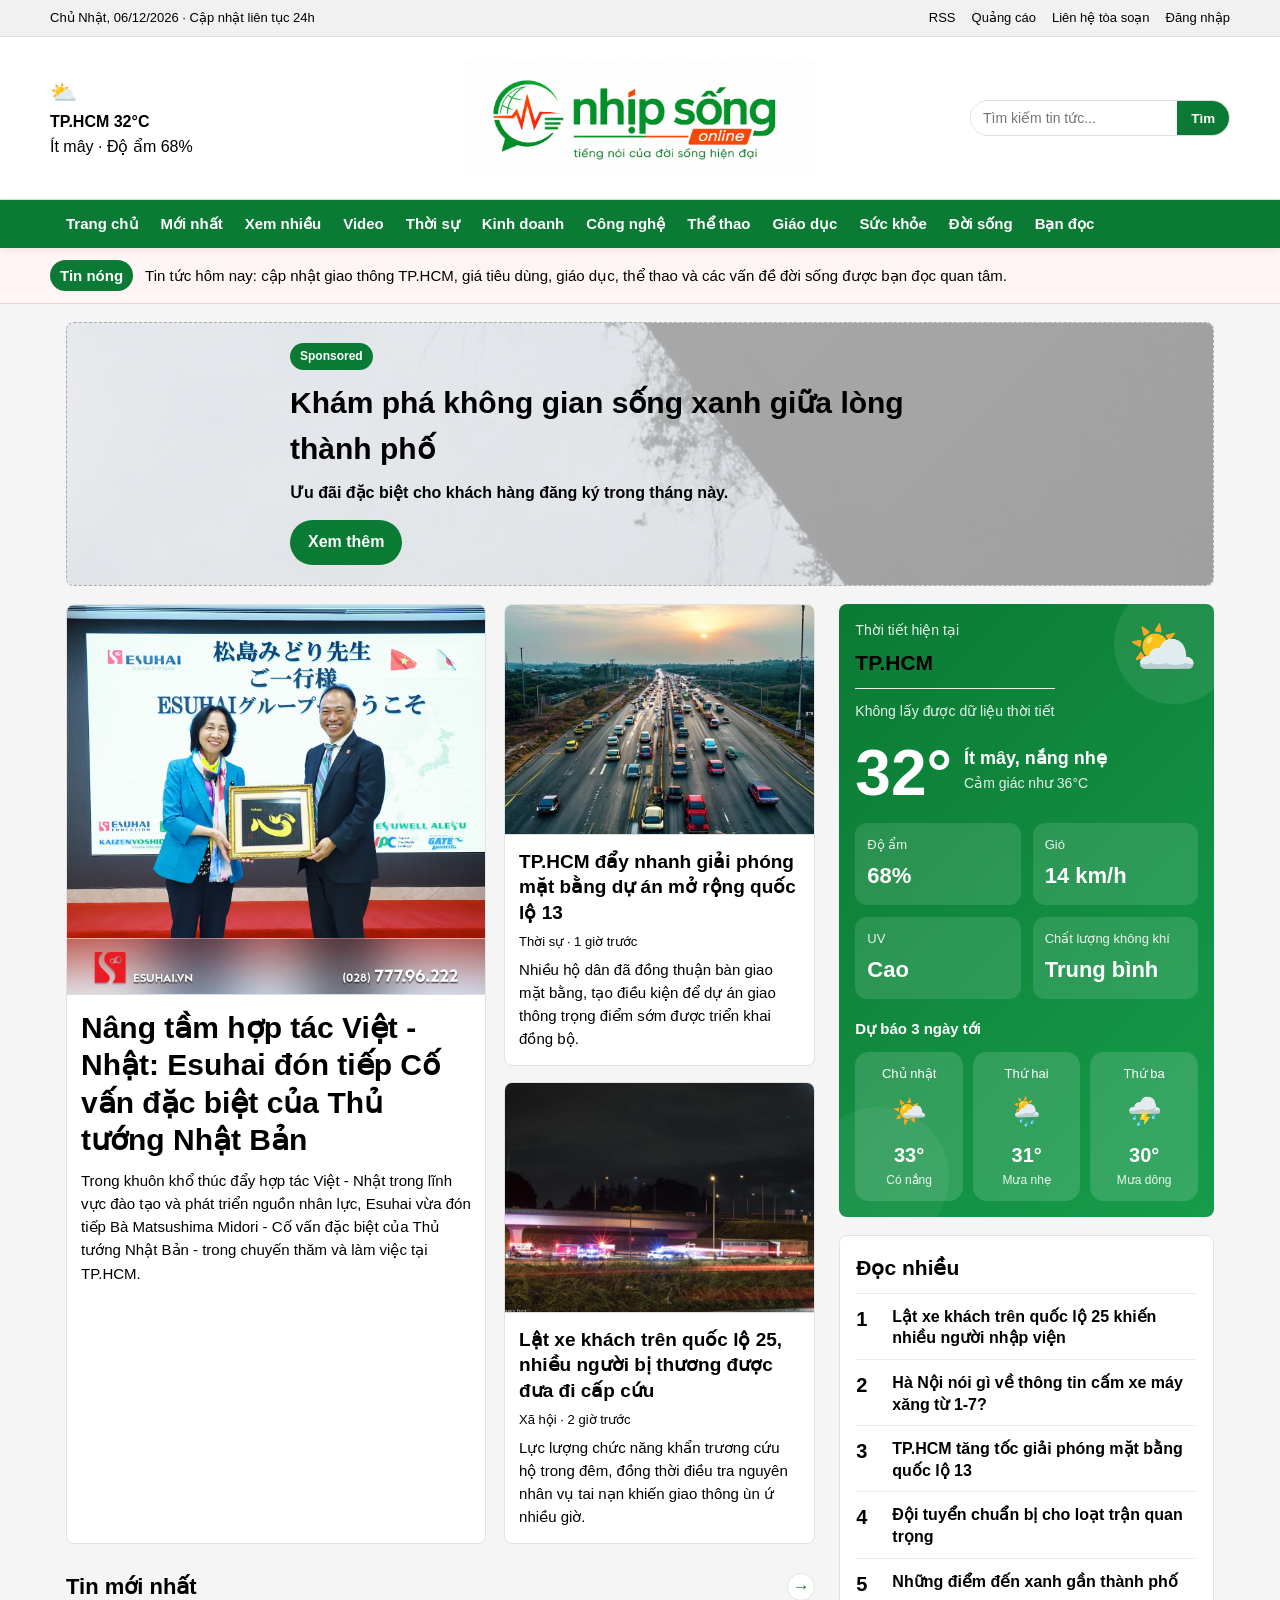
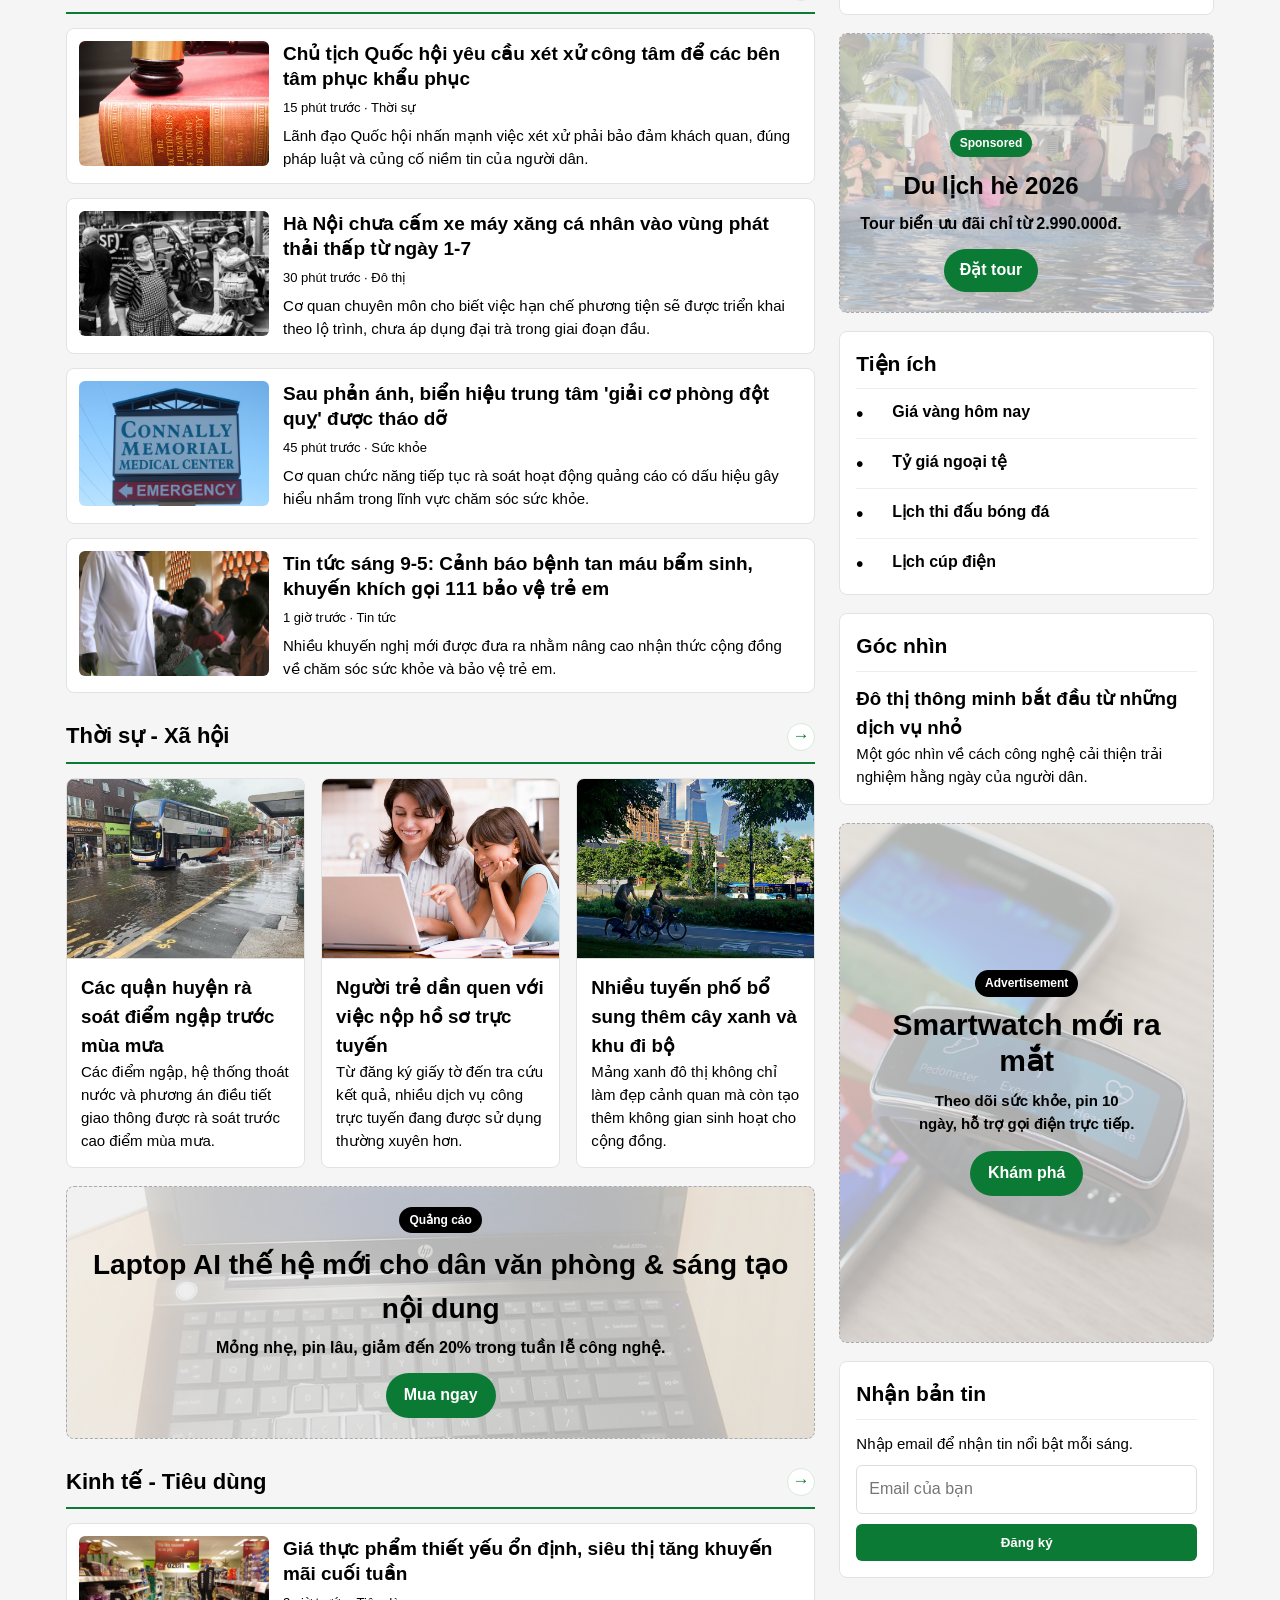
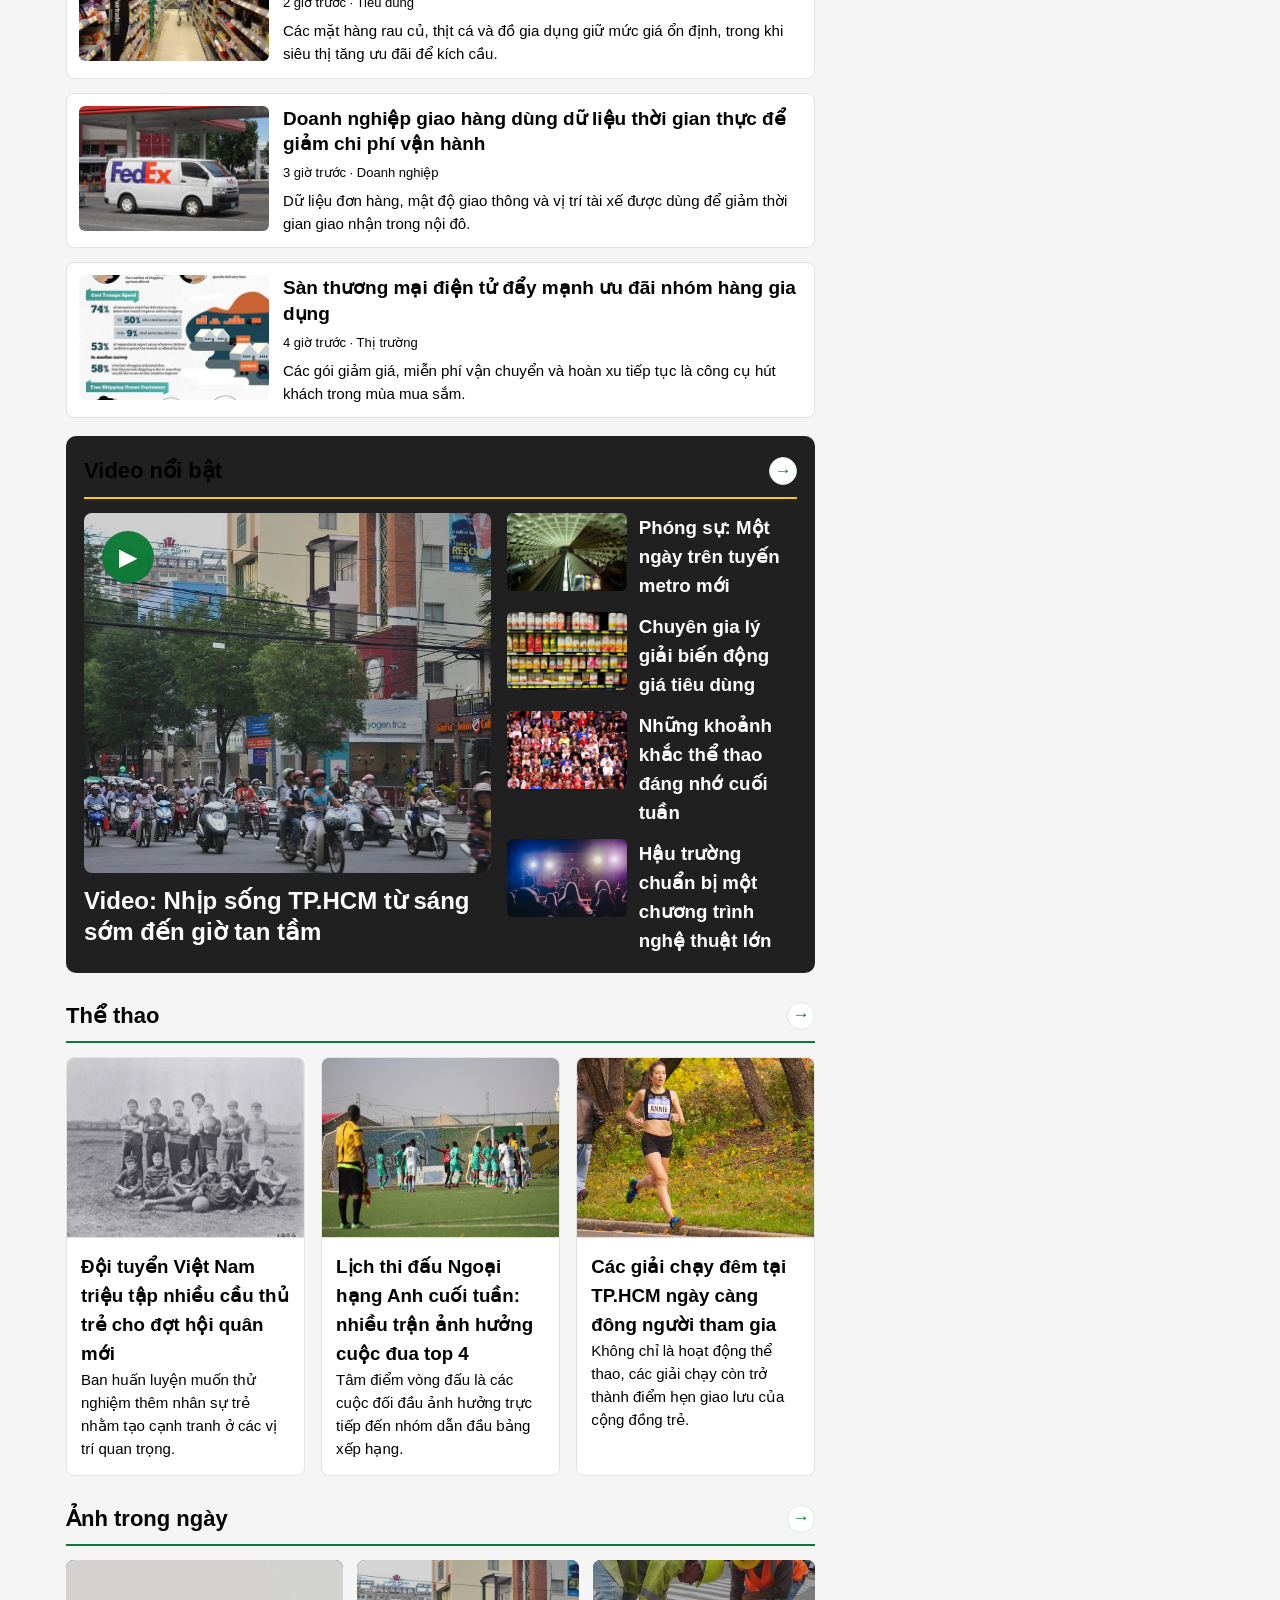
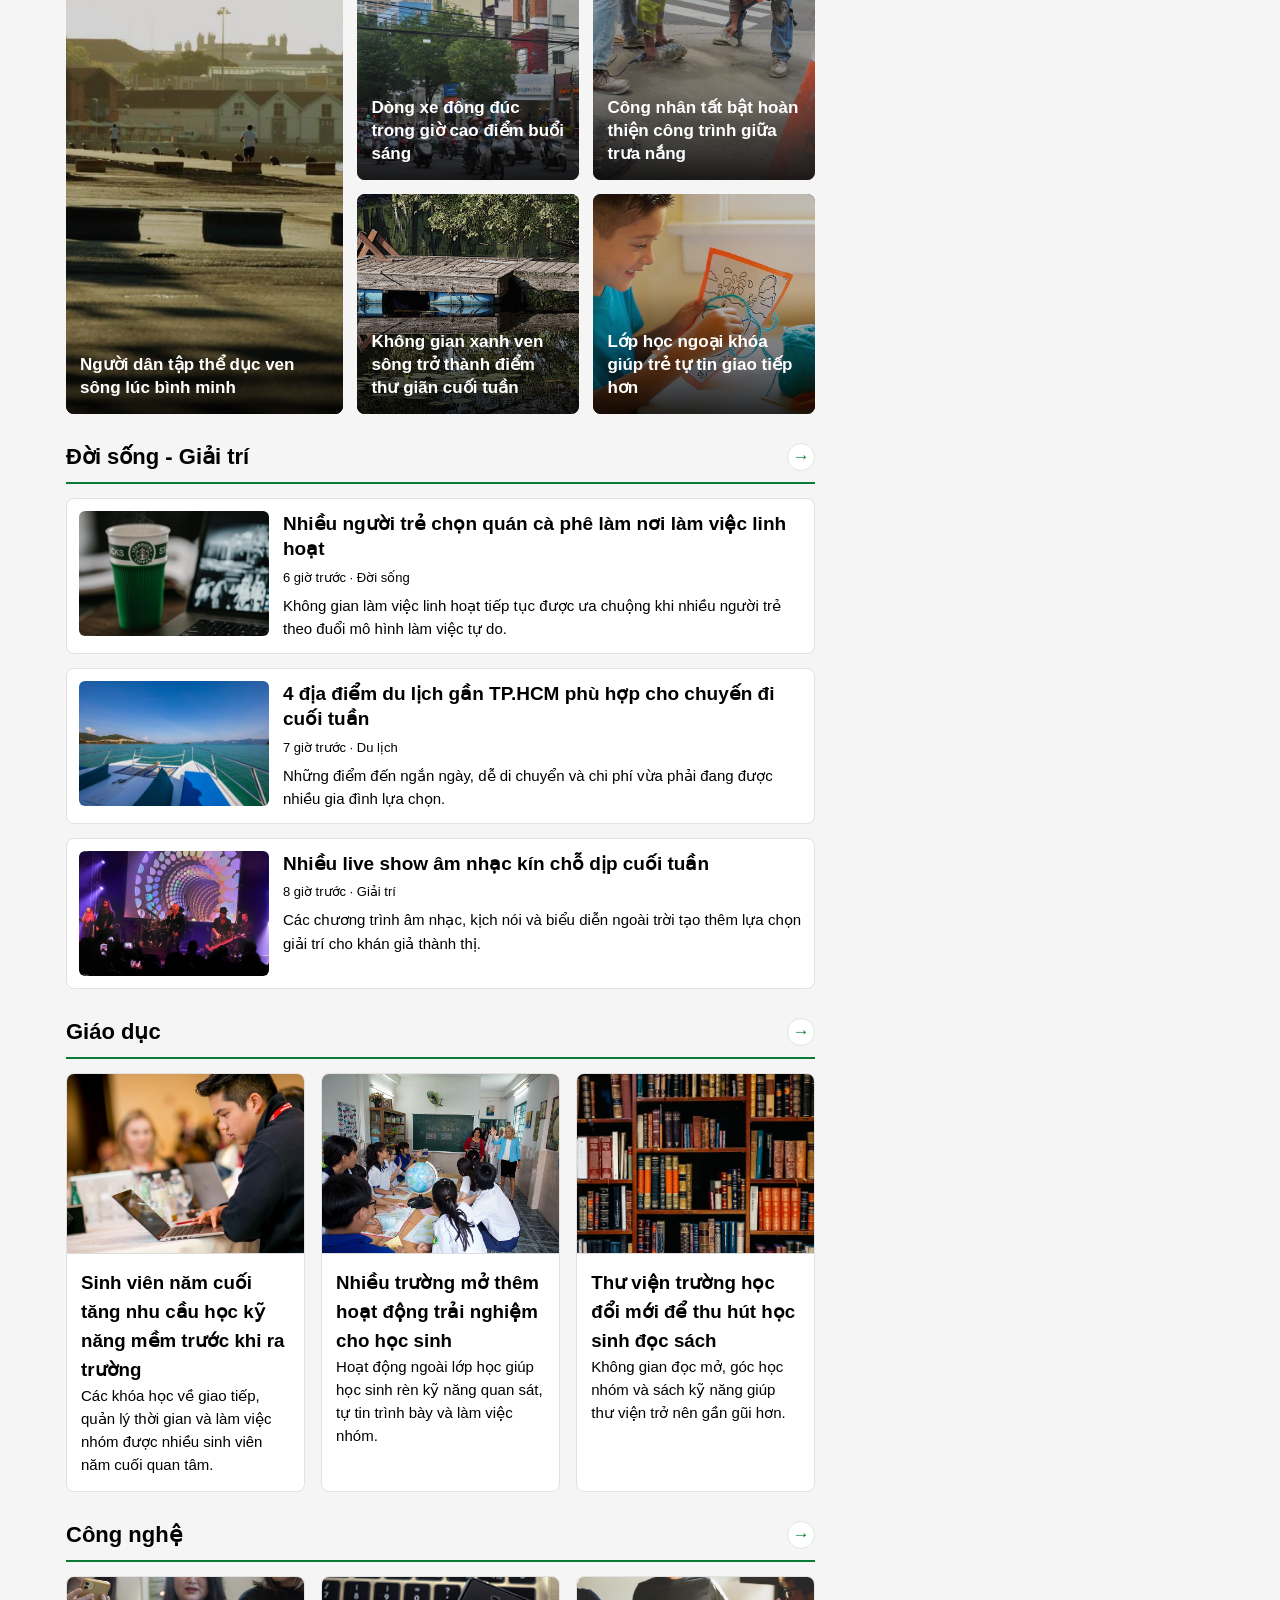
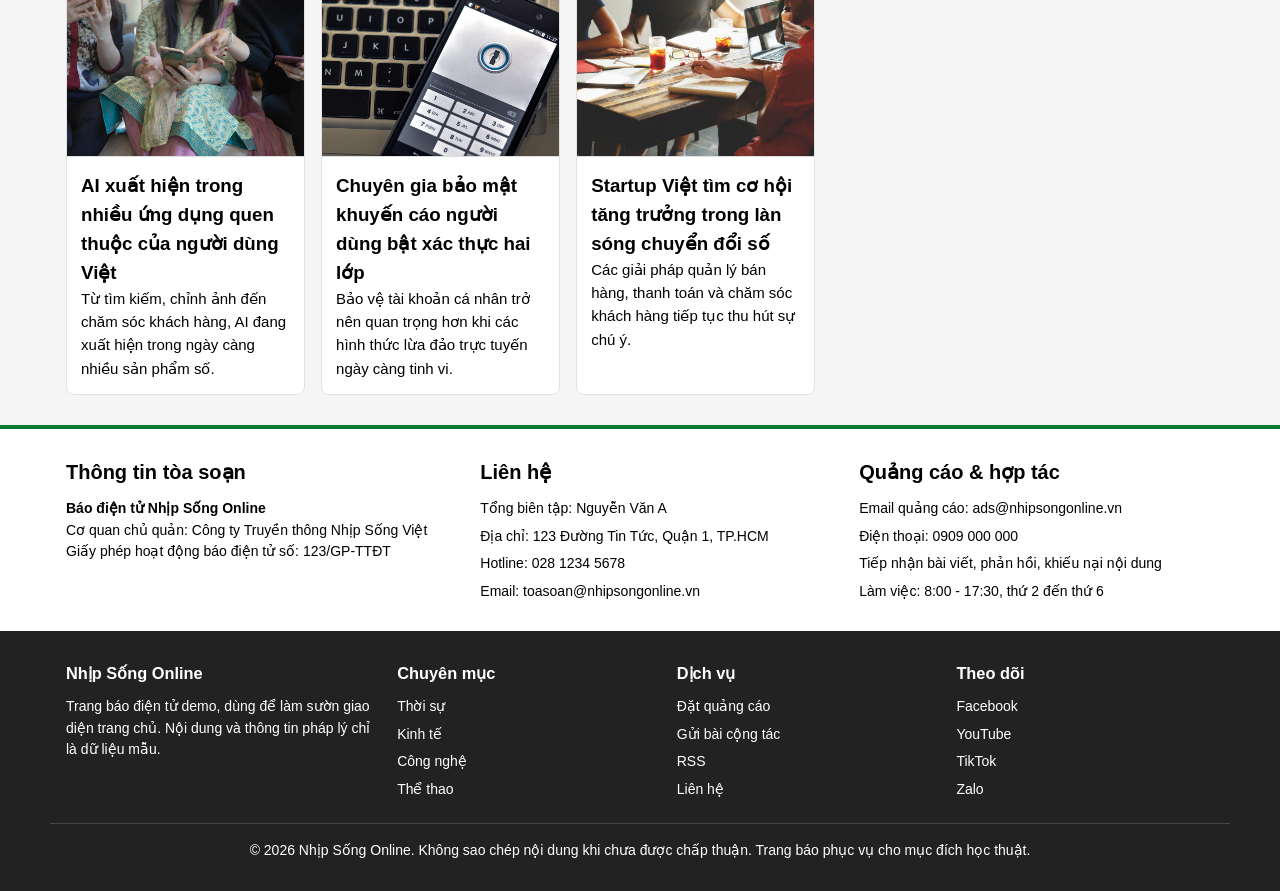
==== index.html @ 5fc679d7 "Publish static news site" ====
<!DOCTYPE html>
<html lang="vi">
<head>
  <meta charset="UTF-8" />
  <meta name="viewport" content="width=device-width, initial-scale=1.0" />
  <title>Nhịp Sống Online - Tin tức mới nhất, thời sự, kinh tế, thể thao 24h</title>
  <meta name="description" content="Nhịp Sống Online cập nhật tin tức mới nhất trong ngày về thời sự, kinh doanh, giáo dục, công nghệ, thể thao, sức khỏe, đời sống và giải trí." />
  <meta name="keywords" content="tin tức mới nhất, báo điện tử, thời sự hôm nay, kinh tế, thể thao, giáo dục, công nghệ, đời sống" />
  <meta name="author" content="Nhịp Sống Online" />
  <meta property="og:title" content="Nhịp Sống Online - Tin tức mới nhất 24h" />
  <meta property="og:description" content="Cập nhật nhanh tin tức trong ngày, video, thời tiết, đọc nhiều và các chuyên mục nổi bật." />
  <meta property="og:type" content="website" />
  <meta property="og:image" content="images/free-green-living.jpg" />
  <link rel="stylesheet" href="css/index.css" />
  <script src="js/main.js" defer></script>
</head>
<body data-base="">
  <div class="include-shell is-loading" data-include="components/header.html">
    <div class="skeleton header-skeleton" aria-hidden="true">
      <div class="top-bar">
        <div class="container top-bar-inner">
          <div class="skeleton-line skeleton-line--lg"></div>
          <div class="skeleton-inline">
            <span class="skeleton-pill"></span>
            <span class="skeleton-pill"></span>
            <span class="skeleton-pill"></span>
          </div>
        </div>
      </div>

      <header class="masthead">
        <div class="container masthead-inner">
          <div class="skeleton-pill skeleton-pill--wide"></div>
          <div class="skeleton-logo"></div>
          <div class="skeleton-search"></div>
        </div>
      </header>

      <nav class="nav">
        <div class="container">
          <div class="skeleton-nav"></div>
        </div>
      </nav>

      <section class="breaking">
        <div class="container breaking-inner">
          <span class="skeleton-chip"></span>
          <div class="skeleton-line skeleton-line--md"></div>
        </div>
      </section>
    </div>
  </div>

  <div class="container">
    <div class="ad-banner ad-real">
      <img class="ad-media ad-media--soft" src="images/free-green-living.jpg" alt="Không gian sống xanh giữa lòng thành phố" />
      <div class="ad-content ad-content--left">
        <span class="ad-badge ad-badge--green">Sponsored</span>
        <h2 class="ad-title ad-title--lg">Khám phá không gian sống xanh giữa lòng thành phố</h2>
        <p class="ad-text ad-text--md">Ưu đãi đặc biệt cho khách hàng đăng ký trong tháng này.</p>
        <a href="#" class="ad-cta ad-cta--green">Xem thêm</a>
      </div>
    </div>
  </div>

  <main class="container">
    <div class="main-layout">
      <section>
        <div class="hero-news">
          <article class="card main-card featured-esuhai">
            <img class="home-main-image" src="images/hop-tac-viet-nhat-esuhai-matsushima-midori-1.jpg" alt="Hợp tác Việt - Nhật: Esuhai đón tiếp Bà Matsushima Midori" />
            <div class="card-body">
              <h1 class="main-title"><a href="pages/hop-tac-viet-nhat-esuhai.html">Nâng tầm hợp tác Việt - Nhật: Esuhai đón tiếp Cố vấn đặc biệt của Thủ tướng Nhật Bản</a></h1>
              <p class="summary">Trong khuôn khổ thúc đẩy hợp tác Việt - Nhật trong lĩnh vực đào tạo và phát triển nguồn nhân lực, Esuhai vừa đón tiếp Bà Matsushima Midori - Cố vấn đặc biệt của Thủ tướng Nhật Bản - trong chuyến thăm và làm việc tại TP.HCM.

              </p>
            </div>
          </article>

          <div class="side-hero">
            <article class="card">
              <img src="images/pollination-2.jpg" alt="Công trường mở rộng quốc lộ 13" />
              <div class="card-body">
                <h2 class="sub-title"><a href="#">TP.HCM đẩy nhanh giải phóng mặt bằng dự án mở rộng quốc lộ 13</a></h2>
                <p class="meta">Thời sự · 1 giờ trước</p>
                <p class="summary">Nhiều hộ dân đã đồng thuận bàn giao mặt bằng, tạo điều kiện để dự án giao thông trọng điểm sớm được triển khai đồng bộ.</p>
              </div>
            </article>
            <article class="card">
              <img src="images/free-tai-nan-xe-khach.jpg" alt="Cứu hộ tai nạn xe khách trên quốc lộ" />
              <div class="card-body">
                <h2 class="sub-title"><a href="#">Lật xe khách trên quốc lộ 25, nhiều người bị thương được đưa đi cấp cứu</a></h2>
                <p class="meta">Xã hội · 2 giờ trước</p>
                <p class="summary">Lực lượng chức năng khẩn trương cứu hộ trong đêm, đồng thời điều tra nguyên nhân vụ tai nạn khiến giao thông ùn ứ nhiều giờ.</p>
              </div>
            </article>
          </div>
        </div>

        <h2 class="section-title"><span>Tin mới nhất</span><a class="section-arrow" href="#" aria-label="Xem thêm tin mới">→</a></h2>
        <div class="news-list">
          <article class="news-item">
            <img src="images/free-quoc-hoi-xet-xu.jpg" alt="Phiên họp về công tác xét xử" />
            <div>
              <h3><a href="#">Chủ tịch Quốc hội yêu cầu xét xử công tâm để các bên tâm phục khẩu phục</a></h3>
              <p class="meta">15 phút trước · Thời sự</p>
              <p class="summary">Lãnh đạo Quốc hội nhấn mạnh việc xét xử phải bảo đảm khách quan, đúng pháp luật và củng cố niềm tin của người dân.</p>
            </div>
          </article>
          <article class="news-item">
            <img src="images/free-xe-may-do-thi.jpg" alt="Xe máy lưu thông trong đô thị" />
            <div>
              <h3><a href="#">Hà Nội chưa cấm xe máy xăng cá nhân vào vùng phát thải thấp từ ngày 1-7</a></h3>
              <p class="meta">30 phút trước · Đô thị</p>
              <p class="summary">Cơ quan chuyên môn cho biết việc hạn chế phương tiện sẽ được triển khai theo lộ trình, chưa áp dụng đại trà trong giai đoạn đầu.</p>
            </div>
          </article>
          <article class="news-item">
            <img src="images/free-cham-soc-suc-khoe.jpg" alt="Bác sĩ tư vấn chăm sóc sức khỏe" />
            <div>
              <h3><a href="#">Sau phản ánh, biển hiệu trung tâm 'giải cơ phòng đột quỵ' được tháo dỡ</a></h3>
              <p class="meta">45 phút trước · Sức khỏe</p>
              <p class="summary">Cơ quan chức năng tiếp tục rà soát hoạt động quảng cáo có dấu hiệu gây hiểu nhầm trong lĩnh vực chăm sóc sức khỏe.</p>
            </div>
          </article>
          <article class="news-item">
            <img src="images/free-suc-khoe-tre-em.jpg" alt="Bác sĩ thăm khám cho trẻ em" />
            <div>
              <h3><a href="#">Tin tức sáng 9-5: Cảnh báo bệnh tan máu bẩm sinh, khuyến khích gọi 111 bảo vệ trẻ em</a></h3>
              <p class="meta">1 giờ trước · Tin tức</p>
              <p class="summary">Nhiều khuyến nghị mới được đưa ra nhằm nâng cao nhận thức cộng đồng về chăm sóc sức khỏe và bảo vệ trẻ em.</p>
            </div>
          </article>
        </div>

        <h2 class="section-title"><span>Thời sự - Xã hội</span><a class="section-arrow" href="#" aria-label="Xem thêm thời sự xã hội">→</a></h2>
        <div class="category-grid">
          <article class="card">
            <img src="images/free-duong-ngap-mua.jpg" alt="Đường phố ngập nước sau mưa lớn" />
            <div class="card-body">
              <h3><a href="#">Các quận huyện rà soát điểm ngập trước mùa mưa</a></h3>
              <p class="summary">Các điểm ngập, hệ thống thoát nước và phương án điều tiết giao thông được rà soát trước cao điểm mùa mưa.</p>
            </div>
          </article>
          <article class="card">
            <img src="images/free-ho-so-truc-tuyen.jpg" alt="Người dùng nộp hồ sơ trực tuyến" />
            <div class="card-body">
              <h3><a href="#">Người trẻ dần quen với việc nộp hồ sơ trực tuyến</a></h3>
              <p class="summary">Từ đăng ký giấy tờ đến tra cứu kết quả, nhiều dịch vụ công trực tuyến đang được sử dụng thường xuyên hơn.</p>
            </div>
          </article>
          <article class="card">
            <img src="images/free-khu-di-bo-cay-xanh.jpg" alt="Khu đi bộ nhiều cây xanh trong đô thị" />
            <div class="card-body">
              <h3><a href="#">Nhiều tuyến phố bổ sung thêm cây xanh và khu đi bộ</a></h3>
              <p class="summary">Mảng xanh đô thị không chỉ làm đẹp cảnh quan mà còn tạo thêm không gian sinh hoạt cho cộng đồng.</p>
            </div>
          </article>
        </div>

        <div class="ad-banner ad-mid">
          <img class="ad-media ad-media--light" src="images/free-laptop-ai.jpg" alt="Laptop AI thế hệ mới" />
          <div class="ad-content ad-content--center">
            <span class="ad-badge ad-badge--dark">Quảng cáo</span>
            <h2 class="ad-title ad-title--md">Laptop AI thế hệ mới cho dân văn phòng & sáng tạo nội dung</h2>
            <p class="ad-text ad-text--sm">Mỏng nhẹ, pin lâu, giảm đến 20% trong tuần lễ công nghệ.</p>
            <a href="#" class="ad-cta ad-cta--green">Mua ngay</a>
          </div>
        </div>

        <h2 class="section-title"><span>Kinh tế - Tiêu dùng</span><a class="section-arrow" href="#" aria-label="Xem thêm kinh tế tiêu dùng">→</a></h2>
        <div class="news-list">
          <article class="news-item">
            <img src="images/free-gia-thuc-pham.jpg" alt="Quầy thực phẩm thiết yếu trong siêu thị" />
            <div>
              <h3><a href="#">Giá thực phẩm thiết yếu ổn định, siêu thị tăng khuyến mãi cuối tuần</a></h3>
              <p class="meta">2 giờ trước · Tiêu dùng</p>
              <p class="summary">Các mặt hàng rau củ, thịt cá và đồ gia dụng giữ mức giá ổn định, trong khi siêu thị tăng ưu đãi để kích cầu.</p>
            </div>
          </article>
          <article class="news-item">
            <img src="images/free-giao-hang-du-lieu.jpg" alt="Dịch vụ giao hàng trong đô thị" />
            <div>
              <h3><a href="#">Doanh nghiệp giao hàng dùng dữ liệu thời gian thực để giảm chi phí vận hành</a></h3>
              <p class="meta">3 giờ trước · Doanh nghiệp</p>
              <p class="summary">Dữ liệu đơn hàng, mật độ giao thông và vị trí tài xế được dùng để giảm thời gian giao nhận trong nội đô.</p>
            </div>
          </article>
          <article class="news-item">
            <img src="images/free-thuong-mai-dien-tu.jpg" alt="Đơn hàng thương mại điện tử được giao nhận" />
            <div>
              <h3><a href="#">Sàn thương mại điện tử đẩy mạnh ưu đãi nhóm hàng gia dụng</a></h3>
              <p class="meta">4 giờ trước · Thị trường</p>
              <p class="summary">Các gói giảm giá, miễn phí vận chuyển và hoàn xu tiếp tục là công cụ hút khách trong mùa mua sắm.</p>
            </div>
          </article>
        </div>

        <section class="media-section">
          <h2 class="section-title"><span>Video nổi bật</span><a class="section-arrow" href="#" aria-label="Xem thêm video">→</a></h2>
          <div class="media-grid">
            <article class="video-main">
              <img src="images/free-nhip-song-tphcm.jpg" alt="Nhịp sống đô thị trong giờ tan tầm" />
              <div class="play">▶</div>
              <h3><a href="#">Video: Nhịp sống TP.HCM từ sáng sớm đến giờ tan tầm</a></h3>
            </article>
            <div class="video-list">
              <article><img src="images/free-metro-moi.jpg" alt="Hành khách tại ga metro mới" /><h3><a href="#">Phóng sự: Một ngày trên tuyến metro mới</a></h3></article>
              <article><img src="images/free-gia-tieu-dung.jpg" alt="Giá tiêu dùng tại siêu thị" /><h3><a href="#">Chuyên gia lý giải biến động giá tiêu dùng</a></h3></article>
              <article><img src="images/free-the-thao-cuoi-tuan.jpg" alt="Khoảnh khắc thể thao cuối tuần" /><h3><a href="#">Những khoảnh khắc thể thao đáng nhớ cuối tuần</a></h3></article>
              <article><img src="images/free-hau-truong-nghe-thuat.jpg" alt="Hậu trường chuẩn bị chương trình nghệ thuật" /><h3><a href="#">Hậu trường chuẩn bị một chương trình nghệ thuật lớn</a></h3></article>
            </div>
          </div>
        </section>

        <h2 class="section-title"><span>Thể thao</span><a class="section-arrow" href="#" aria-label="Xem thêm thể thao">→</a></h2>
        <div class="category-grid">
          <article class="card">
            <img src="images/free-doi-tuyen-bong-da.jpg" alt="Cầu thủ bóng đá tập luyện trên sân" />
            <div class="card-body">
              <h3><a href="#">Đội tuyển Việt Nam triệu tập nhiều cầu thủ trẻ cho đợt hội quân mới</a></h3>
              <p class="summary">Ban huấn luyện muốn thử nghiệm thêm nhân sự trẻ nhằm tạo cạnh tranh ở các vị trí quan trọng.</p>
            </div>
          </article>
          <article class="card">
            <img src="images/free-ngoai-hang-anh.jpg" alt="Trận đấu bóng đá trên sân vận động" />
            <div class="card-body">
              <h3><a href="#">Lịch thi đấu Ngoại hạng Anh cuối tuần: nhiều trận ảnh hưởng cuộc đua top 4</a></h3>
              <p class="summary">Tâm điểm vòng đấu là các cuộc đối đầu ảnh hưởng trực tiếp đến nhóm dẫn đầu bảng xếp hạng.</p>
            </div>
          </article>
          <article class="card">
            <img src="images/free-giai-chay-dem.jpg" alt="Vận động viên tham gia giải chạy đêm" />
            <div class="card-body">
              <h3><a href="#">Các giải chạy đêm tại TP.HCM ngày càng đông người tham gia</a></h3>
              <p class="summary">Không chỉ là hoạt động thể thao, các giải chạy còn trở thành điểm hẹn giao lưu của cộng đồng trẻ.</p>
            </div>
          </article>
        </div>

        <h2 class="section-title"><span>Ảnh trong ngày</span><a class="section-arrow" href="#" aria-label="Xem thêm ảnh trong ngày">→</a></h2>
        <div class="photo-layout">
          <article class="big-photo"><img src="images/free-tap-the-duc-ven-song.jpg" alt="Người dân tập thể dục ven sông lúc bình minh" /><h3><a href="#">Người dân tập thể dục ven sông lúc bình minh</a></h3></article>
          <article><img src="images/free-gio-cao-diem.jpg" alt="Dòng xe đông đúc trong giờ cao điểm" /><h3><a href="#">Dòng xe đông đúc trong giờ cao điểm buổi sáng</a></h3></article>
          <article><img src="images/free-cong-nhan-cong-trinh.jpg" alt="Công nhân làm việc tại công trình" /><h3><a href="#">Công nhân tất bật hoàn thiện công trình giữa trưa nắng</a></h3></article>
          <article><img src="images/free-khong-gian-xanh-cuoi-tuan.jpg" alt="Không gian xanh ven sông cuối tuần" /><h3><a href="#">Không gian xanh ven sông trở thành điểm thư giãn cuối tuần</a></h3></article>
          <article><img src="images/free-lop-hoc-ngoai-khoa.jpg" alt="Học sinh tham gia lớp học ngoại khóa" /><h3><a href="#">Lớp học ngoại khóa giúp trẻ tự tin giao tiếp hơn</a></h3></article>
        </div>

        <h2 class="section-title"><span>Đời sống - Giải trí</span><a class="section-arrow" href="#" aria-label="Xem thêm đời sống giải trí">→</a></h2>
        <div class="news-list">
          <article class="news-item">
            <img src="images/free-lam-viec-ca-phe.jpg" alt="Người trẻ làm việc trong quán cà phê" />
            <div>
              <h3><a href="#">Nhiều người trẻ chọn quán cà phê làm nơi làm việc linh hoạt</a></h3>
              <p class="meta">6 giờ trước · Đời sống</p>
              <p class="summary">Không gian làm việc linh hoạt tiếp tục được ưa chuộng khi nhiều người trẻ theo đuổi mô hình làm việc tự do.</p>
            </div>
          </article>
          <article class="news-item">
            <img src="images/free-du-lich-gan-tphcm.jpg" alt="Điểm du lịch nghỉ dưỡng cuối tuần" />
            <div>
              <h3><a href="#">4 địa điểm du lịch gần TP.HCM phù hợp cho chuyến đi cuối tuần</a></h3>
              <p class="meta">7 giờ trước · Du lịch</p>
              <p class="summary">Những điểm đến ngắn ngày, dễ di chuyển và chi phí vừa phải đang được nhiều gia đình lựa chọn.</p>
            </div>
          </article>
          <article class="news-item">
            <img src="images/free-live-show-am-nhac.jpg" alt="Live show âm nhạc ngoài trời" />
            <div>
              <h3><a href="#">Nhiều live show âm nhạc kín chỗ dịp cuối tuần</a></h3>
              <p class="meta">8 giờ trước · Giải trí</p>
              <p class="summary">Các chương trình âm nhạc, kịch nói và biểu diễn ngoài trời tạo thêm lựa chọn giải trí cho khán giả thành thị.</p>
            </div>
          </article>
        </div>

        <h2 class="section-title"><span>Giáo dục</span><a class="section-arrow" href="#" aria-label="Xem thêm giáo dục">→</a></h2>
        <div class="category-grid">
          <article class="card">
            <img src="images/free-ky-nang-mem-sinh-vien.jpg" alt="Sinh viên thảo luận nhóm về kỹ năng mềm" />
            <div class="card-body">
              <h3><a href="#">Sinh viên năm cuối tăng nhu cầu học kỹ năng mềm trước khi ra trường</a></h3>
              <p class="summary">Các khóa học về giao tiếp, quản lý thời gian và làm việc nhóm được nhiều sinh viên năm cuối quan tâm.</p>
            </div>
          </article>
          <article class="card">
            <img src="images/free-hoat-dong-trai-nghiem.jpg" alt="Học sinh tham gia hoạt động trải nghiệm" />
            <div class="card-body">
              <h3><a href="#">Nhiều trường mở thêm hoạt động trải nghiệm cho học sinh</a></h3>
              <p class="summary">Hoạt động ngoài lớp học giúp học sinh rèn kỹ năng quan sát, tự tin trình bày và làm việc nhóm.</p>
            </div>
          </article>
          <article class="card">
            <img src="images/photo-1521587760476-6c12a4b040da.jpg" alt="Học sinh đọc sách trong thư viện trường học" />
            <div class="card-body">
              <h3><a href="#">Thư viện trường học đổi mới để thu hút học sinh đọc sách</a></h3>
              <p class="summary">Không gian đọc mở, góc học nhóm và sách kỹ năng giúp thư viện trở nên gần gũi hơn.</p>
            </div>
          </article>
        </div>

        <h2 class="section-title"><span>Công nghệ</span><a class="section-arrow" href="#" aria-label="Xem thêm công nghệ">→</a></h2>
        <div class="category-grid">
          <article class="card">
            <img src="images/free-ai-ung-dung.jpg" alt="Ứng dụng AI trên thiết bị di động" />
            <div class="card-body">
              <h3><a href="#">AI xuất hiện trong nhiều ứng dụng quen thuộc của người dùng Việt</a></h3>
              <p class="summary">Từ tìm kiếm, chỉnh ảnh đến chăm sóc khách hàng, AI đang xuất hiện trong ngày càng nhiều sản phẩm số.</p>
            </div>
          </article>
          <article class="card">
            <img src="images/free-xac-thuc-hai-lop.jpg" alt="Bảo mật xác thực hai lớp trên điện thoại" />
            <div class="card-body">
              <h3><a href="#">Chuyên gia bảo mật khuyến cáo người dùng bật xác thực hai lớp</a></h3>
              <p class="summary">Bảo vệ tài khoản cá nhân trở nên quan trọng hơn khi các hình thức lừa đảo trực tuyến ngày càng tinh vi.</p>
            </div>
          </article>
          <article class="card">
            <img src="images/free-startup-chuyen-doi-so.jpg" alt="Nhóm startup họp về chuyển đổi số" />
            <div class="card-body">
              <h3><a href="#">Startup Việt tìm cơ hội tăng trưởng trong làn sóng chuyển đổi số</a></h3>
              <p class="summary">Các giải pháp quản lý bán hàng, thanh toán và chăm sóc khách hàng tiếp tục thu hút sự chú ý.</p>
            </div>
          </article>
        </div>
      </section>

      <aside class="sidebar">
        <section class="box weather-box weather-box--highlight">
          <div class="weather-orb weather-orb--right"></div>
          <div class="weather-orb weather-orb--left"></div>

          <div class="weather-highlight">
            <div class="weather-highlight__header">
              <div class="weather-highlight__header-info">
                <div class="weather-highlight__label">Thời tiết hiện tại</div>
                <h2 class="weather-highlight__city">TP.HCM</h2>
                <p class="weather-highlight__time" id="weather-highlight-time">Cập nhật lúc 08:30 sáng</p>
              </div>
              <div class="weather-highlight__icon" id="weather-highlight-icon">⛅</div>
            </div>

            <div class="weather-highlight__temp-row">
              <div class="weather-highlight__temp" id="weather-highlight-temp">32°</div>
              <div class="weather-highlight__meta">
                <div class="weather-highlight__desc" id="weather-highlight-desc">Ít mây, nắng nhẹ</div>
                <div class="weather-highlight__feel" id="weather-highlight-feel">Cảm giác như 36°C</div>
              </div>
            </div>

            <div class="weather-highlight__stats-grid">
              <div class="weather-highlight__stat">
                <div class="weather-highlight__stat-label">Độ ẩm</div>
                <strong class="weather-highlight__stat-value" id="weather-highlight-humidity">68%</strong>
              </div>
              <div class="weather-highlight__stat">
                <div class="weather-highlight__stat-label">Gió</div>
                <strong class="weather-highlight__stat-value" id="weather-highlight-wind">14 km/h</strong>
              </div>
              <div class="weather-highlight__stat">
                <div class="weather-highlight__stat-label">UV</div>
                <strong class="weather-highlight__stat-value" id="weather-highlight-uv">Cao</strong>
              </div>
              <div class="weather-highlight__stat">
                <div class="weather-highlight__stat-label">Chất lượng không khí</div>
                <strong class="weather-highlight__stat-value" id="weather-highlight-aqi">Trung bình</strong>
              </div>
            </div>

            <div class="weather-highlight__forecast-title">Dự báo 3 ngày tới</div>

            <div class="weather-highlight__forecast-grid">
              <div class="weather-highlight__forecast-item">
                <div class="weather-highlight__forecast-day">Chủ nhật</div>
                <div class="weather-highlight__forecast-icon">🌤️</div>
                <strong class="weather-highlight__forecast-temp">33°</strong>
                <div class="weather-highlight__forecast-desc">Có nắng</div>
              </div>
              <div class="weather-highlight__forecast-item">
                <div class="weather-highlight__forecast-day">Thứ hai</div>
                <div class="weather-highlight__forecast-icon">🌦️</div>
                <strong class="weather-highlight__forecast-temp">31°</strong>
                <div class="weather-highlight__forecast-desc">Mưa nhẹ</div>
              </div>
              <div class="weather-highlight__forecast-item">
                <div class="weather-highlight__forecast-day">Thứ ba</div>
                <div class="weather-highlight__forecast-icon">⛈️</div>
                <strong class="weather-highlight__forecast-temp">30°</strong>
                <div class="weather-highlight__forecast-desc">Mưa dông</div>
              </div>
            </div>
          </div>
        </section>

        <section class="box">
          <h2>Đọc nhiều</h2>
          <ul class="trending-list">
            <li><span>1</span><a href="#">Lật xe khách trên quốc lộ 25 khiến nhiều người nhập viện</a></li>
            <li><span>2</span><a href="#">Hà Nội nói gì về thông tin cấm xe máy xăng từ 1-7?</a></li>
            <li><span>3</span><a href="#">TP.HCM tăng tốc giải phóng mặt bằng quốc lộ 13</a></li>
            <li><span>4</span><a href="#">Đội tuyển chuẩn bị cho loạt trận quan trọng</a></li>
            <li><span>5</span><a href="#">Những điểm đến xanh gần thành phố</a></li>
          </ul>
        </section>

        <div class="ad-vertical ad-vertical--left ad-vertical--compact">
          <img class="ad-vertical__media ad-vertical__media--soft" src="images/free-du-lich-he.jpg" alt="Du lịch biển hè 2026" />
          <div class="ad-vertical__content">
            <span class="ad-badge ad-badge--green">Sponsored</span>
            <h3 class="ad-vertical__title">Du lịch hè 2026</h3>
            <p class="ad-vertical__text">Tour biển ưu đãi chỉ từ 2.990.000đ.</p>
            <a href="#" class="ad-cta ad-cta--green ad-cta--sm">Đặt tour</a>
          </div>
        </div>

        <section class="box">
          <h2>Tiện ích</h2>
          <ul class="trending-list">
            <li><span>•</span><a href="#">Giá vàng hôm nay</a></li>
            <li><span>•</span><a href="#">Tỷ giá ngoại tệ</a></li>
            <li><span>•</span><a href="#">Lịch thi đấu bóng đá</a></li>
            <li><span>•</span><a href="#">Lịch cúp điện</a></li>
          </ul>
        </section>

        <section class="box">
          <h2>Góc nhìn</h2>
          <article>
            <h3><a href="#">Đô thị thông minh bắt đầu từ những dịch vụ nhỏ</a></h3>
            <p class="summary">Một góc nhìn về cách công nghệ cải thiện trải nghiệm hằng ngày của người dân.</p>
          </article>
        </section>

        <div class="ad-vertical ad-vertical--center ad-vertical--tall">
          <img class="ad-vertical__media ad-vertical__media--lighter" src="images/free-smartwatch-moi.jpg" alt="Smartwatch mới theo dõi sức khỏe" />
          <div class="ad-vertical__content">
            <span class="ad-badge ad-badge--dark">Advertisement</span>
            <h3 class="ad-vertical__title ad-vertical__title--lg">Smartwatch mới ra mắt</h3>
            <p class="ad-vertical__text ad-vertical__text--narrow">Theo dõi sức khỏe, pin 10 ngày, hỗ trợ gọi điện trực tiếp.</p>
            <a href="#" class="ad-cta ad-cta--green">Khám phá</a>
          </div>
        </div>

        <section class="box">
          <h2>Nhận bản tin</h2>
          <p class="summary newsletter-summary">Nhập email để nhận tin nổi bật mỗi sáng.</p>
          <form class="newsletter-form">
            <input type="email" placeholder="Email của bạn" />
            <button type="submit">Đăng ký</button>
          </form>
        </section>
      </aside>
    </div>
  </main>

  <div class="include-shell is-loading" data-include="components/footer.html">
    <div class="skeleton footer-skeleton" aria-hidden="true">
      <div class="container">
        <div class="skeleton-footer-grid">
          <div class="skeleton-block"></div>
          <div class="skeleton-block"></div>
          <div class="skeleton-block"></div>
          <div class="skeleton-block"></div>
        </div>
        <div class="skeleton-line skeleton-line--md"></div>
      </div>
    </div>
  </div>
</body>
</html>
---- css/index.css ----
:root {
  --green: #0b7a34;
  --black: #000;
  --border: #e2e2e2;
  --soft-bg: #f5f5f5;
}
* {
  box-sizing: border-box;
  margin: 0;
  padding: 0;
}

body {
  font-family: Arial, Helvetica, sans-serif;
  color: #000;
  background: #f5f5f5;
  line-height: 1.55;
}

a {
  color: inherit;
  text-decoration: none;
}

img {
  width: 100%;
  display: block;
  object-fit: cover;
  background: #ddd;
}

.include-shell {
  position: relative;
}

.include-shell .skeleton {
  display: none;
}

.include-shell.is-loading .skeleton {
  display: block;
}

.skeleton-line,
.skeleton-pill,
.skeleton-logo,
.skeleton-search,
.skeleton-nav,
.skeleton-chip,
.skeleton-block {
  position: relative;
  overflow: hidden;
  background: #e6e6e6;
  border-radius: 999px;
}

.skeleton-line::after,
.skeleton-pill::after,
.skeleton-logo::after,
.skeleton-search::after,
.skeleton-nav::after,
.skeleton-chip::after,
.skeleton-block::after {
  content: "";
  position: absolute;
  inset: 0;
  transform: translateX(-100%);
  background: linear-gradient(90deg, transparent, rgba(255,255,255,0.7), transparent);
  animation: skeleton-shimmer 1.4s infinite;
}

@keyframes skeleton-shimmer {
  100% {
    transform: translateX(100%);
  }
}

.skeleton-line {
  height: 12px;
}

.skeleton-line--lg {
  width: 260px;
}

.skeleton-line--md {
  width: 100%;
  max-width: 620px;
}

.skeleton-inline {
  display: flex;
  gap: 12px;
}

.skeleton-pill {
  height: 26px;
  width: 96px;
}

.skeleton-pill--wide {
  width: 170px;
}

.skeleton-logo {
  height: 118px;
  width: 420px;
  border-radius: 14px;
  justify-self: center;
}

.skeleton-search {
  height: 38px;
  width: 240px;
  justify-self: end;
}

.skeleton-nav {
  height: 18px;
  width: 100%;
  max-width: 820px;
  margin: 10px 0;
}

.skeleton-chip {
  height: 22px;
  width: 72px;
  border-radius: 12px;
}

.skeleton-block {
  height: 90px;
  border-radius: 14px;
}

.footer-skeleton .container {
  padding-top: 32px;
  padding-bottom: 20px;
}

.skeleton-footer-grid {
  display: grid;
  grid-template-columns: repeat(auto-fit, minmax(180px, 1fr));
  gap: 16px;
  margin-bottom: 18px;
}

.header-skeleton .top-bar,
.top-bar {
  min-height: 37px;
}

.header-skeleton .masthead,
.masthead {
  min-height: 154px;
}

.header-skeleton .nav,
.nav {
  min-height: 48px;
}

.header-skeleton .breaking,
.breaking {
  min-height: 48px;
}

.header-skeleton .skeleton-pill--wide {
  height: 38px;
}

.container {
  max-width: 1180px;
  margin: 0 auto;
  padding: 0 16px;
}

.top-bar {
  background: #f1f1f1;
  border-bottom: 1px solid #ddd;
  font-size: 13px;
  color: #000;
}

.top-bar-inner {
  display: flex;
  justify-content: space-between;
  align-items: center;
  gap: 16px;
  padding: 8px 0;
}

.top-links {
  display: flex;
  gap: 16px;
  white-space: nowrap;
}

.masthead {
  background: #fff;
  border-bottom: 1px solid #ddd;
}

.masthead-inner {
  display: grid;
  grid-template-columns: 1fr auto 1fr;
  align-items: center;
  gap: 20px;
  padding: 18px 0;
}

.logo {
  justify-self: center;
  display: flex;
  align-items: center;
  justify-content: center;
  text-decoration: none;
  padding: 4px 0;
}

.site-logo {
  display: block !important;
  width: 520px;
  max-width: 100%;
  height: auto;
  max-height: 118px;
  object-fit: contain;
  background: transparent !important;
  border: none !important;
  border-radius: 0 !important;
  filter: none !important;
}

.home-main-image {
  display: block !important;
  width: 100%;
  height: 390px;
  object-fit: cover;
  background: transparent;
}

.weather-icon {
  font-size: 22px;
}

.search-area {
  justify-self: end;
  display: flex;
  align-items: center;
  gap: 10px;
}

.search-box {
  display: flex;
  width: 260px;
  border: 1px solid #ddd;
  border-radius: 999px;
  overflow: hidden;
  background: #fff;
}

.search-box input {
  flex: 1;
  border: none;
  outline: none;
  padding: 9px 12px;
  font-size: 14px;
}

.search-box button {
  border: none;
  background: #0b7a34;
  color: #fff;
  padding: 0 14px;
  cursor: pointer;
  font-weight: 700;
}

.nav {
  background: #0b7a34;
  color: #fff;
  position: sticky;
  top: 0;
  z-index: 20;
  box-shadow: 0 2px 8px rgba(0,0,0,0.08);
}

.nav ul {
  display: flex;
  gap: 22px;
  list-style: none;
  overflow-x: auto;
  white-space: nowrap;
  padding: 12px 0;
  font-size: 15px;
  font-weight: 700;
}

.breaking {
  background: #fff5f5;
  border-bottom: 1px solid #ead4d4;
}

.breaking-inner {
  display: flex;
  gap: 12px;
  align-items: center;
  padding: 12px 0;
  font-size: 15px;
}

.breaking-label {
  background: #0b7a34;
  color: #fff;
  border-radius: 999px;
  padding: 4px 10px;
  font-weight: 800;
  flex-shrink: 0;
}

.ad-banner {
  position: relative;
  overflow: hidden;
  margin: 18px 0;
  min-height: 110px;
  background: linear-gradient(135deg, #eee, #ddd);
  border: 1px dashed #aaa;
  border-radius: 8px;
  display: flex;
  align-items: center;
  justify-content: center;
  color: #000;
  font-weight: 800;
  text-align: center;
  padding: 20px;
}

.ad-media {
  position: absolute;
  inset: 0;
  width: 100%;
  height: 100%;
  object-fit: cover;
}

.ad-media--soft {
  opacity: 0.28;
}

.ad-media--light {
  opacity: 0.22;
}

.ad-content {
  position: relative;
  z-index: 2;
}

.ad-content--left {
  text-align: left;
  max-width: 700px;
}

.ad-content--center {
  text-align: center;
}

.ad-badge {
  display: inline-block;
  color: #fff;
  padding: 4px 10px;
  border-radius: 999px;
  font-size: 12px;
  font-weight: 700;
  margin-bottom: 10px;
}

.ad-badge--green {
  background: #0b7a34;
}

.ad-badge--dark {
  background: #000;
}

.ad-title--lg {
  font-size: 30px;
  margin-bottom: 8px;
}

.ad-title--md {
  font-size: 28px;
  margin-bottom: 6px;
}

.ad-text--md {
  font-size: 16px;
  margin-bottom: 14px;
}

.ad-text--sm {
  margin-bottom: 12px;
}

.ad-cta {
  display: inline-block;
  background: #0b7a34;
  color: #fff;
  border-radius: 999px;
  font-weight: 700;
}

.ad-cta--green {
  padding: 10px 18px;
}

.ad-cta--sm {
  padding: 9px 16px;
}

main {
  padding-bottom: 40px;
}

.main-layout {
  display: grid;
  grid-template-columns: 2fr 1fr;
  gap: 24px;
  align-items: start;
}

.hero-news {
  display: grid;
  grid-template-columns: 1.35fr 1fr;
  gap: 18px;
  margin-bottom: 22px;
}

.card {
  background: #fff;
  border: 1px solid #e2e2e2;
  border-radius: 8px;
  overflow: hidden;
}

.card img {
  background: #e9ecef;
  border-bottom: 1px solid #ddd;
  height: 230px;
}

.main-card img {
  background: #e9ecef;
  border-bottom: 1px solid #ddd;
  height: 390px;
}

.card-body {
  padding: 14px;
}

.main-title {
  font-size: 30px;
  line-height: 1.25;
  margin-bottom: 10px;
}

.sub-title {
  font-size: 19px;
  line-height: 1.35;
  margin-bottom: 6px;
}

.summary {
  color: #000;
  font-size: 15px;
}

.meta {
  color: #000;
  font-size: 13px;
  margin: 6px 0;
}

.side-hero {
  display: grid;
  gap: 16px;
}

.section-title {
  border-bottom: 2px solid #0b7a34;
  margin: 26px 0 14px;
  padding-bottom: 8px;
  color: #000;
  font-size: 22px;
  display: flex;
  align-items: center;
  justify-content: space-between;
  gap: 12px;
}

.section-title span {
  color: #000;
}

.news-list {
  display: grid;
  gap: 14px;
}

.news-item {
  display: grid;
  grid-template-columns: 190px 1fr;
  gap: 14px;
  background: #fff;
  border: 1px solid #e2e2e2;
  border-radius: 8px;
  padding: 12px;
}

.news-item img {
  background: #e9ecef;
  height: 125px;
  border-radius: 6px;
}

.news-item h3 {
  font-size: 19px;
  line-height: 1.35;
}

.category-grid {
  display: grid;
  grid-template-columns: repeat(3, 1fr);
  gap: 16px;
}

.section-arrow {
  width: 28px;
  height: 28px;
  border-radius: 50%;
  border: 1px solid #d8eadc;
  display: inline-flex;
  align-items: center;
  justify-content: center;
  font-size: 17px;
  color: #0b7a34;
  background: #fff;
  transition: 0.2s ease;
  flex-shrink: 0;
}

.section-arrow:hover {
  background: #0b7a34;
  color: #fff;
  transform: translateX(2px);
}

.category-grid .card img {
  background: #e9ecef;
  height: 180px;
}

.media-section {
  background: #202020;
  color: #fff;
  border-radius: 10px;
  padding: 18px;
  margin-top: 18px;
}

.media-section .section-title {
  color: #fff;
  border-color: #ffcc00;
  margin-top: 0;
}

.media-grid {
  display: grid;
  grid-template-columns: 1.4fr 1fr;
  gap: 16px;
}

.video-main {
  position: relative;
}

.video-main img {
  background: #dfe4e8;
  height: 360px;
  border-radius: 8px;
  opacity: 0.78;
}

.play {
  position: absolute;
  left: 18px;
  top: 18px;
  width: 52px;
  height: 52px;
  border-radius: 50%;
  background: rgba(11,122,52,0.95);
  display: flex;
  align-items: center;
  justify-content: center;
  font-size: 24px;
  color: #fff;
}

.video-main h3 {
  font-size: 24px;
  line-height: 1.3;
  margin-top: 12px;
}

.video-list {
  display: grid;
  gap: 12px;
}

.video-list article {
  display: grid;
  grid-template-columns: 120px 1fr;
  gap: 12px;
  align-items: start;
}

.video-list img {
  background: #e9ecef;
  height: 78px;
  border-radius: 6px;
}

.photo-layout {
  display: grid;
  grid-template-columns: 1.25fr 1fr 1fr;
  gap: 14px;
}

.photo-layout article {
  position: relative;
  min-height: 220px;
  border-radius: 8px;
  overflow: hidden;
  background: #111;
}

.photo-layout img {
  background: #e9ecef;
  height: 100%;
  opacity: 0.82;
}

.photo-layout .big-photo {
  grid-row: span 2;
}

.photo-layout h3 {
  position: absolute;
  left: 0;
  bottom: 0;
  right: 0;
  color: #fff;
  font-size: 17px;
  line-height: 1.35;
  background: linear-gradient(transparent, rgba(0,0,0,0.82));
  padding: 40px 14px 14px;
}

.sidebar {
  display: grid;
  gap: 18px;
  position: sticky;
  top: 58px;
}

.box {
  background: #fff;
  border: 1px solid #e2e2e2;
  border-radius: 8px;
  padding: 16px;
}

.box h2 {
  color: #000;
  font-size: 21px;
  margin-bottom: 12px;
  border-bottom: 1px solid #eee;
  padding-bottom: 8px;
}

.trending-list {
  list-style: none;
  display: grid;
  gap: 12px;
}

.trending-list li {
  display: grid;
  grid-template-columns: 28px 1fr;
  gap: 8px;
  border-bottom: 1px solid #eee;
  padding-bottom: 10px;
  font-weight: 700;
  line-height: 1.35;
}

.trending-list li:last-child {
  border-bottom: none;
  padding-bottom: 0;
}

.trending-list span {
  color: #000;
  font-size: 20px;
  font-weight: 900;
}

.weather-box {
  background: linear-gradient(135deg, #fff, #eef7ff);
}

.weather-box--highlight {
  background: linear-gradient(135deg, #0b7a34, #169c4b);
  color: #fff;
  border: none;
  overflow: hidden;
  position: relative;
}

.weather-orb {
  position: absolute;
  border-radius: 50%;
  background: rgba(255, 255, 255, 0.08);
}

.weather-orb--right {
  right: -20px;
  top: -20px;
  width: 120px;
  height: 120px;
}

.weather-orb--left {
  left: -30px;
  bottom: -30px;
  width: 140px;
  height: 140px;
  background: rgba(255, 255, 255, 0.05);
}

.weather-highlight {
  position: relative;
  z-index: 2;
}

.weather-highlight__header {
  display: flex;
  justify-content: space-between;
  align-items: flex-start;
  margin-bottom: 18px;
}

.weather-highlight__label {
  font-size: 14px;
  opacity: 0.9;
  margin-bottom: 6px;
}

.weather-highlight__city {
  font-size: 28px;
  margin-bottom: 4px;
  color: #fff;
  border: none;
  padding: 0;
}

.weather-highlight__time {
  font-size: 14px;
  opacity: 0.9;
}

.weather-highlight__icon {
  font-size: 56px;
  line-height: 1;
}

.weather-highlight__temp-row {
  display: flex;
  align-items: flex-end;
  gap: 12px;
  margin-bottom: 18px;
}

.weather-highlight__temp {
  font-size: 64px;
  font-weight: 900;
  line-height: 1;
}

.weather-highlight__meta {
  padding-bottom: 10px;
}

.weather-highlight__desc {
  font-size: 18px;
  font-weight: 700;
}

.weather-highlight__feel {
  font-size: 14px;
  opacity: 0.9;
}

.weather-highlight__stats-grid {
  display: grid;
  grid-template-columns: 1fr 1fr;
  gap: 12px;
  margin-bottom: 18px;
}

.weather-highlight__stat {
  background: rgba(255, 255, 255, 0.12);
  border-radius: 12px;
  padding: 12px;
  backdrop-filter: blur(4px);
}

.weather-highlight__stat-label {
  font-size: 13px;
  opacity: 0.9;
  margin-bottom: 4px;
}

.weather-highlight__stat-value {
  font-size: 22px;
}

.weather-highlight__forecast-title {
  margin-bottom: 12px;
  font-size: 15px;
  font-weight: 700;
}

.weather-highlight__forecast-grid {
  display: grid;
  grid-template-columns: repeat(3, 1fr);
  gap: 10px;
}

.weather-highlight__forecast-item {
  background: rgba(255, 255, 255, 0.14);
  border-radius: 14px;
  padding: 12px 8px;
  text-align: center;
}

.weather-highlight__forecast-day {
  font-size: 13px;
  margin-bottom: 6px;
}

.weather-highlight__forecast-icon {
  font-size: 28px;
  margin-bottom: 6px;
}

.weather-highlight__forecast-temp {
  font-size: 20px;
}

.weather-highlight__forecast-desc {
  font-size: 12px;
  opacity: 0.9;
}

.weather-main {
  display: flex;
  align-items: center;
  justify-content: space-between;
  margin-bottom: 12px;
}

.weather-temp {
  font-size: 36px;
  font-weight: 900;
  color: #000;
}

.weather-days {
  display: grid;
  grid-template-columns: repeat(3, 1fr);
  gap: 8px;
  font-size: 13px;
  text-align: center;
}

.weather-days div {
  background: #fff;
  border: 1px solid #e2e2e2;
  border-radius: 8px;
  padding: 8px 4px;
}

.ad-vertical {
  position: relative;
  overflow: hidden;
  height: 280px;
  background: linear-gradient(135deg, #eeeeee, #dddddd);
  border: 1px dashed #aaa;
  border-radius: 8px;
  display: flex;
  align-items: center;
  justify-content: center;
  text-align: center;
  color: #000;
  font-weight: 800;
  padding: 16px;
}

.ad-vertical--left {
  align-items: flex-end;
  justify-content: flex-start;
}

.ad-vertical--center {
  align-items: center;
  justify-content: center;
  text-align: center;
}

.ad-vertical--compact {
  padding: 20px;
}

.ad-vertical--tall {
  height: 520px;
  padding: 24px;
}

.ad-vertical__media {
  position: absolute;
  inset: 0;
  width: 100%;
  height: 100%;
  object-fit: cover;
}

.ad-vertical__media--soft {
  opacity: 0.3;
}

.ad-vertical__media--lighter {
  opacity: 0.24;
}

.ad-vertical__content {
  position: relative;
  z-index: 2;
  max-width: 100%;
}

.ad-vertical__title {
  font-size: 24px;
  margin-bottom: 8px;
}

.ad-vertical__title--lg {
  font-size: 30px;
  line-height: 1.2;
  margin-bottom: 10px;
}

.ad-vertical__text {
  margin-bottom: 12px;
}

.ad-vertical__text--narrow {
  font-size: 15px;
  margin-bottom: 16px;
  max-width: 220px;
  margin-left: auto;
  margin-right: auto;
}

.newsletter-form {
  display: grid;
  gap: 10px;
}

.newsletter-summary {
  margin-bottom: 10px;
}

.newsletter-form input {
  border: 1px solid #ddd;
  border-radius: 6px;
  padding: 11px 12px;
  outline: none;
  font: inherit;
}

.newsletter-form button {
  border: none;
  background: #0b7a34;
  color: #fff;
  border-radius: 6px;
  padding: 11px 12px;
  font-weight: 800;
  cursor: pointer;
}

.editorial-info {
  background: #fff;
  border-top: 4px solid #0b7a34;
  margin-top: 30px;
  padding: 28px 0;
}

.editorial-grid {
  display: grid;
  grid-template-columns: 1.1fr 1fr 1fr;
  gap: 24px;
}

.editorial-grid h3 {
  color: #000;
  margin-bottom: 10px;
  font-size: 20px;
}

.editorial-grid p,
.editorial-grid li {
  color: #000;
  font-size: 14px;
}

.editorial-grid ul {
  list-style: none;
  display: grid;
  gap: 6px;
}

footer {
  background: #222;
  color: #fff;
  padding: 30px 0;
  font-size: 14px;
}

.footer-grid {
  display: grid;
  grid-template-columns: 1.2fr 1fr 1fr 1fr;
  gap: 22px;
}

footer h3 {
  color: #fff;
  margin-bottom: 10px;
}

footer ul {
  list-style: none;
  display: grid;
  gap: 6px;
}

.copyright {
  border-top: 1px solid #444;
  margin-top: 22px;
  padding-top: 16px;
  color: #fff;
  text-align: center;
}

@media (max-width: 980px) {
  .masthead-inner,
  .main-layout,
  .hero-news,
  .media-grid,
  .editorial-grid,
  .footer-grid {
    grid-template-columns: 1fr;
  }

  .weather-widget,
  .search-area {
    justify-self: center;
  }

  .sidebar {
    position: static;
  }

  .category-grid,
  .photo-layout {
    grid-template-columns: 1fr 1fr;
  }
}

@media (max-width: 640px) {
  .site-logo {
    width: 320px;
    max-height: 86px;
  }

  .top-bar-inner {
    flex-direction: column;
    align-items: flex-start;
  }

  .logo {
    font-size: 30px;
  }

  .search-box {
    width: 100%;
  }

  .search-area {
    width: 100%;
  }

  .main-title {
    font-size: 24px;
  }

  .news-item,
  .category-grid,
  .photo-layout,
  .video-list article {
    grid-template-columns: 1fr;
  }

  .main-card img,
  .video-main img {
    height: 260px;
  }

  .card img,
  .news-item img {
    height: 200px;
  }
}
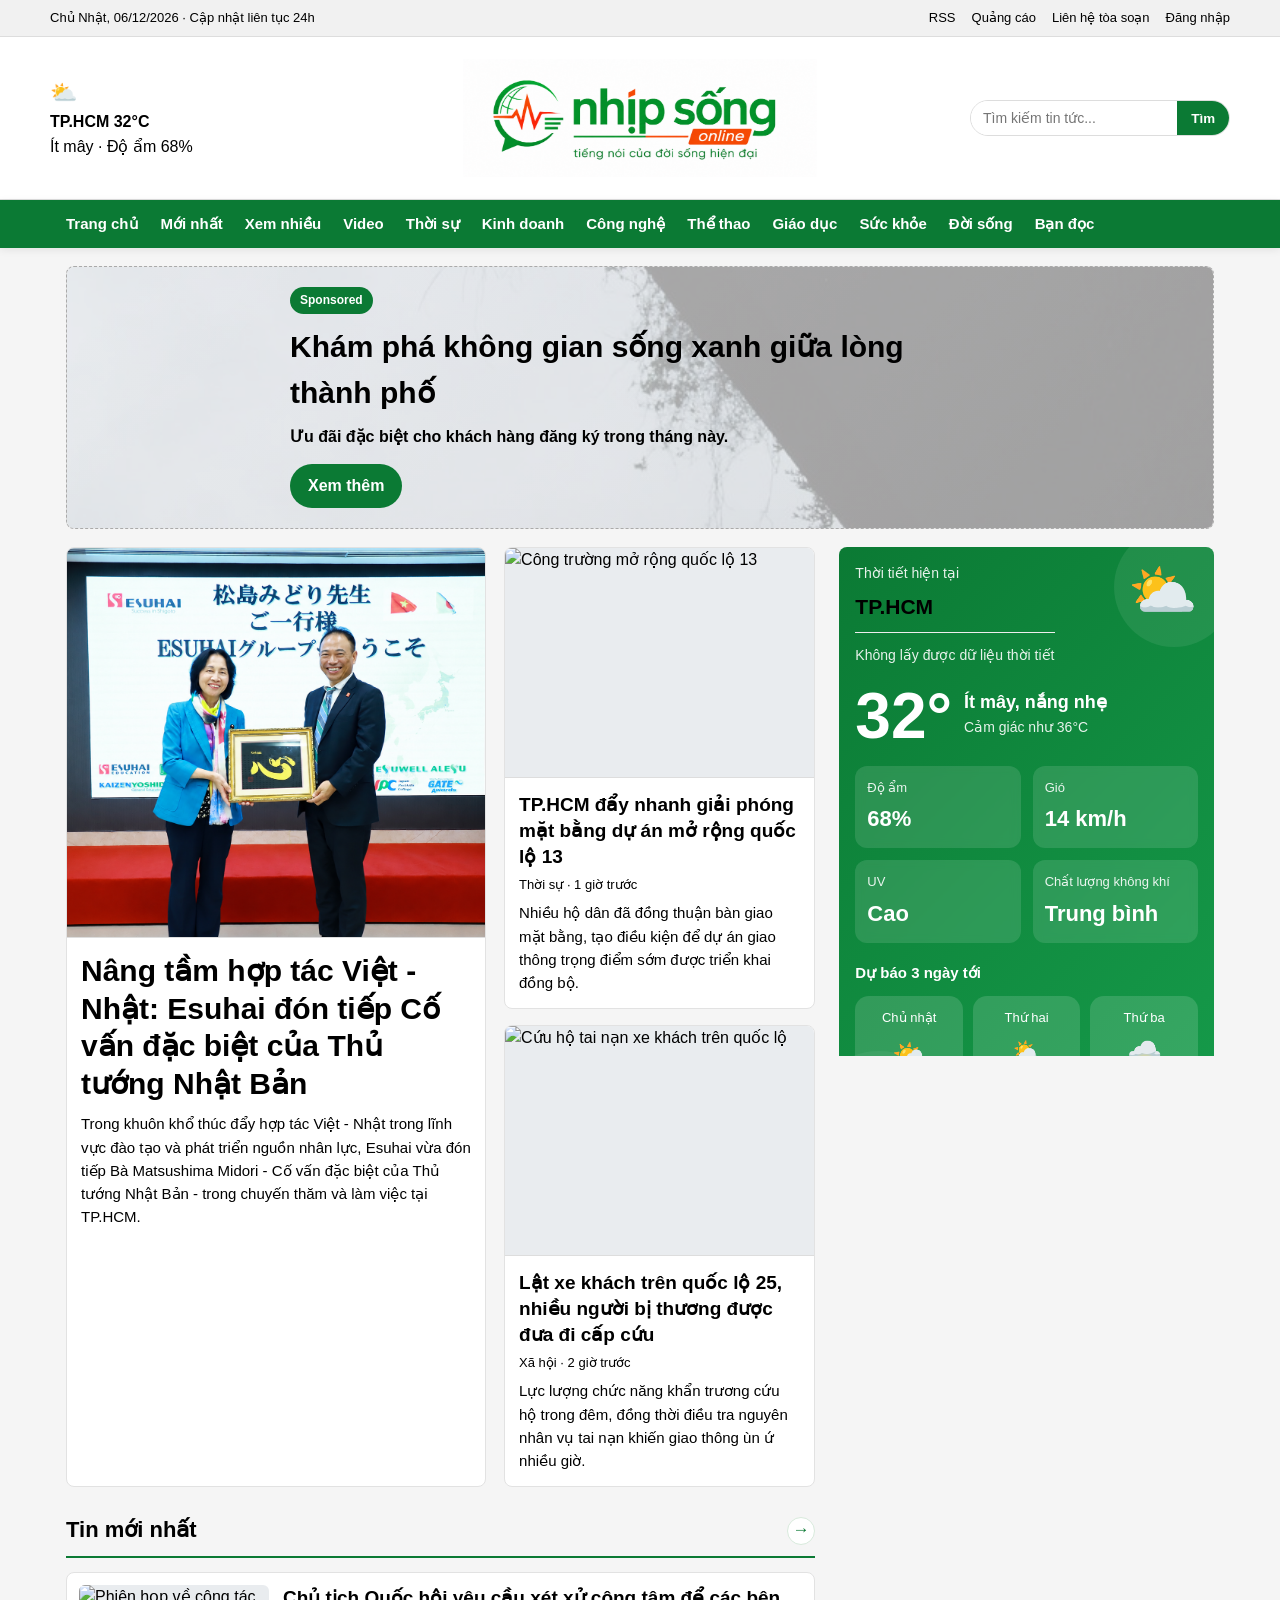
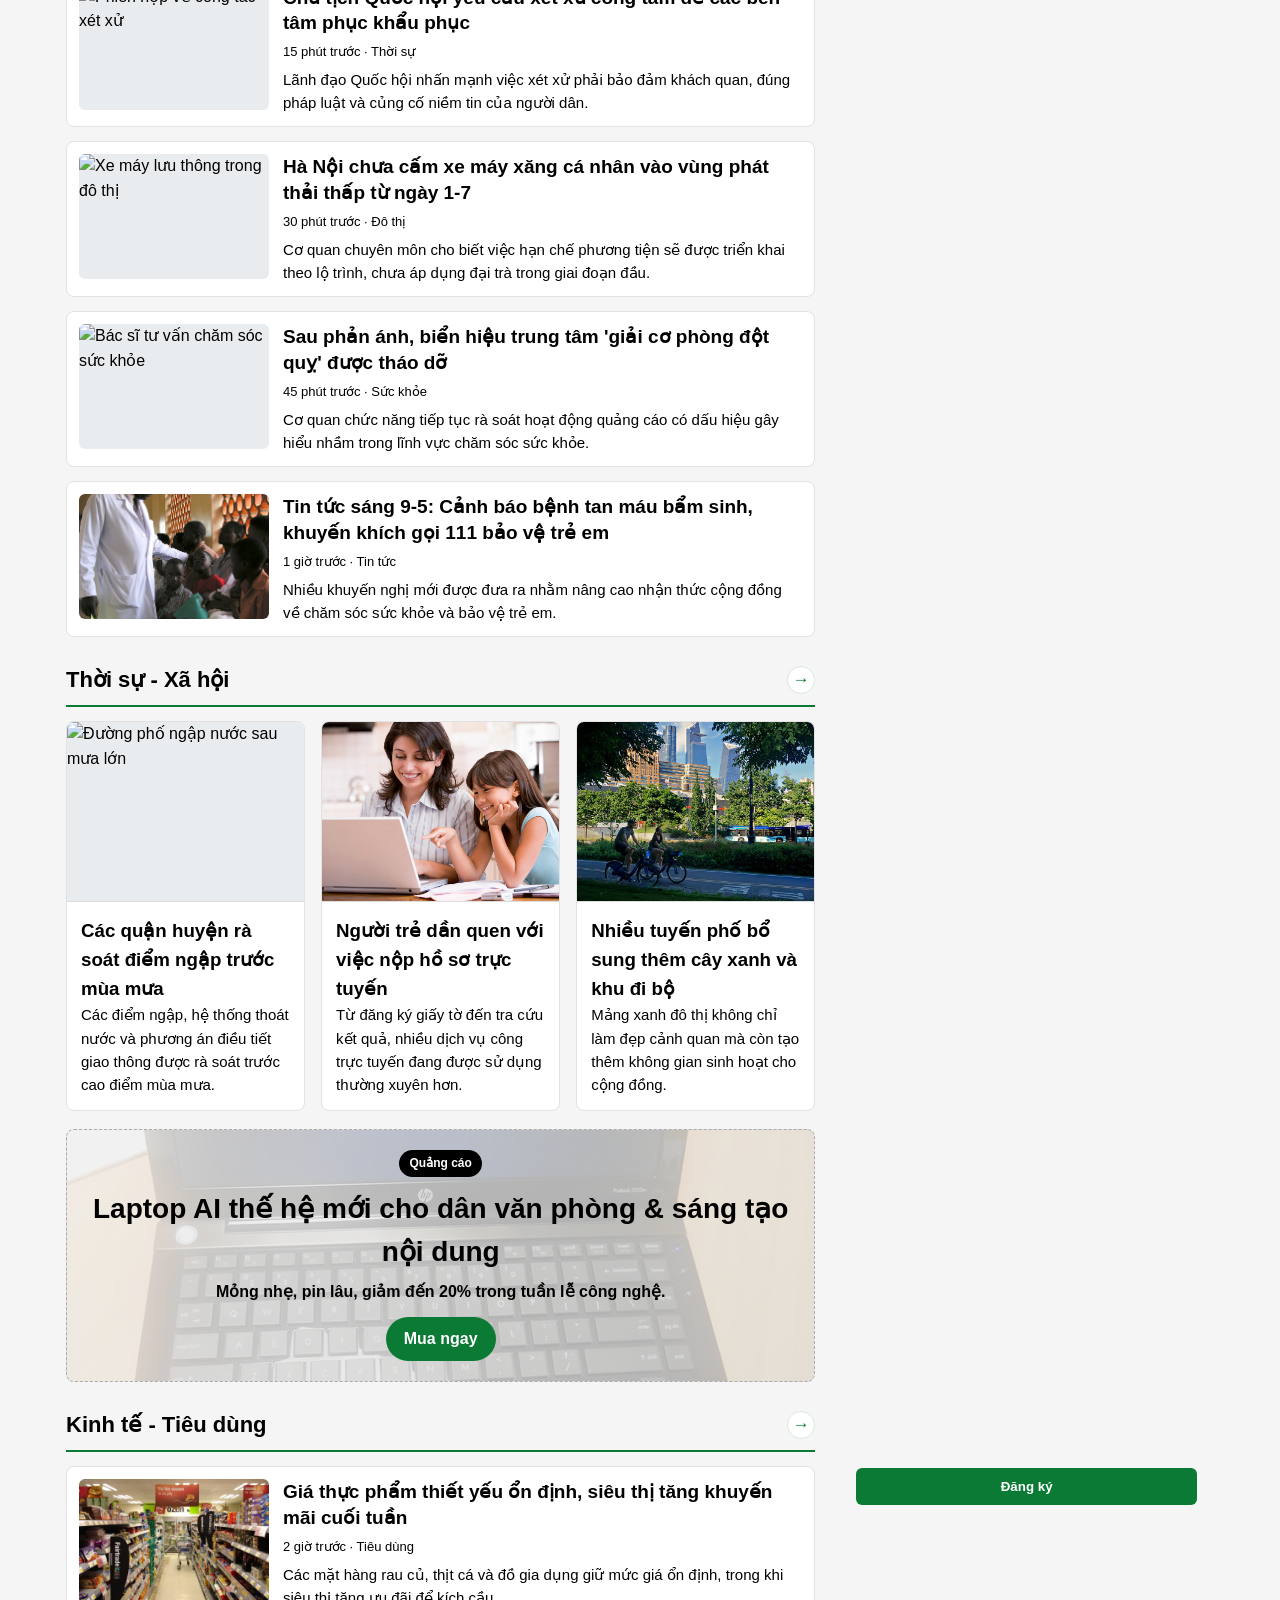
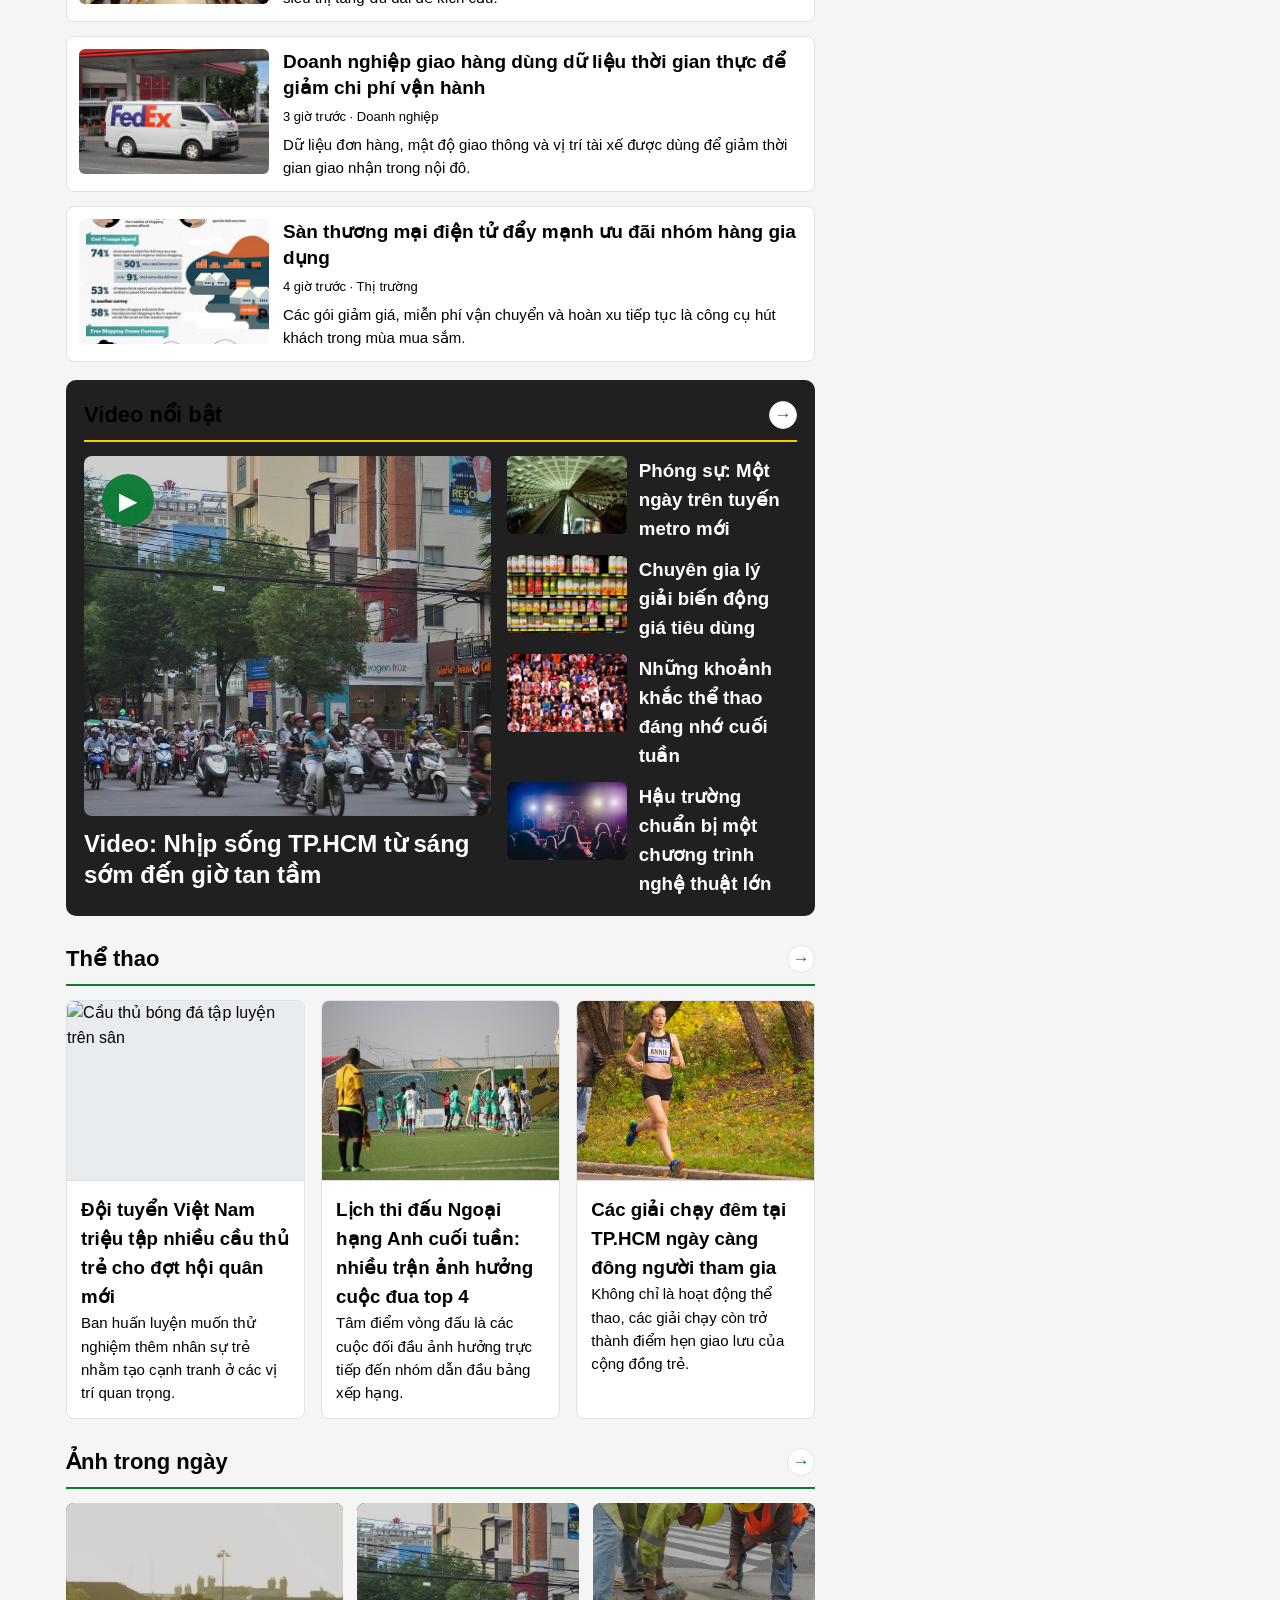
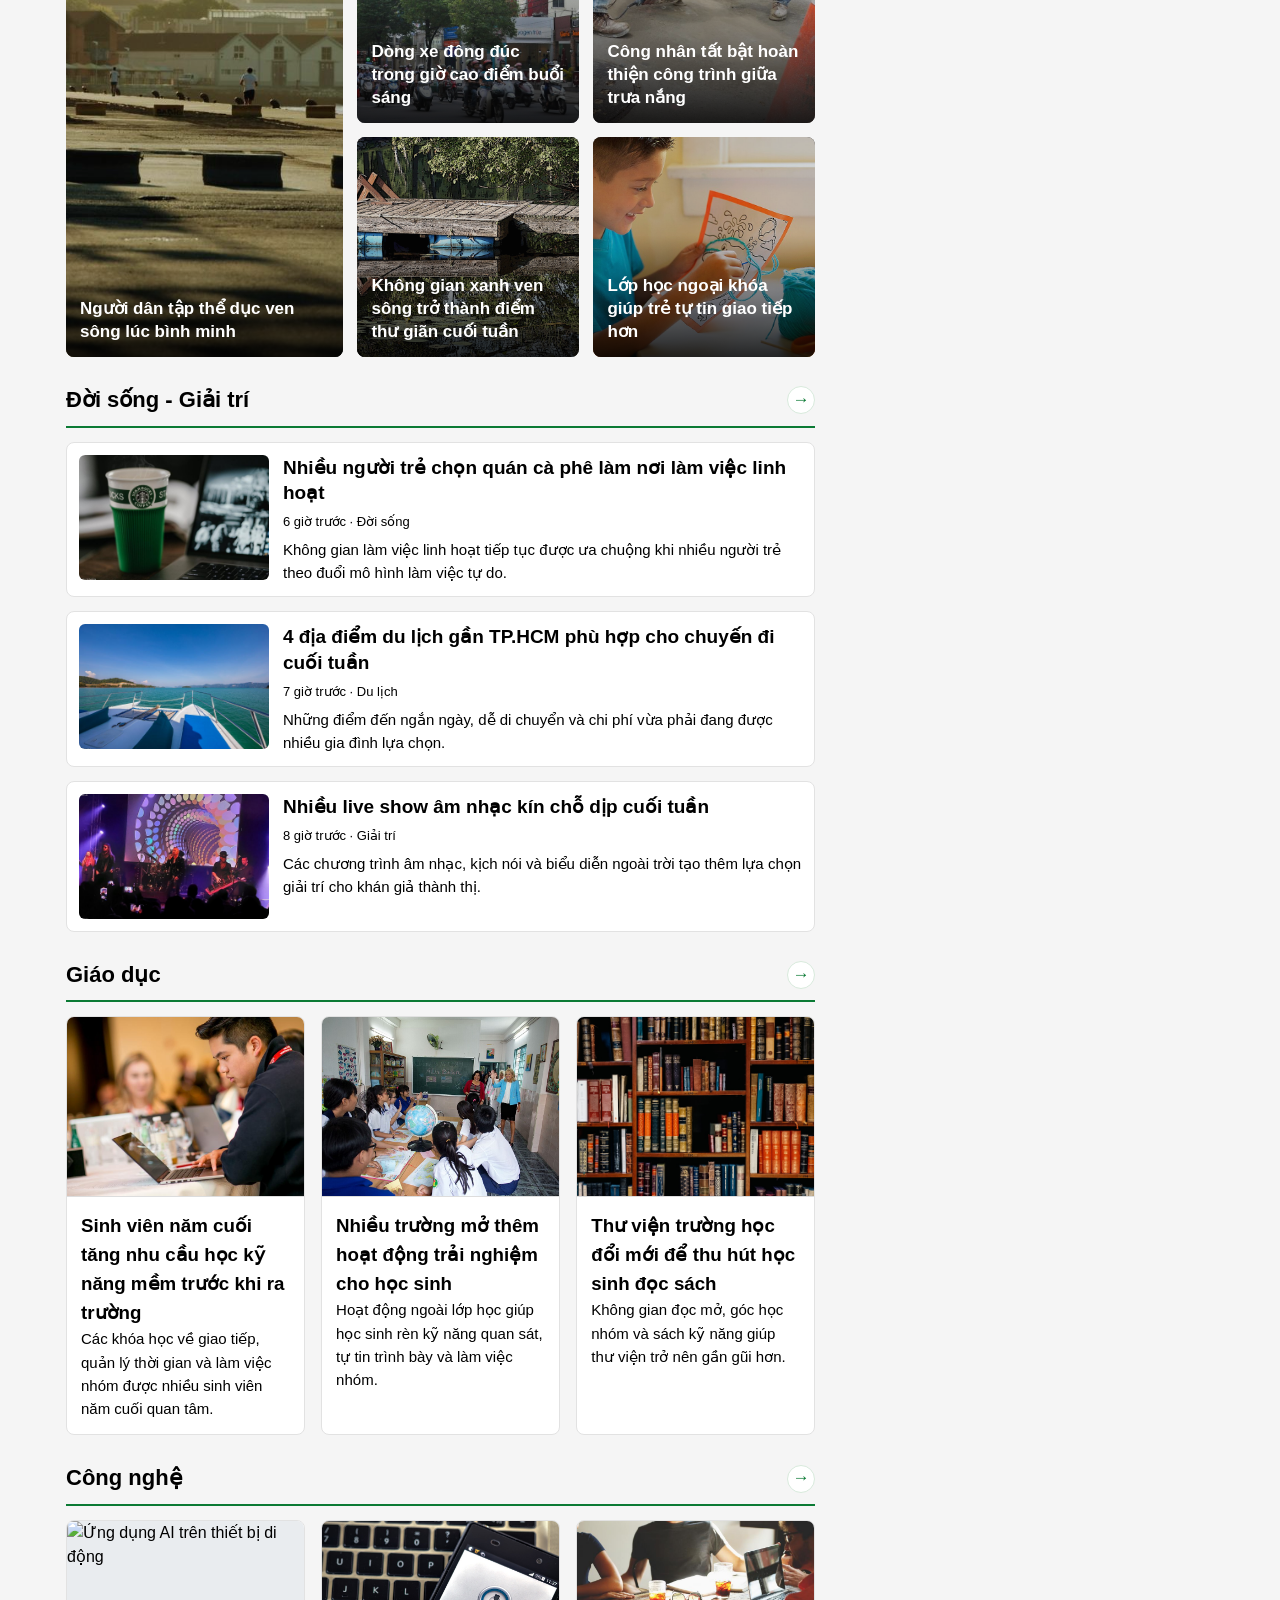
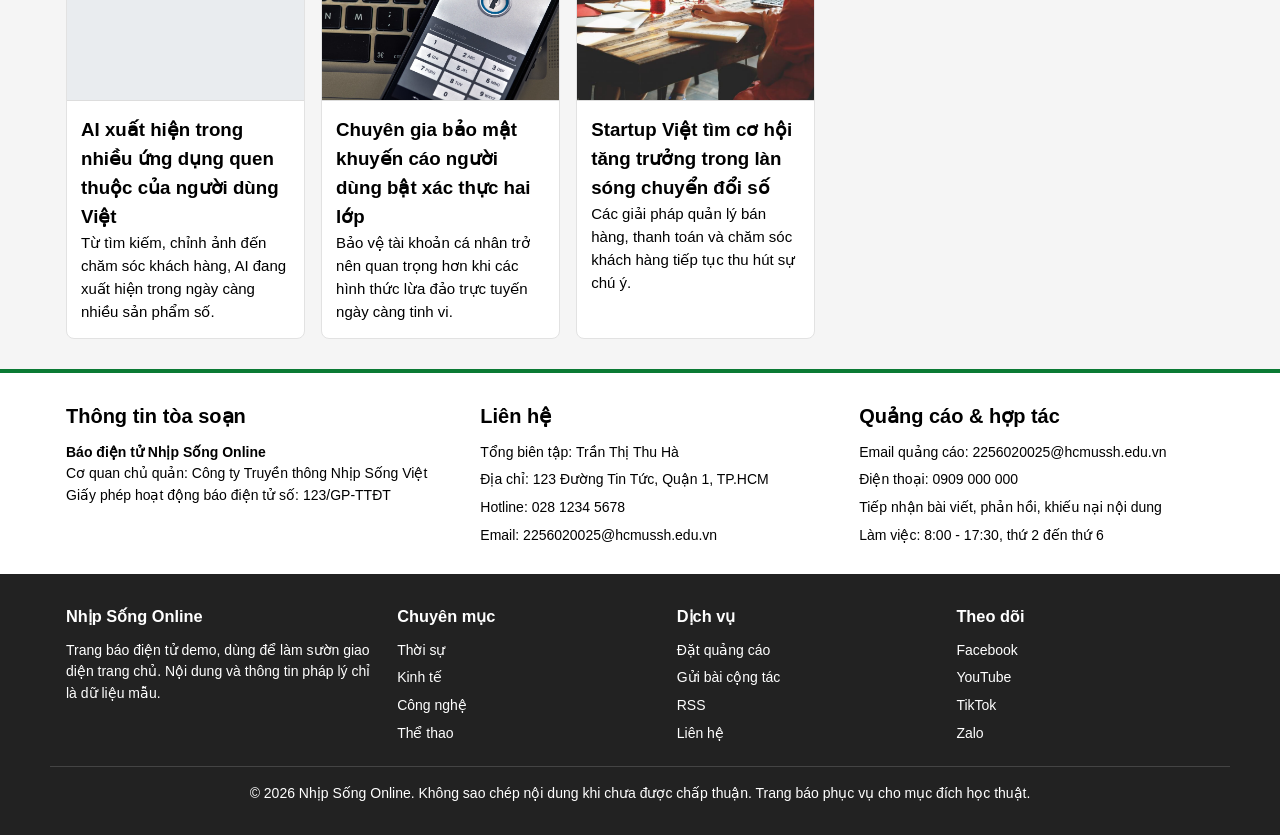
==== commit 31248216: "update" ====
--- a/index.html
+++ b/index.html
@@ -10,7 +10,7 @@
   <meta property="og:title" content="Nhịp Sống Online - Tin tức mới nhất 24h" />
   <meta property="og:description" content="Cập nhật nhanh tin tức trong ngày, video, thời tiết, đọc nhiều và các chuyên mục nổi bật." />
   <meta property="og:type" content="website" />
-  <meta property="og:image" content="images/free-green-living.jpg" />
+  <meta property="og:image" content="ảnh/hop-tac-viet-nhat-esuhai-matsushima-midori-1.png" />
   <link rel="stylesheet" href="css/index.css" />
   <script src="js/main.js" defer></script>
 </head>
@@ -68,7 +68,7 @@
       <section>
         <div class="hero-news">
           <article class="card main-card featured-esuhai">
-            <img class="home-main-image" src="images/hop-tac-viet-nhat-esuhai-matsushima-midori-1.jpg" alt="Hợp tác Việt - Nhật: Esuhai đón tiếp Bà Matsushima Midori" />
+            <img class="home-main-image" src="ảnh/hop-tac-viet-nhat-esuhai-matsushima-midori-1.png" alt="Hợp tác Việt - Nhật: Esuhai đón tiếp Bà Matsushima Midori" />
             <div class="card-body">
               <h1 class="main-title"><a href="pages/hop-tac-viet-nhat-esuhai.html">Nâng tầm hợp tác Việt - Nhật: Esuhai đón tiếp Cố vấn đặc biệt của Thủ tướng Nhật Bản</a></h1>
               <p class="summary">Trong khuôn khổ thúc đẩy hợp tác Việt - Nhật trong lĩnh vực đào tạo và phát triển nguồn nhân lực, Esuhai vừa đón tiếp Bà Matsushima Midori - Cố vấn đặc biệt của Thủ tướng Nhật Bản - trong chuyến thăm và làm việc tại TP.HCM.
@@ -79,7 +79,7 @@
 
           <div class="side-hero">
             <article class="card">
-              <img src="images/pollination-2.jpg" alt="Công trường mở rộng quốc lộ 13" />
+              <img src="ảnh/TP.HCM đẩy nhanh giải phóng mặt bằng dự án mở rộng quốc lộ 13.jpg" alt="Công trường mở rộng quốc lộ 13" />
               <div class="card-body">
                 <h2 class="sub-title"><a href="#">TP.HCM đẩy nhanh giải phóng mặt bằng dự án mở rộng quốc lộ 13</a></h2>
                 <p class="meta">Thời sự · 1 giờ trước</p>
@@ -87,7 +87,7 @@
               </div>
             </article>
             <article class="card">
-              <img src="images/free-tai-nan-xe-khach.jpg" alt="Cứu hộ tai nạn xe khách trên quốc lộ" />
+              <img src="ảnh/Lật xe khách trên quốc lộ 25, nhiều người bị thương được đưa đi cấp cứu.jpeg" alt="Cứu hộ tai nạn xe khách trên quốc lộ" />
               <div class="card-body">
                 <h2 class="sub-title"><a href="#">Lật xe khách trên quốc lộ 25, nhiều người bị thương được đưa đi cấp cứu</a></h2>
                 <p class="meta">Xã hội · 2 giờ trước</p>
@@ -100,7 +100,7 @@
         <h2 class="section-title"><span>Tin mới nhất</span><a class="section-arrow" href="#" aria-label="Xem thêm tin mới">→</a></h2>
         <div class="news-list">
           <article class="news-item">
-            <img src="images/free-quoc-hoi-xet-xu.jpg" alt="Phiên họp về công tác xét xử" />
+            <img src="ảnh/Chủ tịch Quốc hội yêu cầu xét xử công tâm để các bên tâm phục khẩu phục.webp" alt="Phiên họp về công tác xét xử" />
             <div>
               <h3><a href="#">Chủ tịch Quốc hội yêu cầu xét xử công tâm để các bên tâm phục khẩu phục</a></h3>
               <p class="meta">15 phút trước · Thời sự</p>
@@ -108,7 +108,7 @@
             </div>
           </article>
           <article class="news-item">
-            <img src="images/free-xe-may-do-thi.jpg" alt="Xe máy lưu thông trong đô thị" />
+            <img src="ảnh/Hà Nội chưa cấm xe máy xăng cá nhân vào vùng phát thải thấp từ ngày 1-7.webp" alt="Xe máy lưu thông trong đô thị" />
             <div>
               <h3><a href="#">Hà Nội chưa cấm xe máy xăng cá nhân vào vùng phát thải thấp từ ngày 1-7</a></h3>
               <p class="meta">30 phút trước · Đô thị</p>
@@ -116,7 +116,7 @@
             </div>
           </article>
           <article class="news-item">
-            <img src="images/free-cham-soc-suc-khoe.jpg" alt="Bác sĩ tư vấn chăm sóc sức khỏe" />
+            <img src="ảnh/Sau phản ánh, biển hiệu trung tâm 'giải cơ phòng đột quỵ' được tháo dỡ.webp" alt="Bác sĩ tư vấn chăm sóc sức khỏe" />
             <div>
               <h3><a href="#">Sau phản ánh, biển hiệu trung tâm 'giải cơ phòng đột quỵ' được tháo dỡ</a></h3>
               <p class="meta">45 phút trước · Sức khỏe</p>
@@ -136,7 +136,7 @@
         <h2 class="section-title"><span>Thời sự - Xã hội</span><a class="section-arrow" href="#" aria-label="Xem thêm thời sự xã hội">→</a></h2>
         <div class="category-grid">
           <article class="card">
-            <img src="images/free-duong-ngap-mua.jpg" alt="Đường phố ngập nước sau mưa lớn" />
+            <img src="ảnh/Các quận huyện rà soát điểm ngập trước mùa mưa.webp" alt="Đường phố ngập nước sau mưa lớn" />
             <div class="card-body">
               <h3><a href="#">Các quận huyện rà soát điểm ngập trước mùa mưa</a></h3>
               <p class="summary">Các điểm ngập, hệ thống thoát nước và phương án điều tiết giao thông được rà soát trước cao điểm mùa mưa.</p>
@@ -216,7 +216,7 @@
         <h2 class="section-title"><span>Thể thao</span><a class="section-arrow" href="#" aria-label="Xem thêm thể thao">→</a></h2>
         <div class="category-grid">
           <article class="card">
-            <img src="images/free-doi-tuyen-bong-da.jpg" alt="Cầu thủ bóng đá tập luyện trên sân" />
+            <img src="ảnh/Đội tuyển Việt Nam triệu tập nhiều cầu thủ trẻ cho đợt hội quân mới.jpg" alt="Cầu thủ bóng đá tập luyện trên sân" />
             <div class="card-body">
               <h3><a href="#">Đội tuyển Việt Nam triệu tập nhiều cầu thủ trẻ cho đợt hội quân mới</a></h3>
               <p class="summary">Ban huấn luyện muốn thử nghiệm thêm nhân sự trẻ nhằm tạo cạnh tranh ở các vị trí quan trọng.</p>
@@ -303,7 +303,7 @@
         <h2 class="section-title"><span>Công nghệ</span><a class="section-arrow" href="#" aria-label="Xem thêm công nghệ">→</a></h2>
         <div class="category-grid">
           <article class="card">
-            <img src="images/free-ai-ung-dung.jpg" alt="Ứng dụng AI trên thiết bị di động" />
+            <img src="ảnh/AI xuất hiện trong nhiều ứng dụng quen thuộc của người dùng Việt.webp" alt="Ứng dụng AI trên thiết bị di động" />
             <div class="card-body">
               <h3><a href="#">AI xuất hiện trong nhiều ứng dụng quen thuộc của người dùng Việt</a></h3>
               <p class="summary">Từ tìm kiếm, chỉnh ảnh đến chăm sóc khách hàng, AI đang xuất hiện trong ngày càng nhiều sản phẩm số.</p>
@@ -335,7 +335,7 @@
             <div class="weather-highlight__header">
               <div class="weather-highlight__header-info">
                 <div class="weather-highlight__label">Thời tiết hiện tại</div>
-                <h2 class="weather-highlight__city">TP.HCM</h2>
+                <h2 class="weather-highlight__city" id="weather-highlight-city">TP.HCM</h2>
                 <p class="weather-highlight__time" id="weather-highlight-time">Cập nhật lúc 08:30 sáng</p>
               </div>
               <div class="weather-highlight__icon" id="weather-highlight-icon">⛅</div>
@@ -404,7 +404,7 @@
           </ul>
         </section>
 
-        <div class="ad-vertical ad-vertical--left ad-vertical--compact">
+        <div class="ad-vertical ad-vertical--center ad-vertical--compact">
           <img class="ad-vertical__media ad-vertical__media--soft" src="images/free-du-lich-he.jpg" alt="Du lịch biển hè 2026" />
           <div class="ad-vertical__content">
             <span class="ad-badge ad-badge--green">Sponsored</span>
--- a/css/index.css
+++ b/css/index.css
@@ -921,6 +921,7 @@
 .ad-vertical--left {
   align-items: flex-end;
   justify-content: flex-start;
+  text-align: left;
 }
 
 .ad-vertical--center {
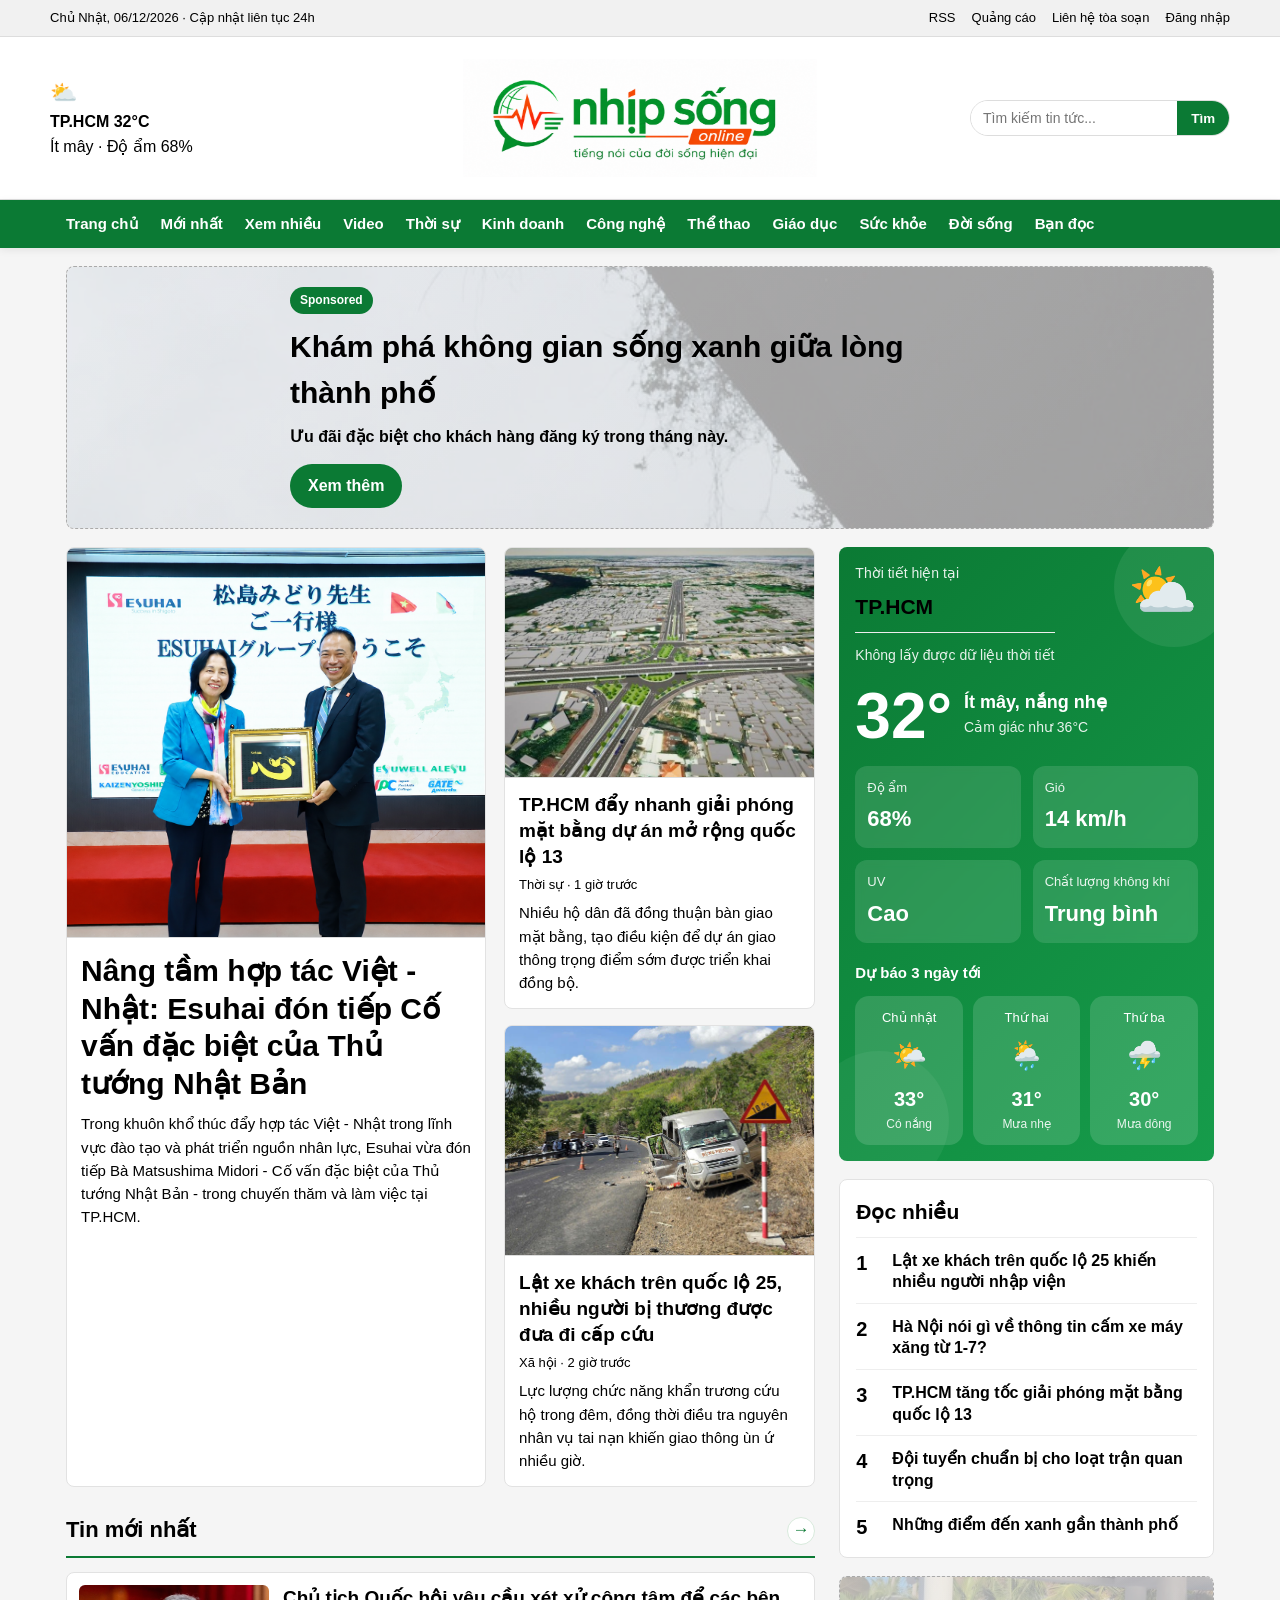
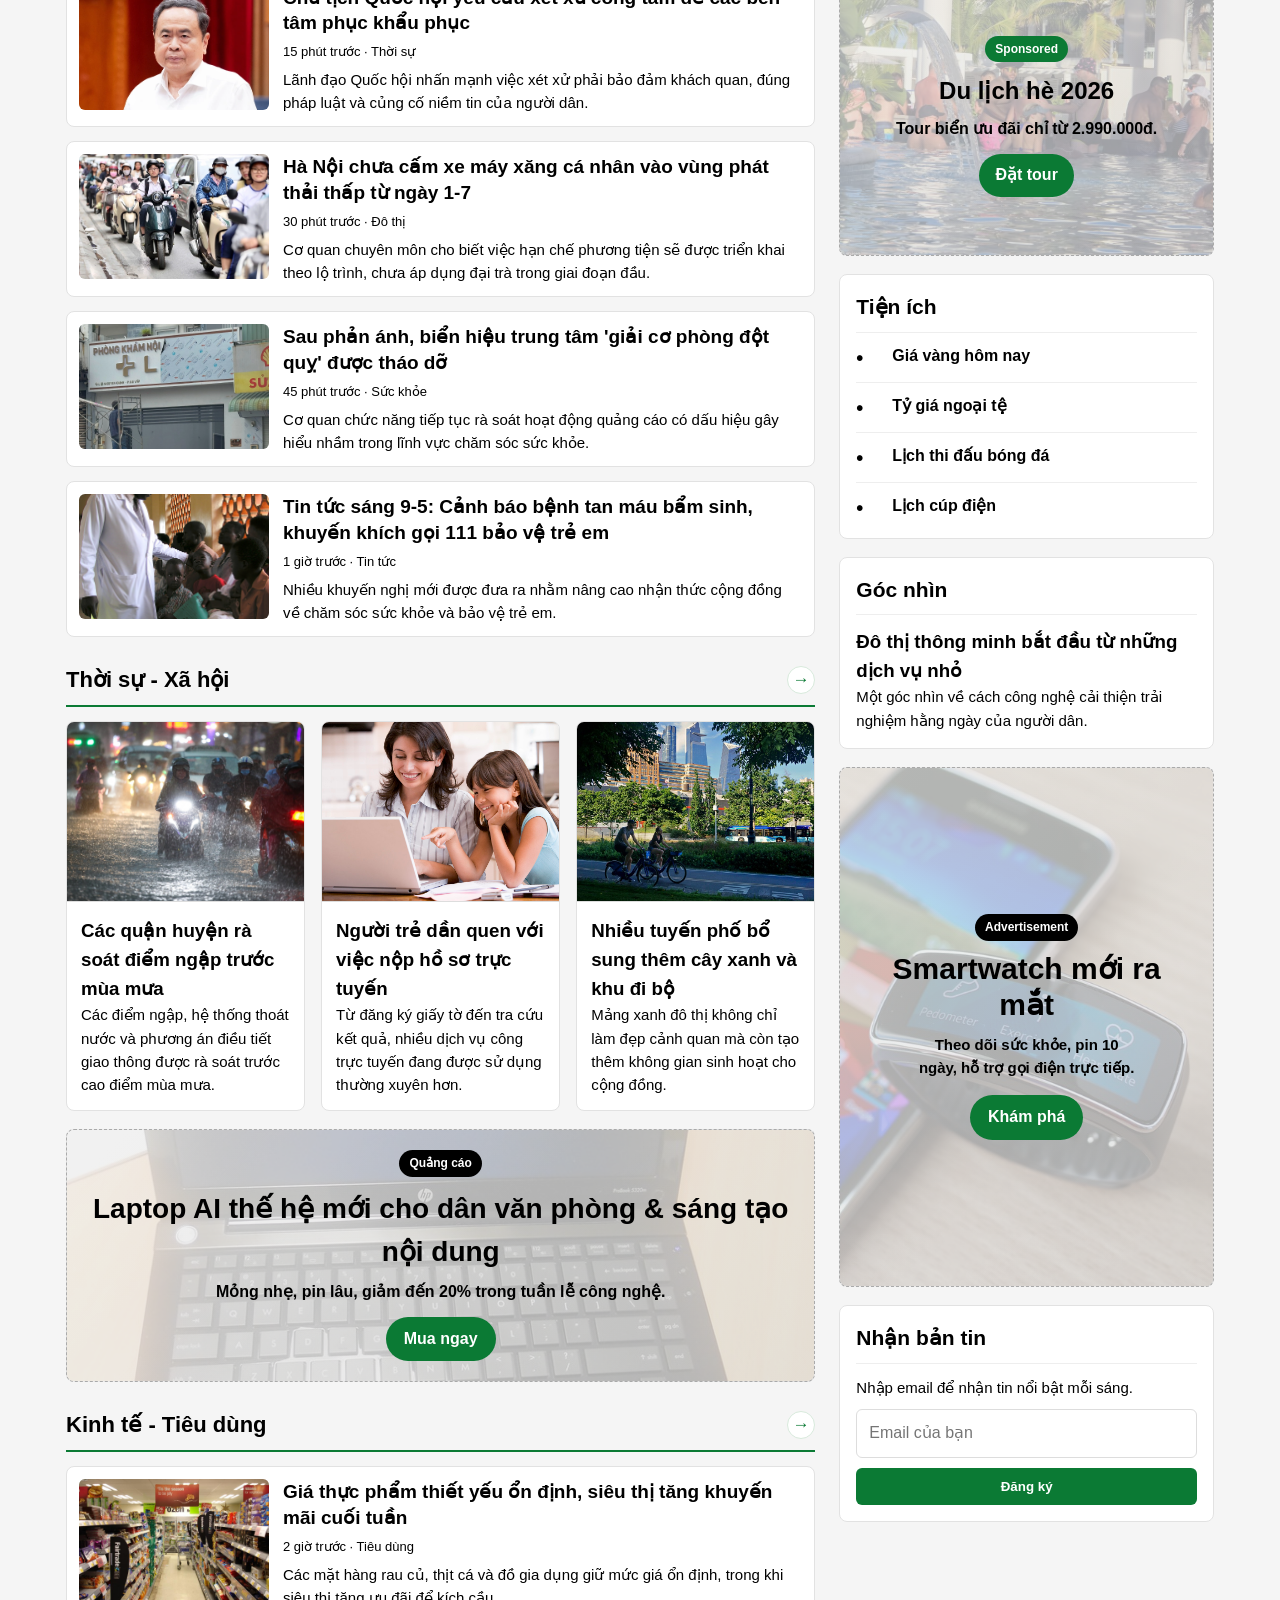
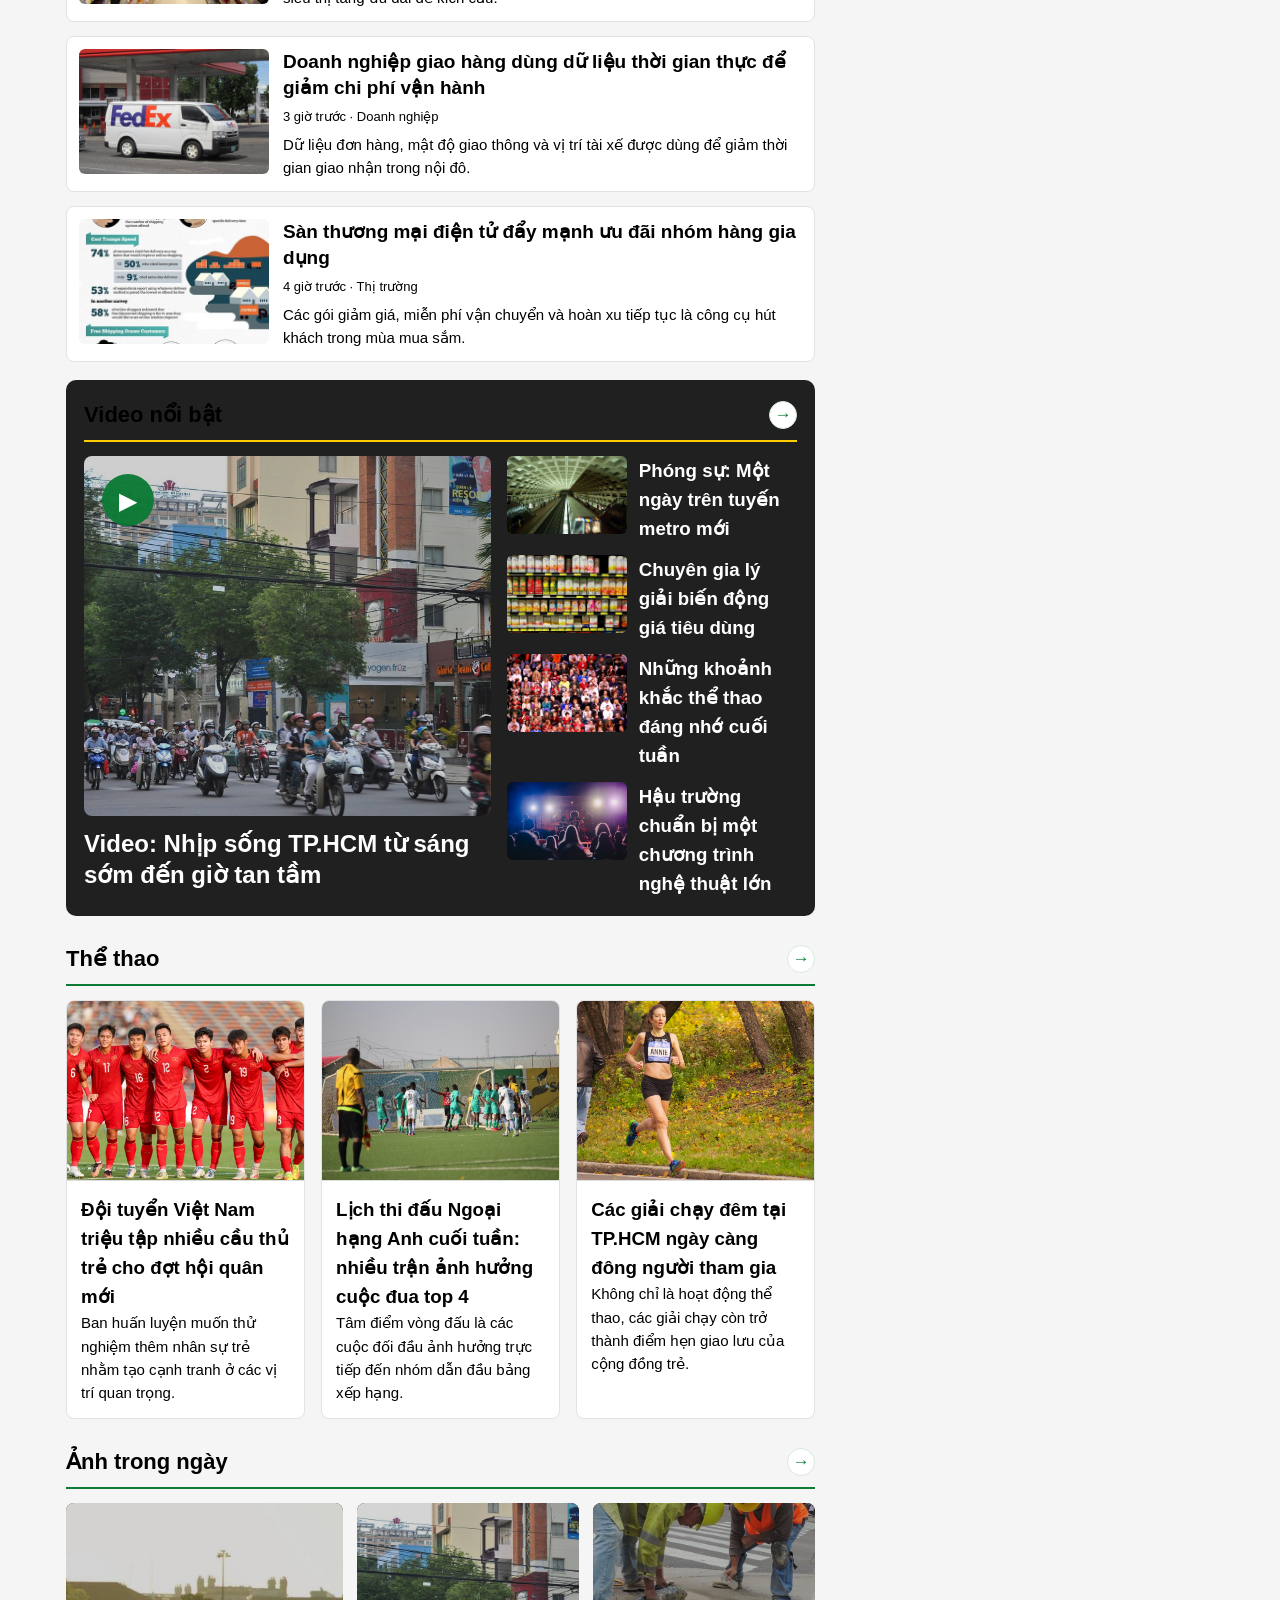
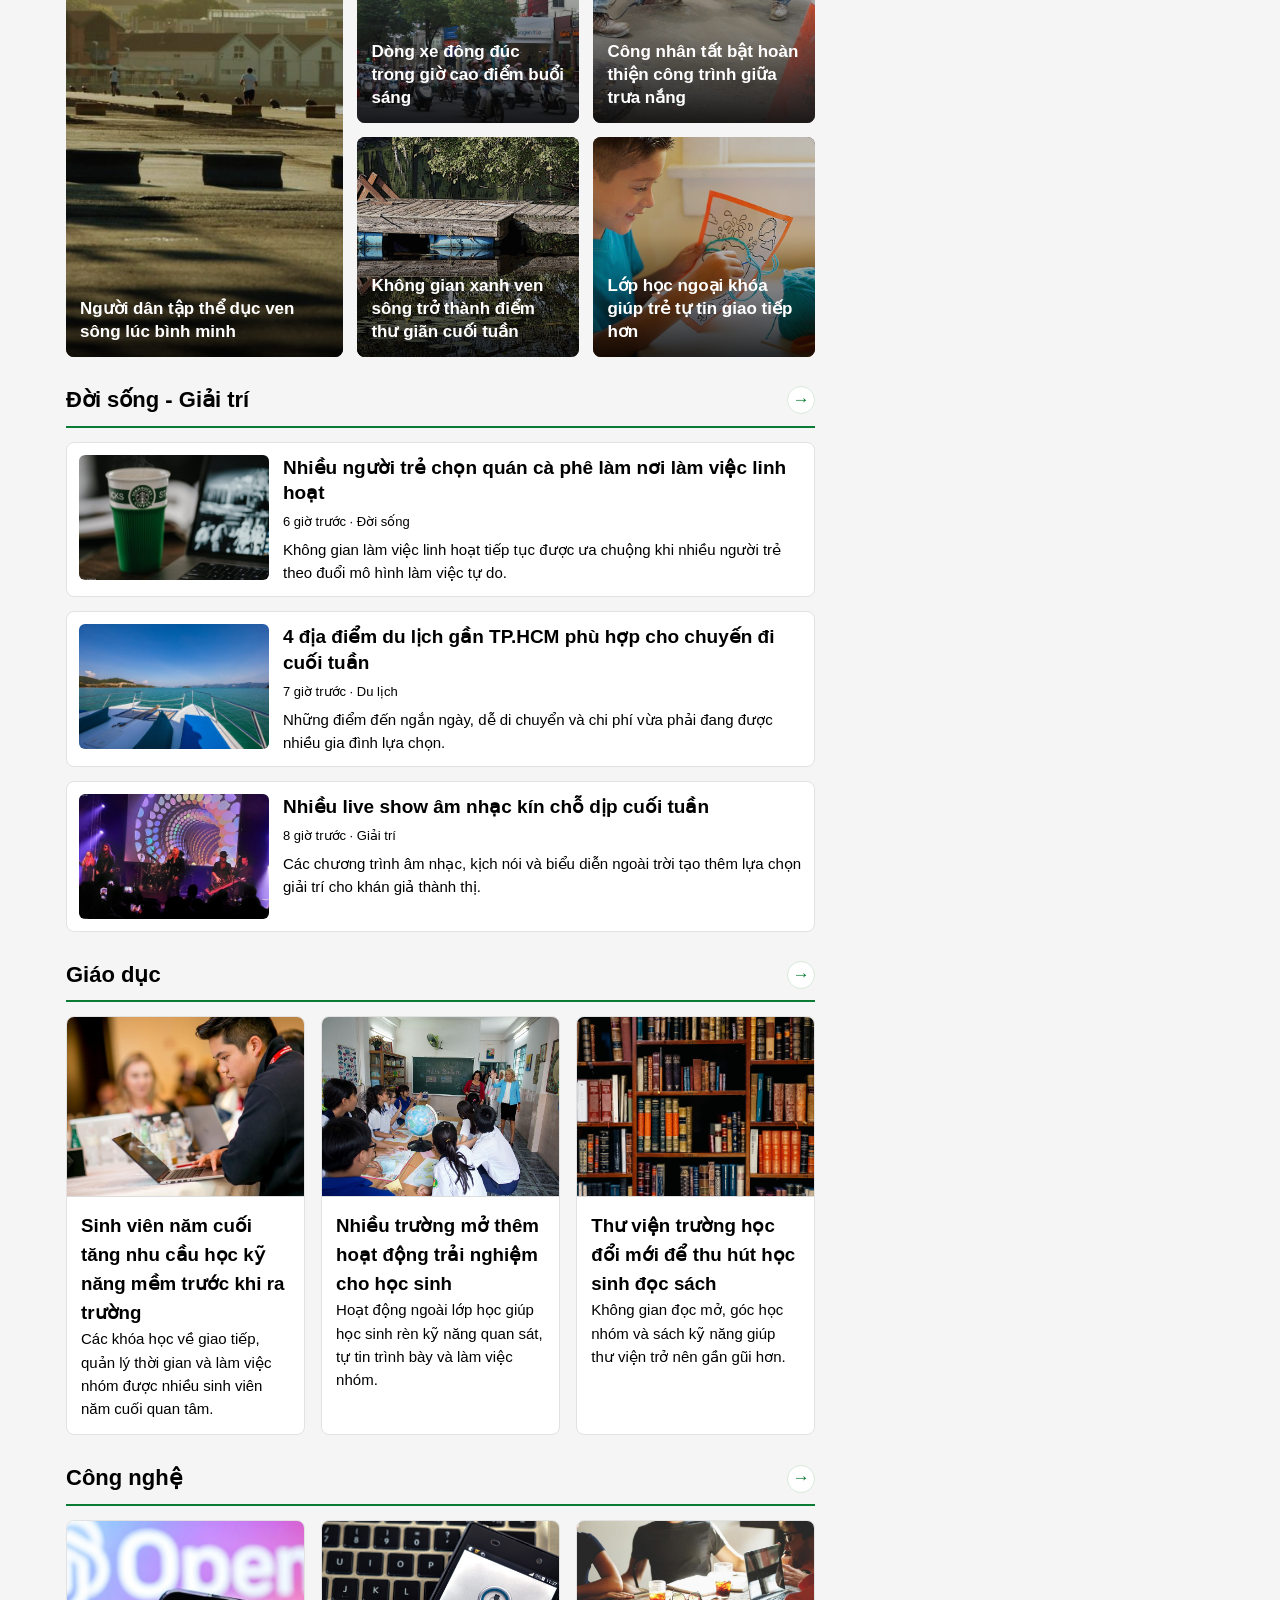
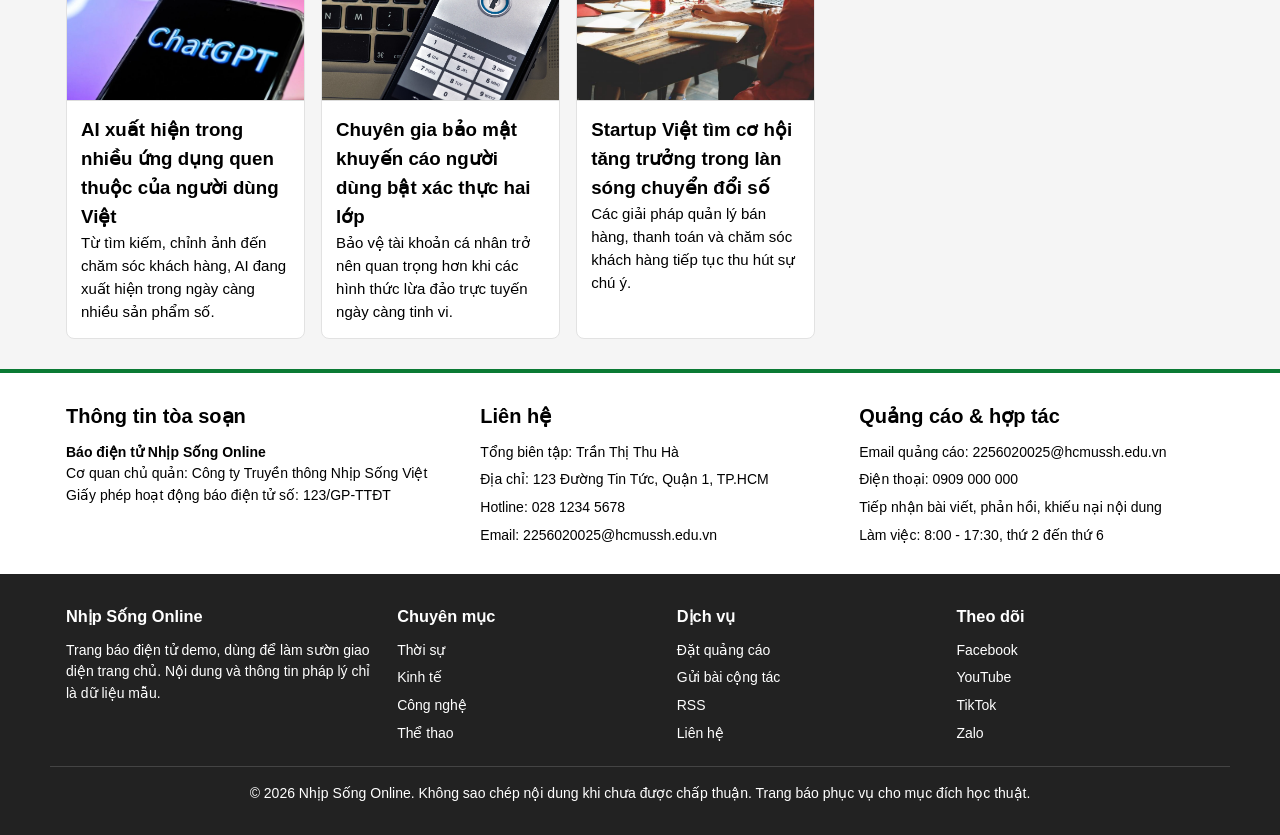
==== commit 5d79ea35: "udpdate" ====
--- a/index.html
+++ b/index.html
@@ -10,7 +10,7 @@
   <meta property="og:title" content="Nhịp Sống Online - Tin tức mới nhất 24h" />
   <meta property="og:description" content="Cập nhật nhanh tin tức trong ngày, video, thời tiết, đọc nhiều và các chuyên mục nổi bật." />
   <meta property="og:type" content="website" />
-  <meta property="og:image" content="ảnh/hop-tac-viet-nhat-esuhai-matsushima-midori-1.png" />
+  <meta property="og:image" content="images/esuhai-matsushima-midori-1.png" />
   <link rel="stylesheet" href="css/index.css" />
   <script src="js/main.js" defer></script>
 </head>
@@ -68,7 +68,7 @@
       <section>
         <div class="hero-news">
           <article class="card main-card featured-esuhai">
-            <img class="home-main-image" src="ảnh/hop-tac-viet-nhat-esuhai-matsushima-midori-1.png" alt="Hợp tác Việt - Nhật: Esuhai đón tiếp Bà Matsushima Midori" />
+            <img class="home-main-image" src="images/esuhai-matsushima-midori-1.png" alt="Hợp tác Việt - Nhật: Esuhai đón tiếp Bà Matsushima Midori" />
             <div class="card-body">
               <h1 class="main-title"><a href="pages/hop-tac-viet-nhat-esuhai.html">Nâng tầm hợp tác Việt - Nhật: Esuhai đón tiếp Cố vấn đặc biệt của Thủ tướng Nhật Bản</a></h1>
               <p class="summary">Trong khuôn khổ thúc đẩy hợp tác Việt - Nhật trong lĩnh vực đào tạo và phát triển nguồn nhân lực, Esuhai vừa đón tiếp Bà Matsushima Midori - Cố vấn đặc biệt của Thủ tướng Nhật Bản - trong chuyến thăm và làm việc tại TP.HCM.
@@ -79,7 +79,7 @@
 
           <div class="side-hero">
             <article class="card">
-              <img src="ảnh/TP.HCM đẩy nhanh giải phóng mặt bằng dự án mở rộng quốc lộ 13.jpg" alt="Công trường mở rộng quốc lộ 13" />
+              <img src="images/tphcm-quoc-lo-13.jpg" alt="Công trường mở rộng quốc lộ 13" />
               <div class="card-body">
                 <h2 class="sub-title"><a href="#">TP.HCM đẩy nhanh giải phóng mặt bằng dự án mở rộng quốc lộ 13</a></h2>
                 <p class="meta">Thời sự · 1 giờ trước</p>
@@ -87,7 +87,7 @@
               </div>
             </article>
             <article class="card">
-              <img src="ảnh/Lật xe khách trên quốc lộ 25, nhiều người bị thương được đưa đi cấp cứu.jpeg" alt="Cứu hộ tai nạn xe khách trên quốc lộ" />
+              <img src="images/tai-nan-xe-khach-quoc-lo-25.jpeg" alt="Cứu hộ tai nạn xe khách trên quốc lộ" />
               <div class="card-body">
                 <h2 class="sub-title"><a href="#">Lật xe khách trên quốc lộ 25, nhiều người bị thương được đưa đi cấp cứu</a></h2>
                 <p class="meta">Xã hội · 2 giờ trước</p>
@@ -100,7 +100,7 @@
         <h2 class="section-title"><span>Tin mới nhất</span><a class="section-arrow" href="#" aria-label="Xem thêm tin mới">→</a></h2>
         <div class="news-list">
           <article class="news-item">
-            <img src="ảnh/Chủ tịch Quốc hội yêu cầu xét xử công tâm để các bên tâm phục khẩu phục.webp" alt="Phiên họp về công tác xét xử" />
+            <img src="images/quoc-hoi-xet-xu-cong-tam.webp" alt="Phiên họp về công tác xét xử" />
             <div>
               <h3><a href="#">Chủ tịch Quốc hội yêu cầu xét xử công tâm để các bên tâm phục khẩu phục</a></h3>
               <p class="meta">15 phút trước · Thời sự</p>
@@ -108,7 +108,7 @@
             </div>
           </article>
           <article class="news-item">
-            <img src="ảnh/Hà Nội chưa cấm xe máy xăng cá nhân vào vùng phát thải thấp từ ngày 1-7.webp" alt="Xe máy lưu thông trong đô thị" />
+            <img src="images/ha-noi-vung-phat-thai-thap.webp" alt="Xe máy lưu thông trong đô thị" />
             <div>
               <h3><a href="#">Hà Nội chưa cấm xe máy xăng cá nhân vào vùng phát thải thấp từ ngày 1-7</a></h3>
               <p class="meta">30 phút trước · Đô thị</p>
@@ -116,7 +116,7 @@
             </div>
           </article>
           <article class="news-item">
-            <img src="ảnh/Sau phản ánh, biển hiệu trung tâm 'giải cơ phòng đột quỵ' được tháo dỡ.webp" alt="Bác sĩ tư vấn chăm sóc sức khỏe" />
+            <img src="images/bien-hieu-giai-co-phong-dot-quy.webp" alt="Bác sĩ tư vấn chăm sóc sức khỏe" />
             <div>
               <h3><a href="#">Sau phản ánh, biển hiệu trung tâm 'giải cơ phòng đột quỵ' được tháo dỡ</a></h3>
               <p class="meta">45 phút trước · Sức khỏe</p>
@@ -136,7 +136,7 @@
         <h2 class="section-title"><span>Thời sự - Xã hội</span><a class="section-arrow" href="#" aria-label="Xem thêm thời sự xã hội">→</a></h2>
         <div class="category-grid">
           <article class="card">
-            <img src="ảnh/Các quận huyện rà soát điểm ngập trước mùa mưa.webp" alt="Đường phố ngập nước sau mưa lớn" />
+            <img src="images/diem-ngap-truoc-mua-mua.webp" alt="Đường phố ngập nước sau mưa lớn" />
             <div class="card-body">
               <h3><a href="#">Các quận huyện rà soát điểm ngập trước mùa mưa</a></h3>
               <p class="summary">Các điểm ngập, hệ thống thoát nước và phương án điều tiết giao thông được rà soát trước cao điểm mùa mưa.</p>
@@ -216,7 +216,7 @@
         <h2 class="section-title"><span>Thể thao</span><a class="section-arrow" href="#" aria-label="Xem thêm thể thao">→</a></h2>
         <div class="category-grid">
           <article class="card">
-            <img src="ảnh/Đội tuyển Việt Nam triệu tập nhiều cầu thủ trẻ cho đợt hội quân mới.jpg" alt="Cầu thủ bóng đá tập luyện trên sân" />
+            <img src="images/doi-tuyen-viet-nam-hoi-quan-moi.jpg" alt="Cầu thủ bóng đá tập luyện trên sân" />
             <div class="card-body">
               <h3><a href="#">Đội tuyển Việt Nam triệu tập nhiều cầu thủ trẻ cho đợt hội quân mới</a></h3>
               <p class="summary">Ban huấn luyện muốn thử nghiệm thêm nhân sự trẻ nhằm tạo cạnh tranh ở các vị trí quan trọng.</p>
@@ -303,7 +303,7 @@
         <h2 class="section-title"><span>Công nghệ</span><a class="section-arrow" href="#" aria-label="Xem thêm công nghệ">→</a></h2>
         <div class="category-grid">
           <article class="card">
-            <img src="ảnh/AI xuất hiện trong nhiều ứng dụng quen thuộc của người dùng Việt.webp" alt="Ứng dụng AI trên thiết bị di động" />
+            <img src="images/ai-ung-dung-viet.webp" alt="Ứng dụng AI trên thiết bị di động" />
             <div class="card-body">
               <h3><a href="#">AI xuất hiện trong nhiều ứng dụng quen thuộc của người dùng Việt</a></h3>
               <p class="summary">Từ tìm kiếm, chỉnh ảnh đến chăm sóc khách hàng, AI đang xuất hiện trong ngày càng nhiều sản phẩm số.</p>
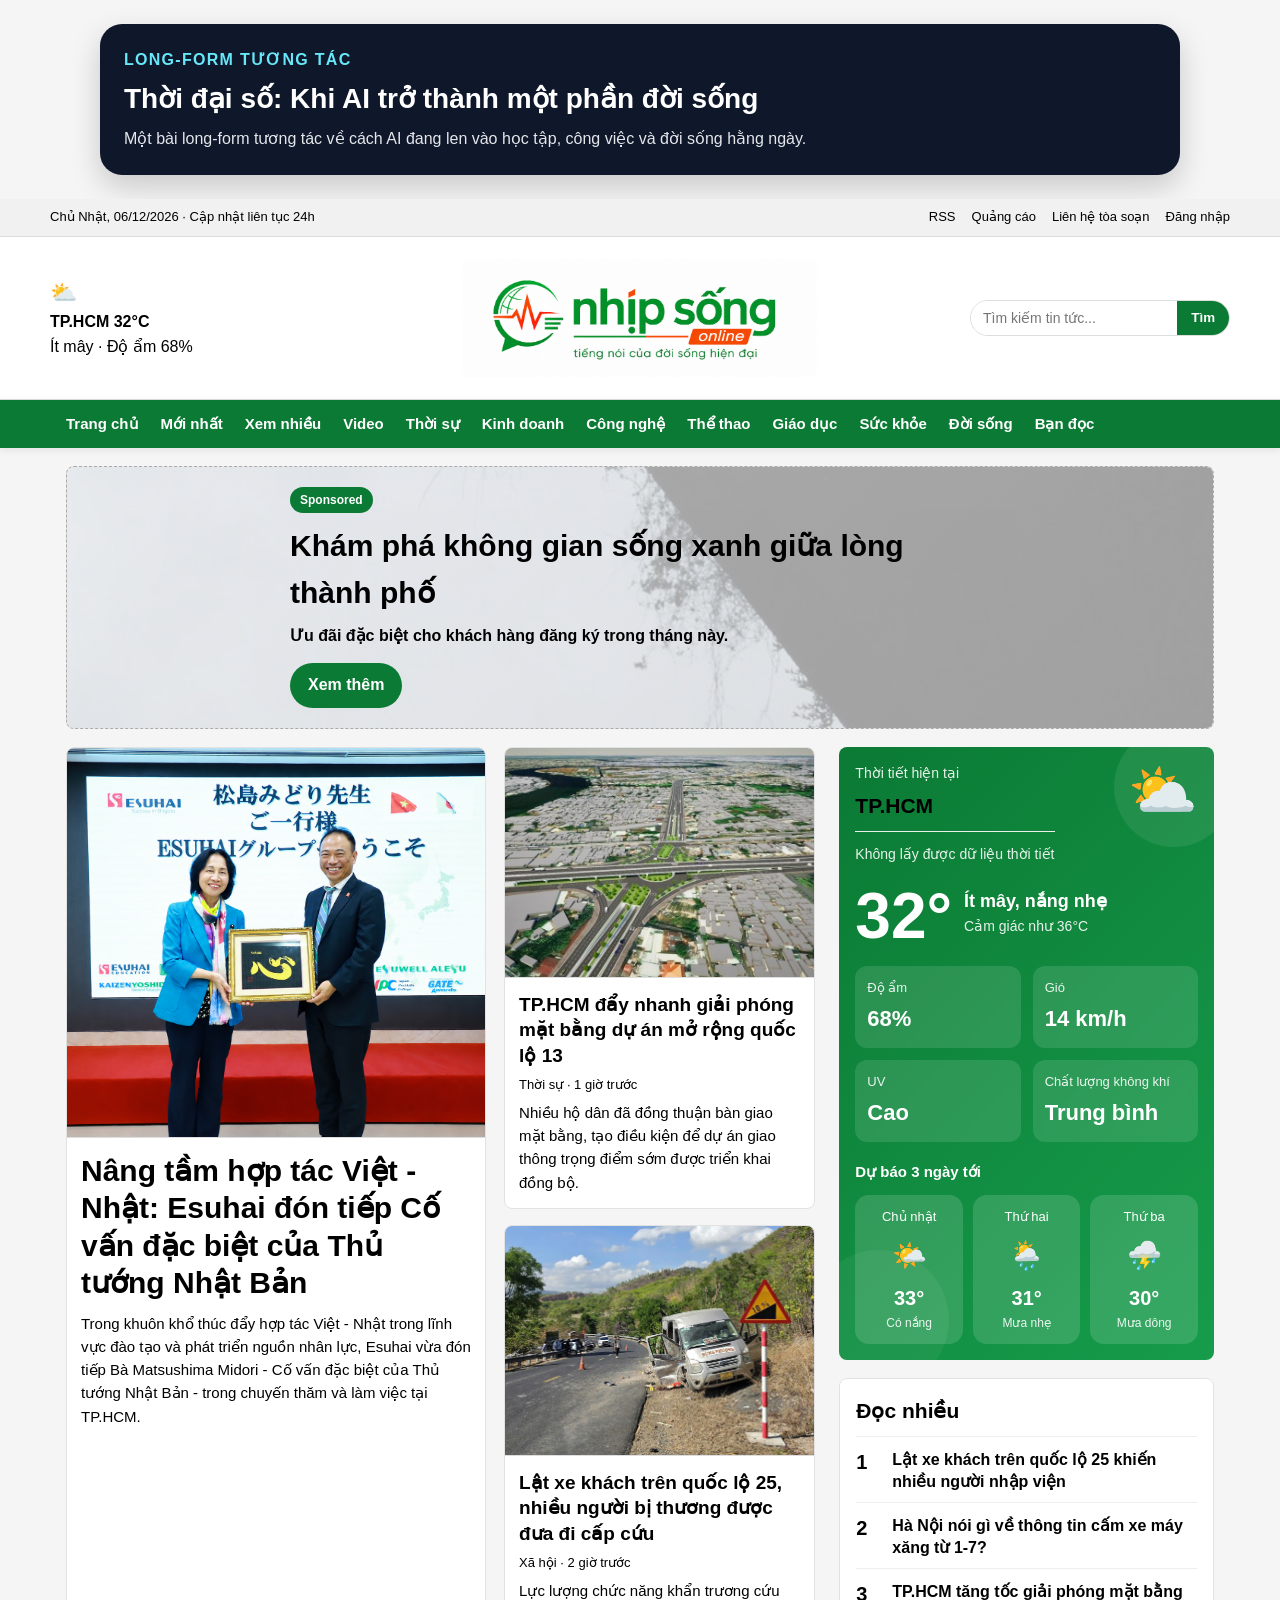
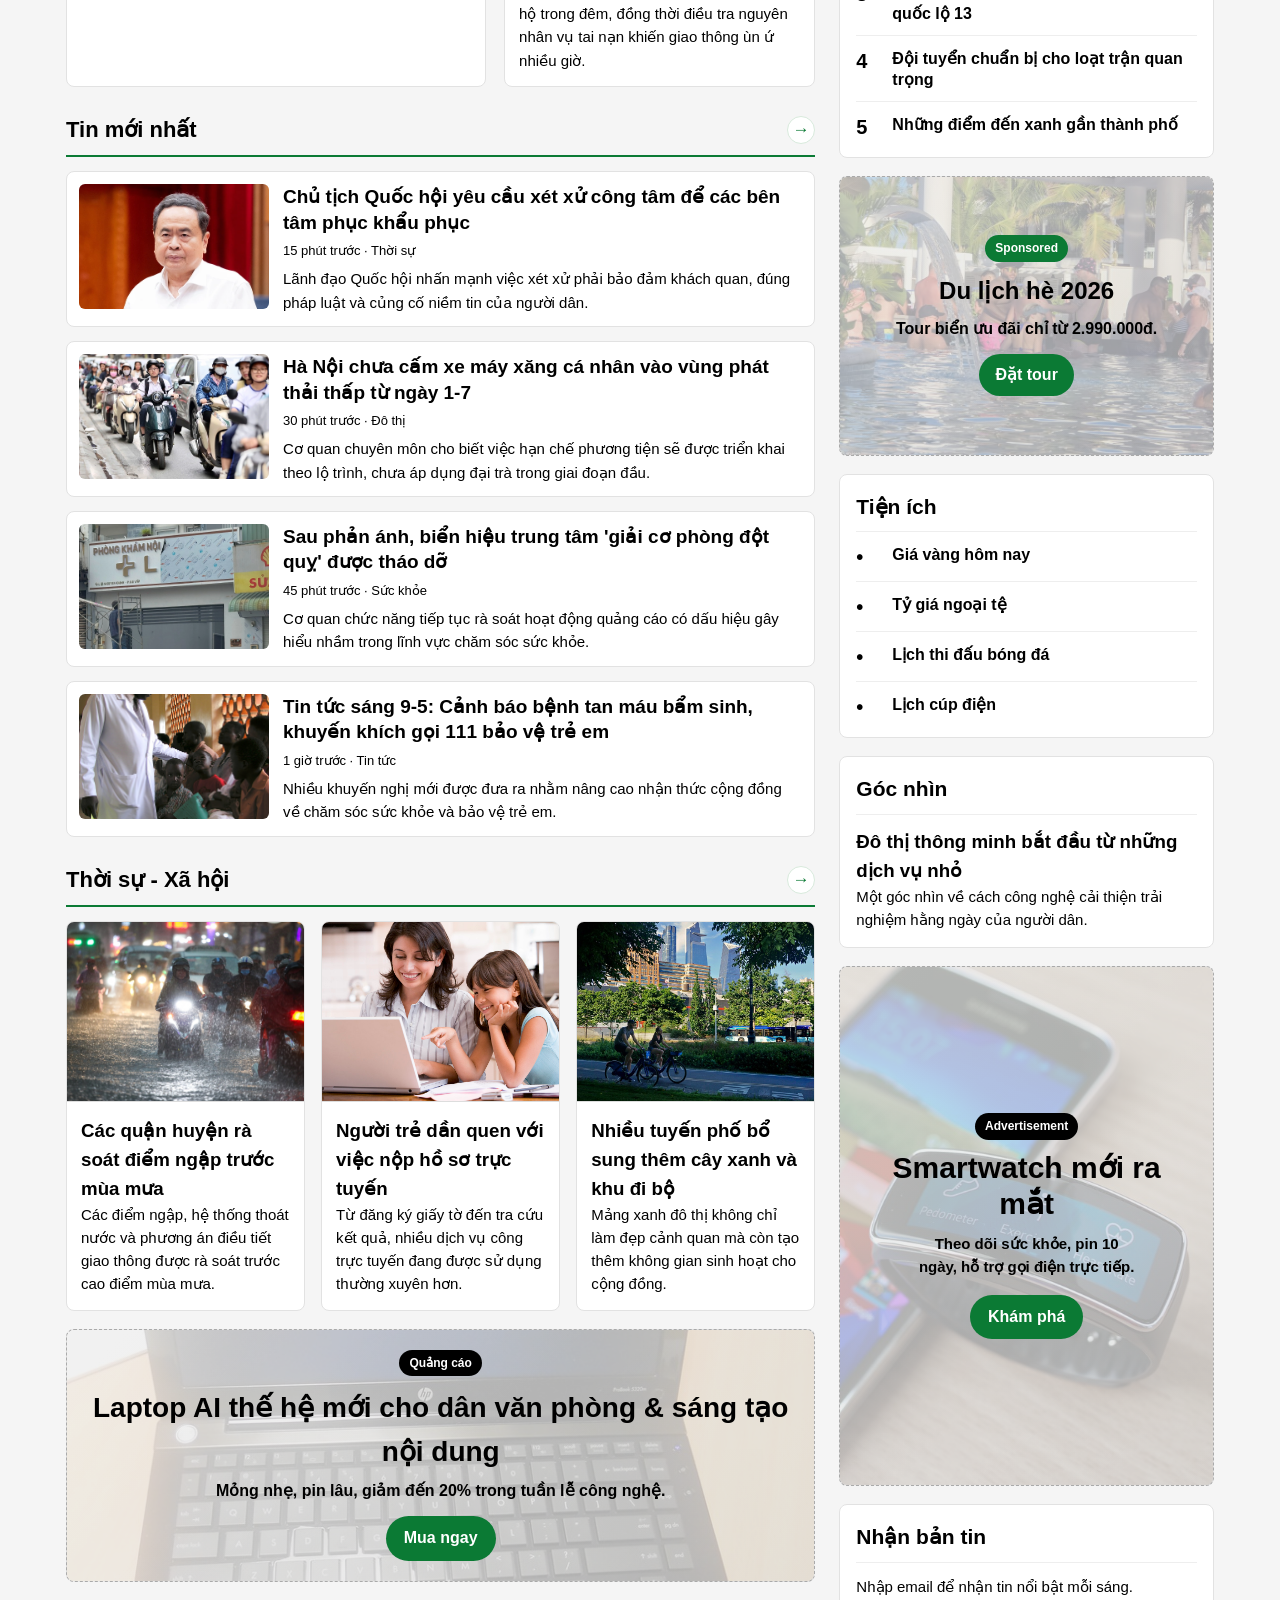
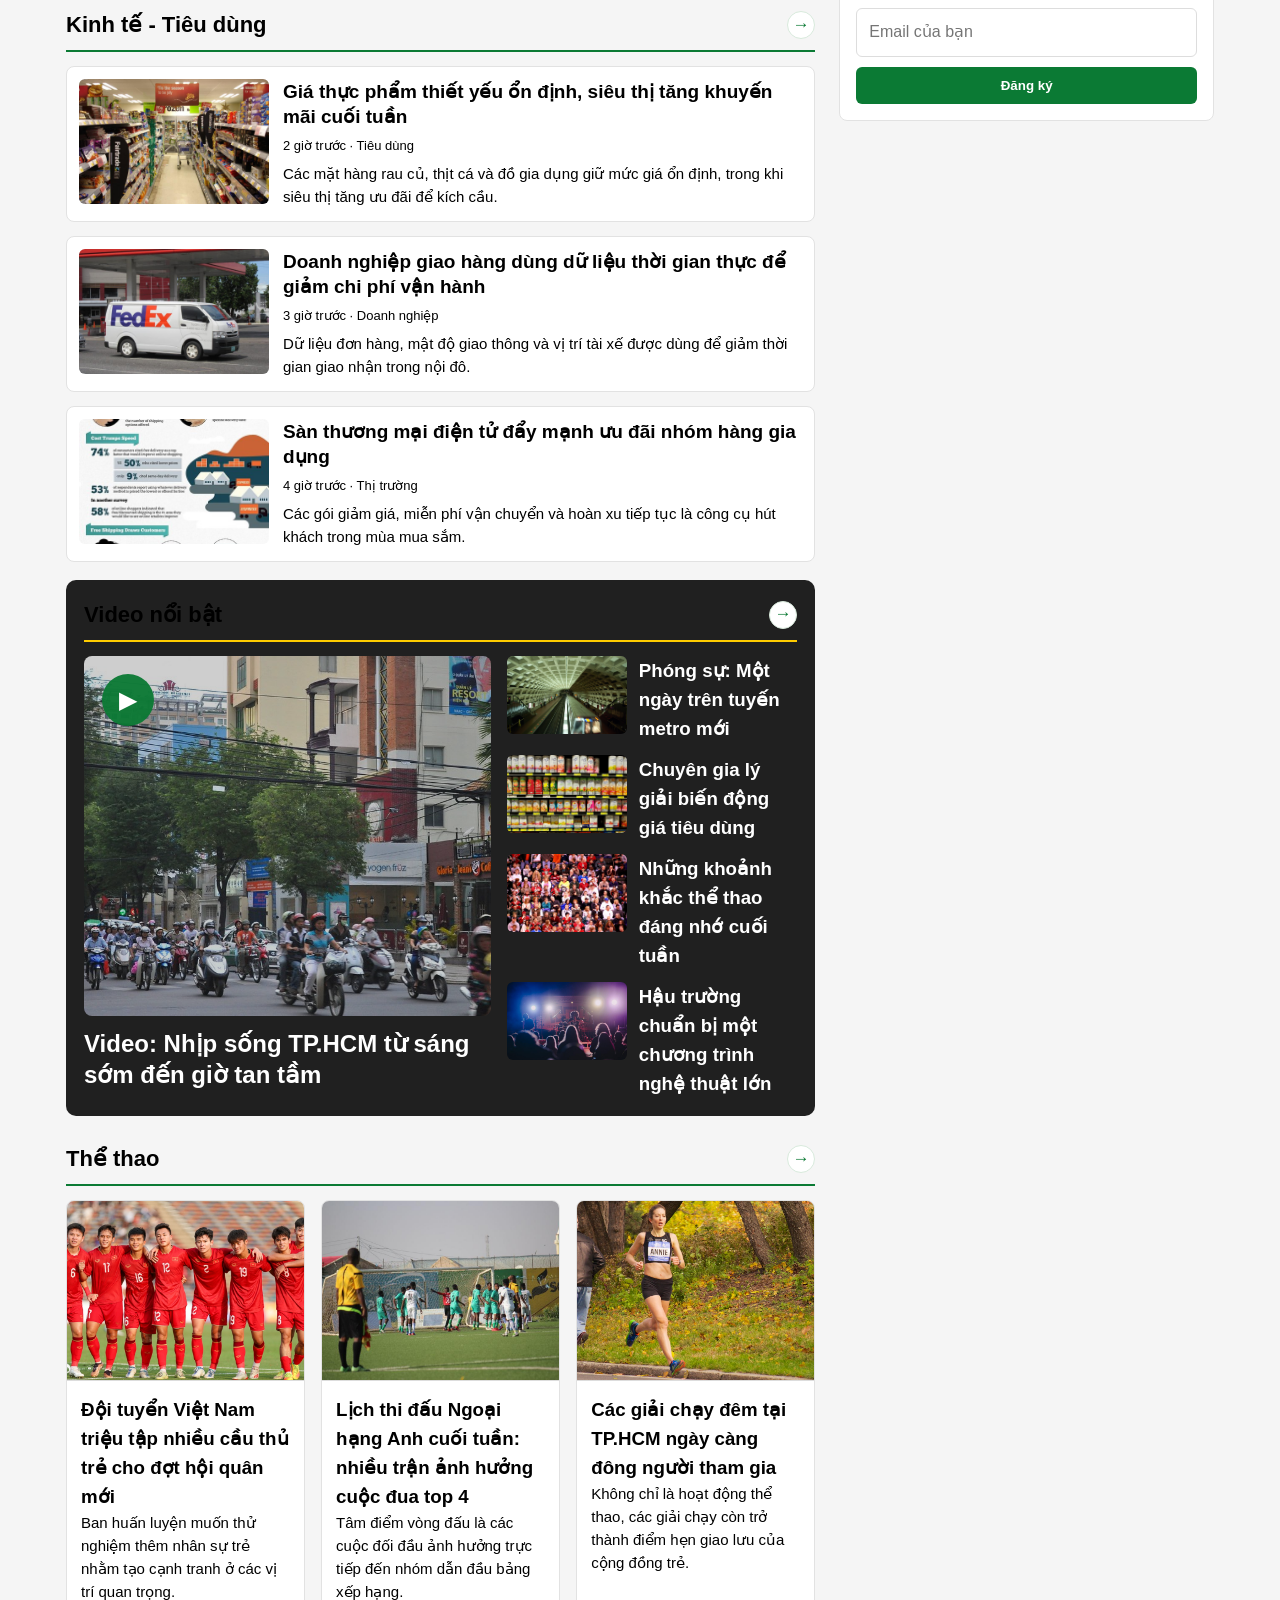
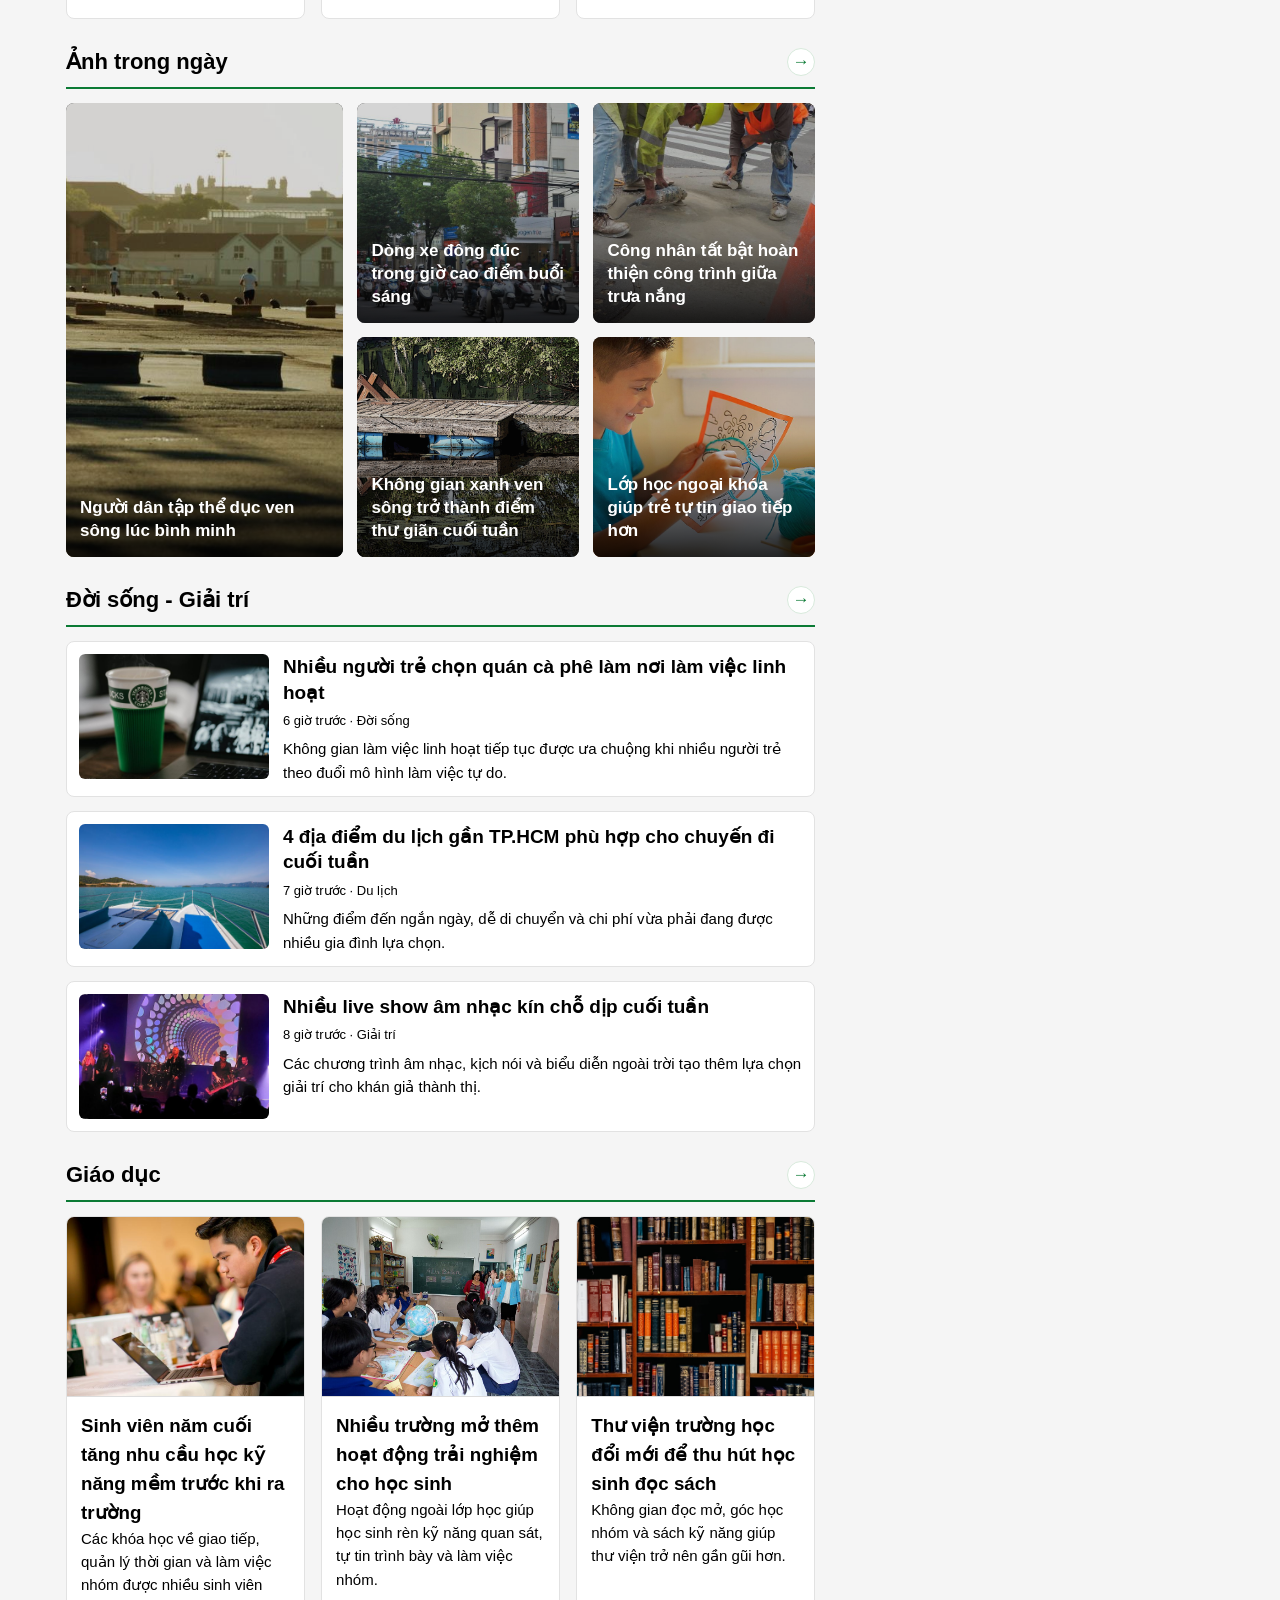
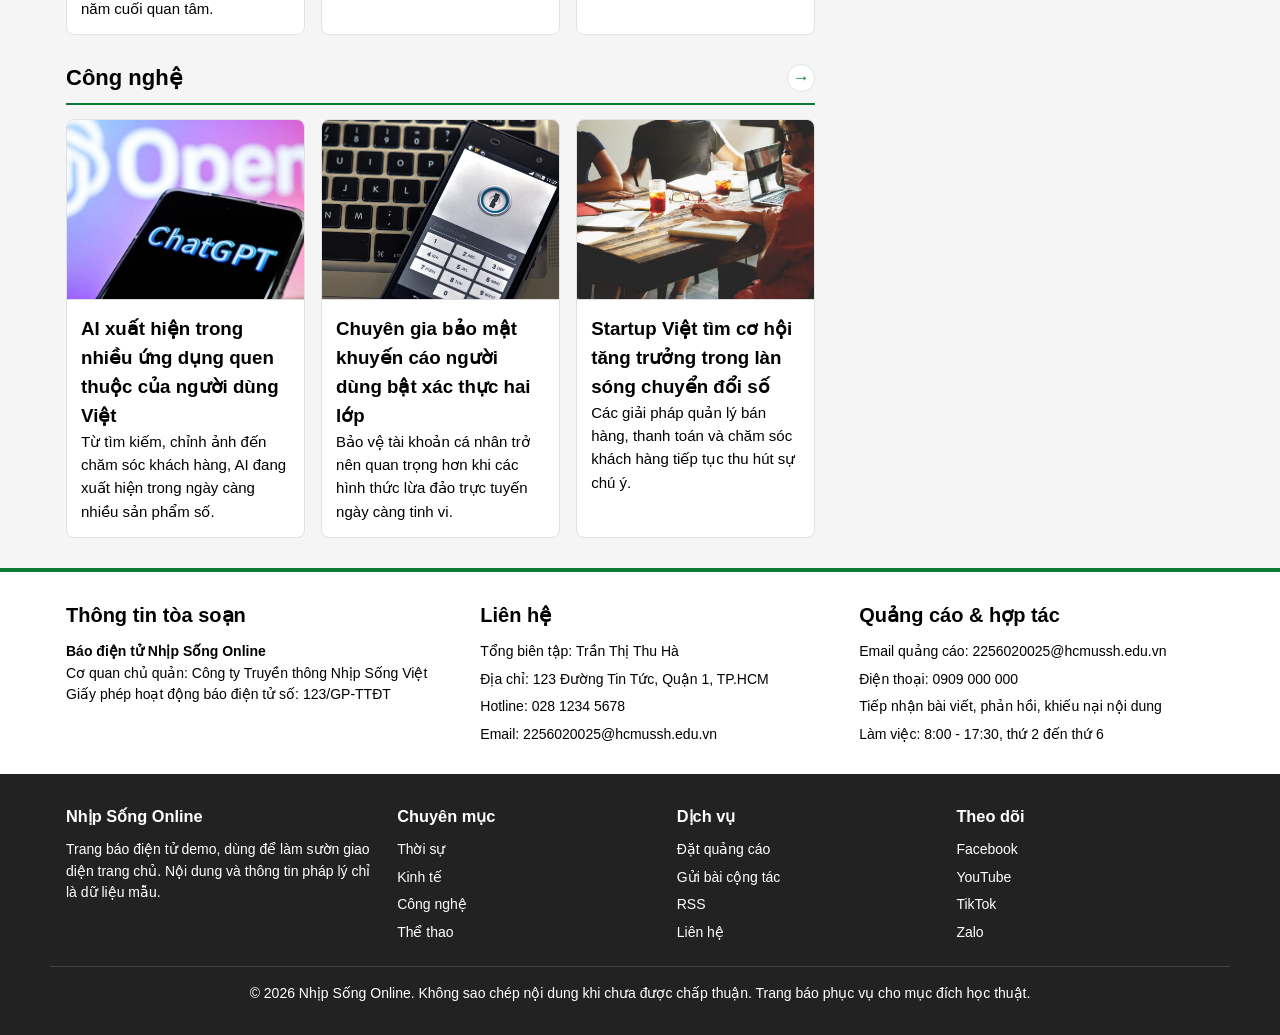
==== commit fb97f192: "Update index.html" ====
--- a/index.html
+++ b/index.html
@@ -15,6 +15,13 @@
   <script src="js/main.js" defer></script>
 </head>
 <body data-base="">
+  <div style="max-width:1120px;margin:24px auto;padding:0 20px;">
+  <a href="pages/longform.html" style="display:block;text-decoration:none;background:#0f172a;color:white;border-radius:22px;padding:24px;box-shadow:0 12px 30px rgba(0,0,0,.18);">
+    <p style="margin:0 0 8px;color:#67e8f9;font-weight:700;letter-spacing:.08em;text-transform:uppercase;">Long-form tương tác</p>
+    <h2 style="margin:0 0 10px;font-size:28px;line-height:1.25;">Thời đại số: Khi AI trở thành một phần đời sống</h2>
+    <p style="margin:0;color:#e5e7eb;font-size:16px;line-height:1.6;">Một bài long-form tương tác về cách AI đang len vào học tập, công việc và đời sống hằng ngày.</p>
+  </a>
+  </div>
   <div class="include-shell is-loading" data-include="components/header.html">
     <div class="skeleton header-skeleton" aria-hidden="true">
       <div class="top-bar">
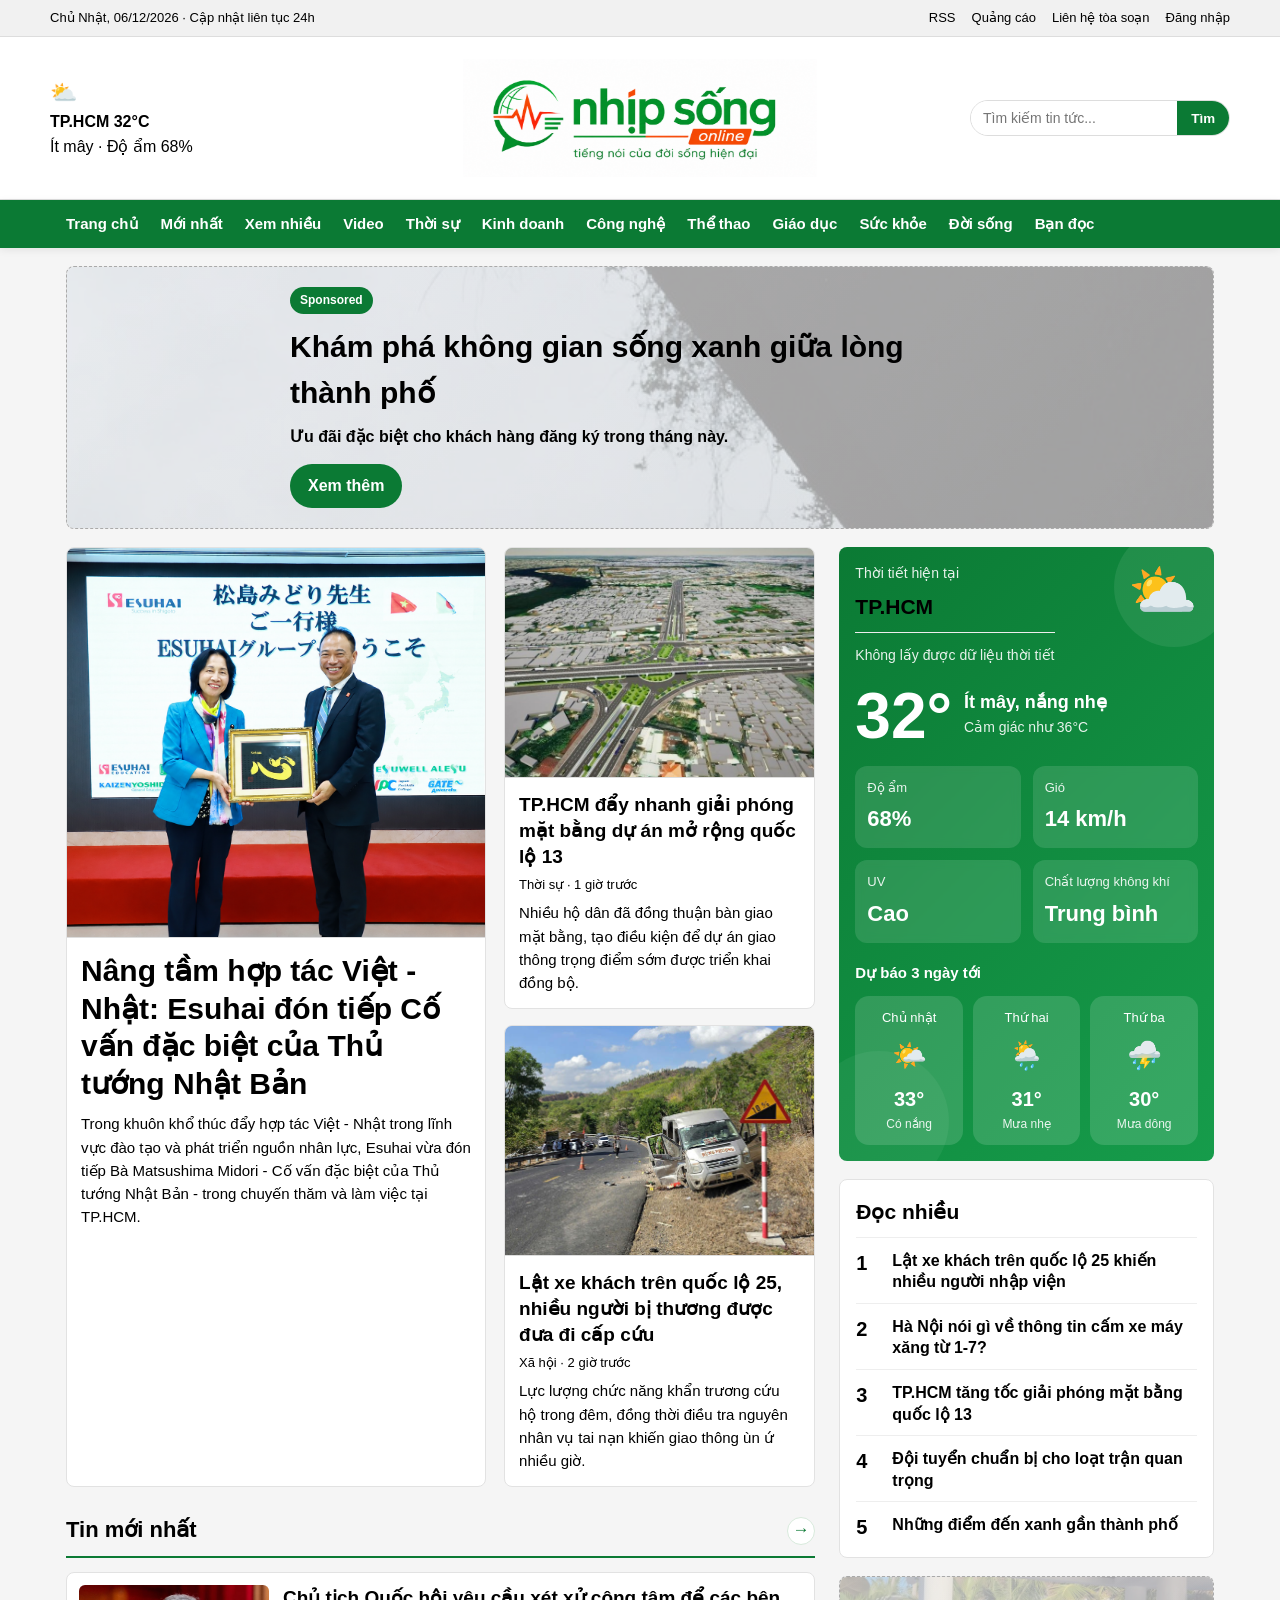
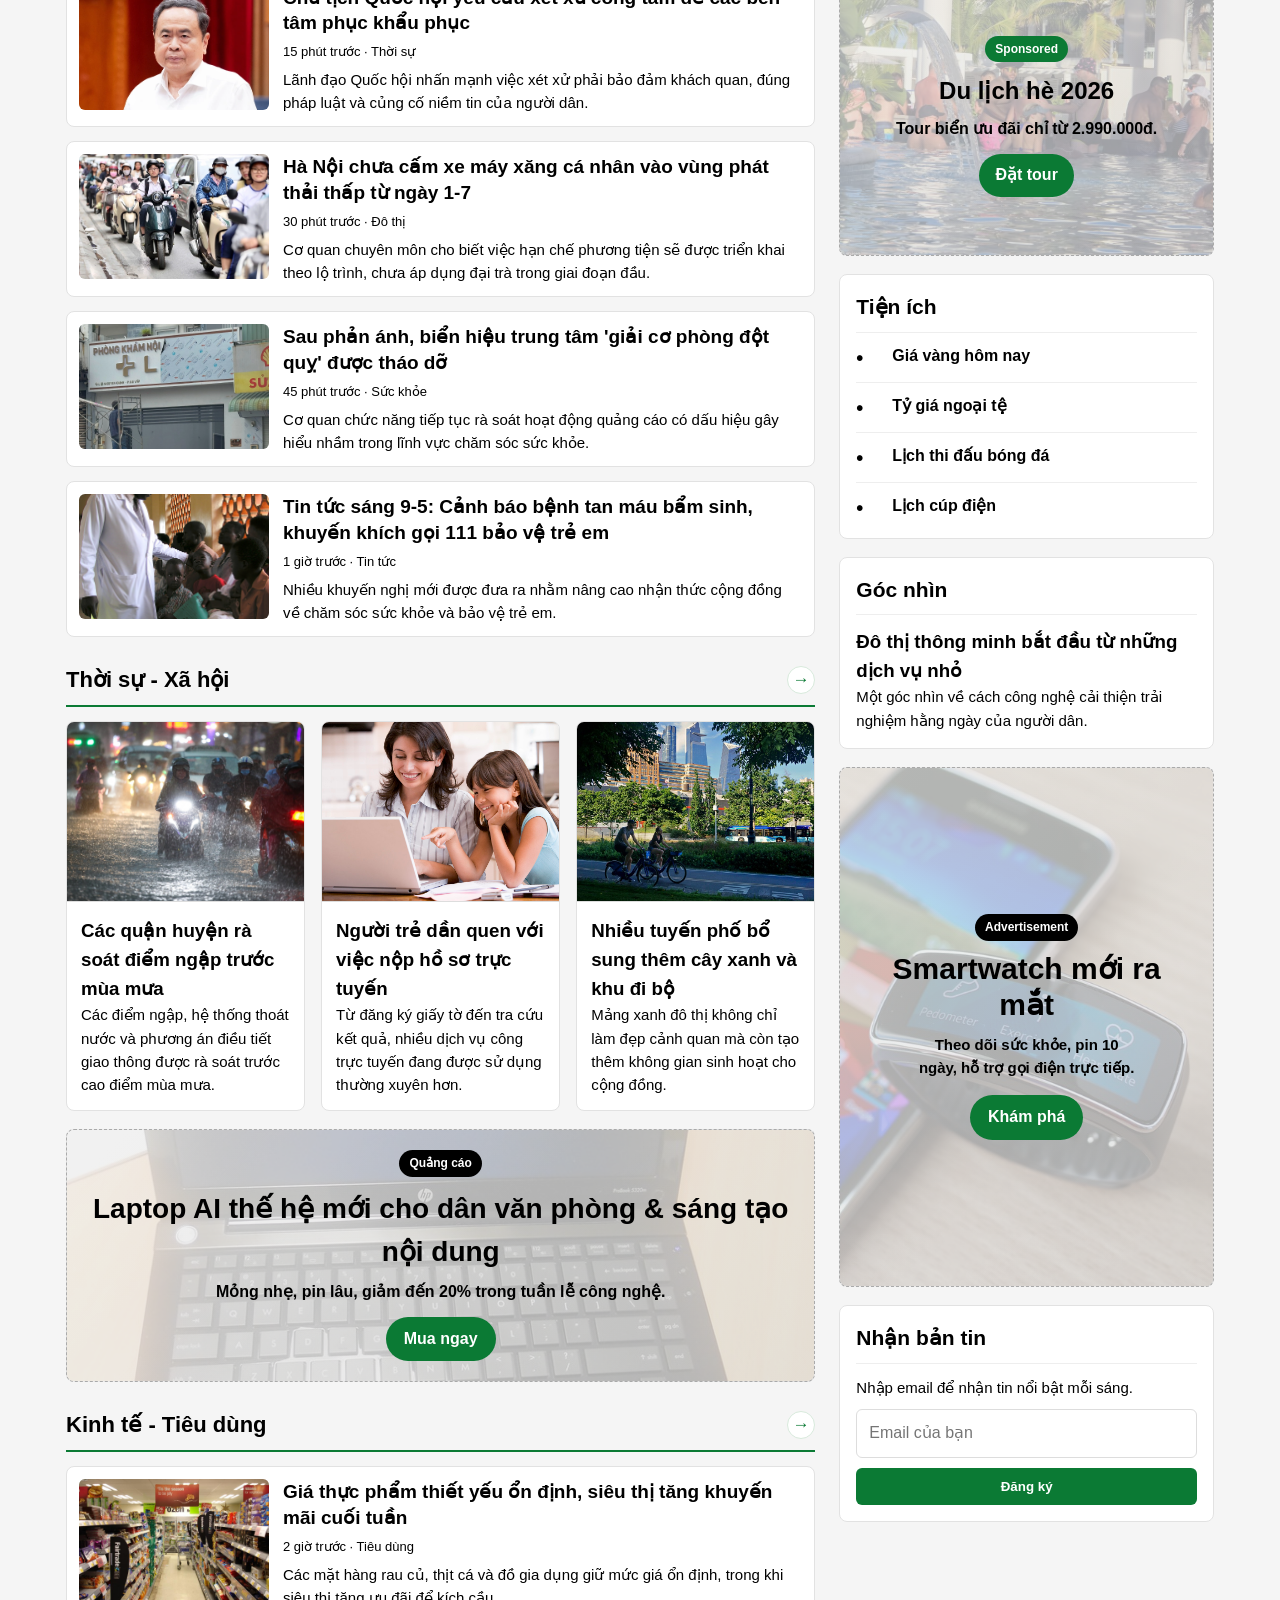
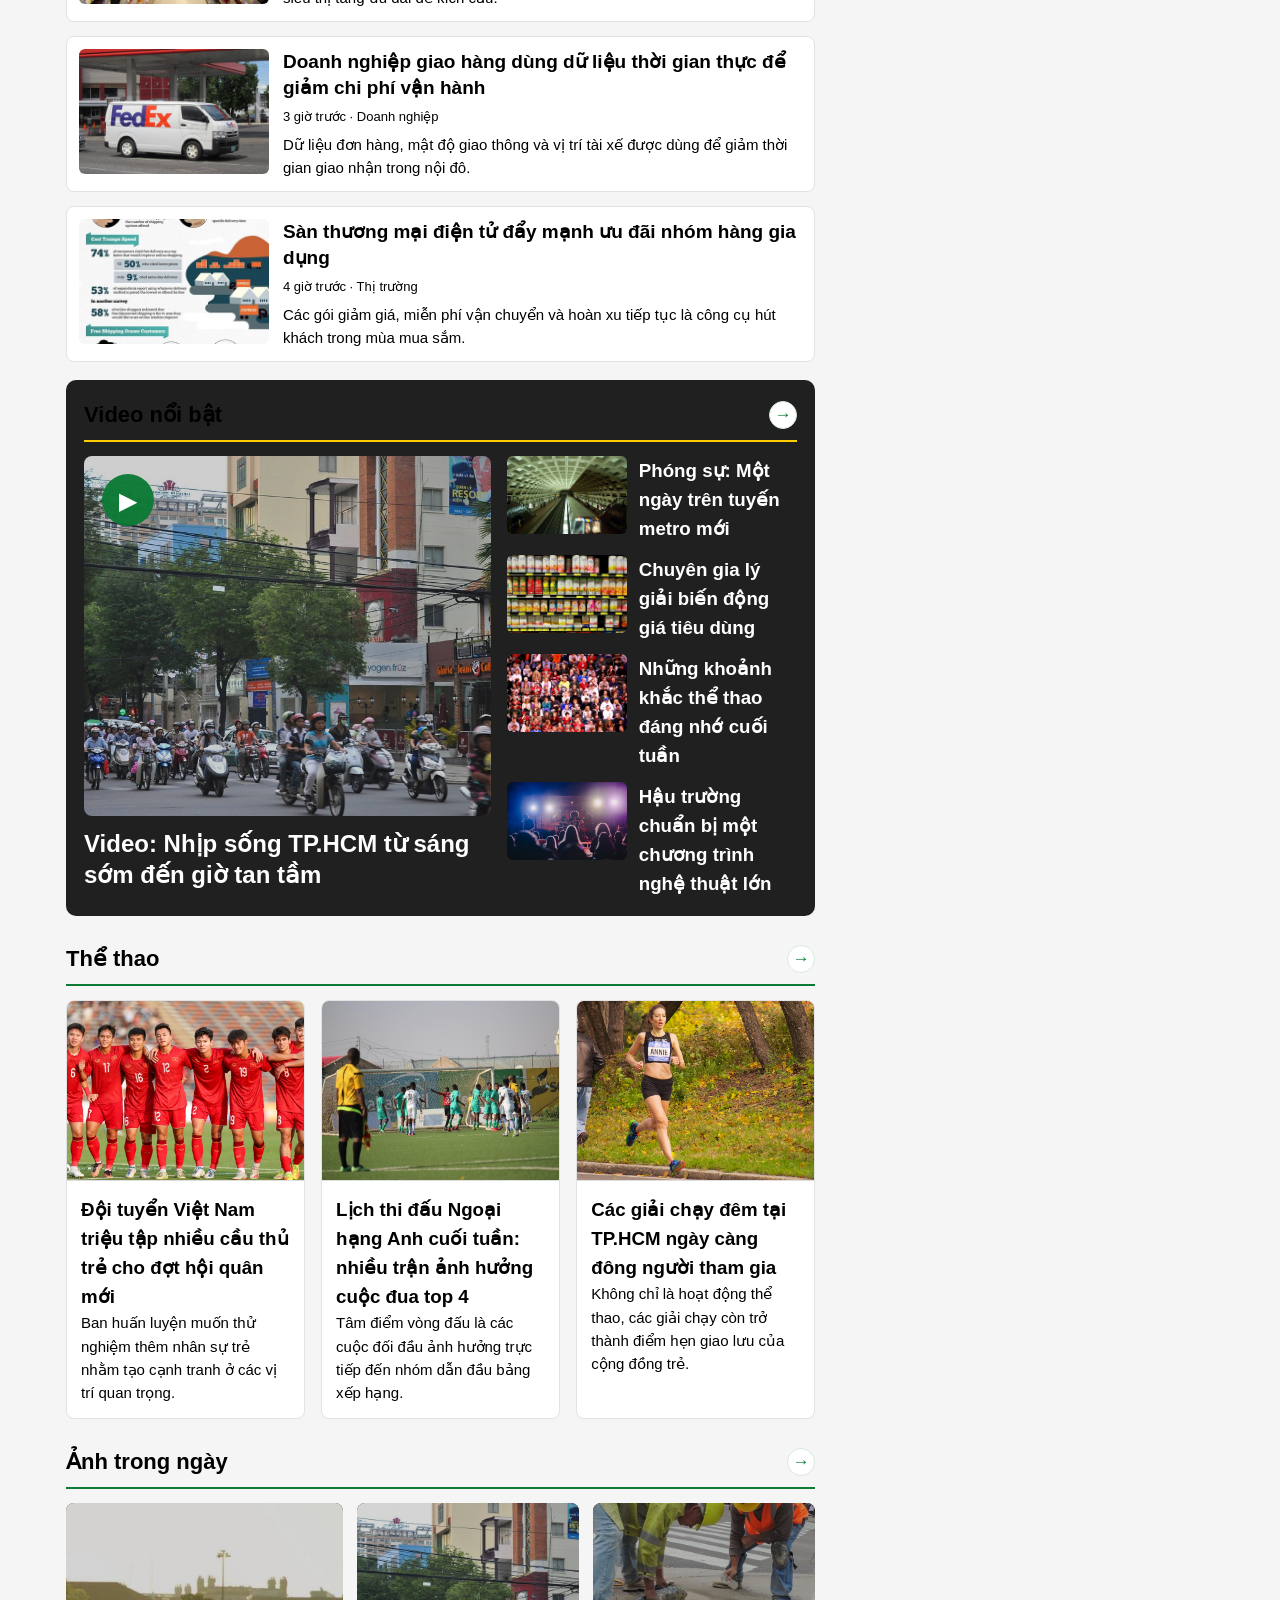
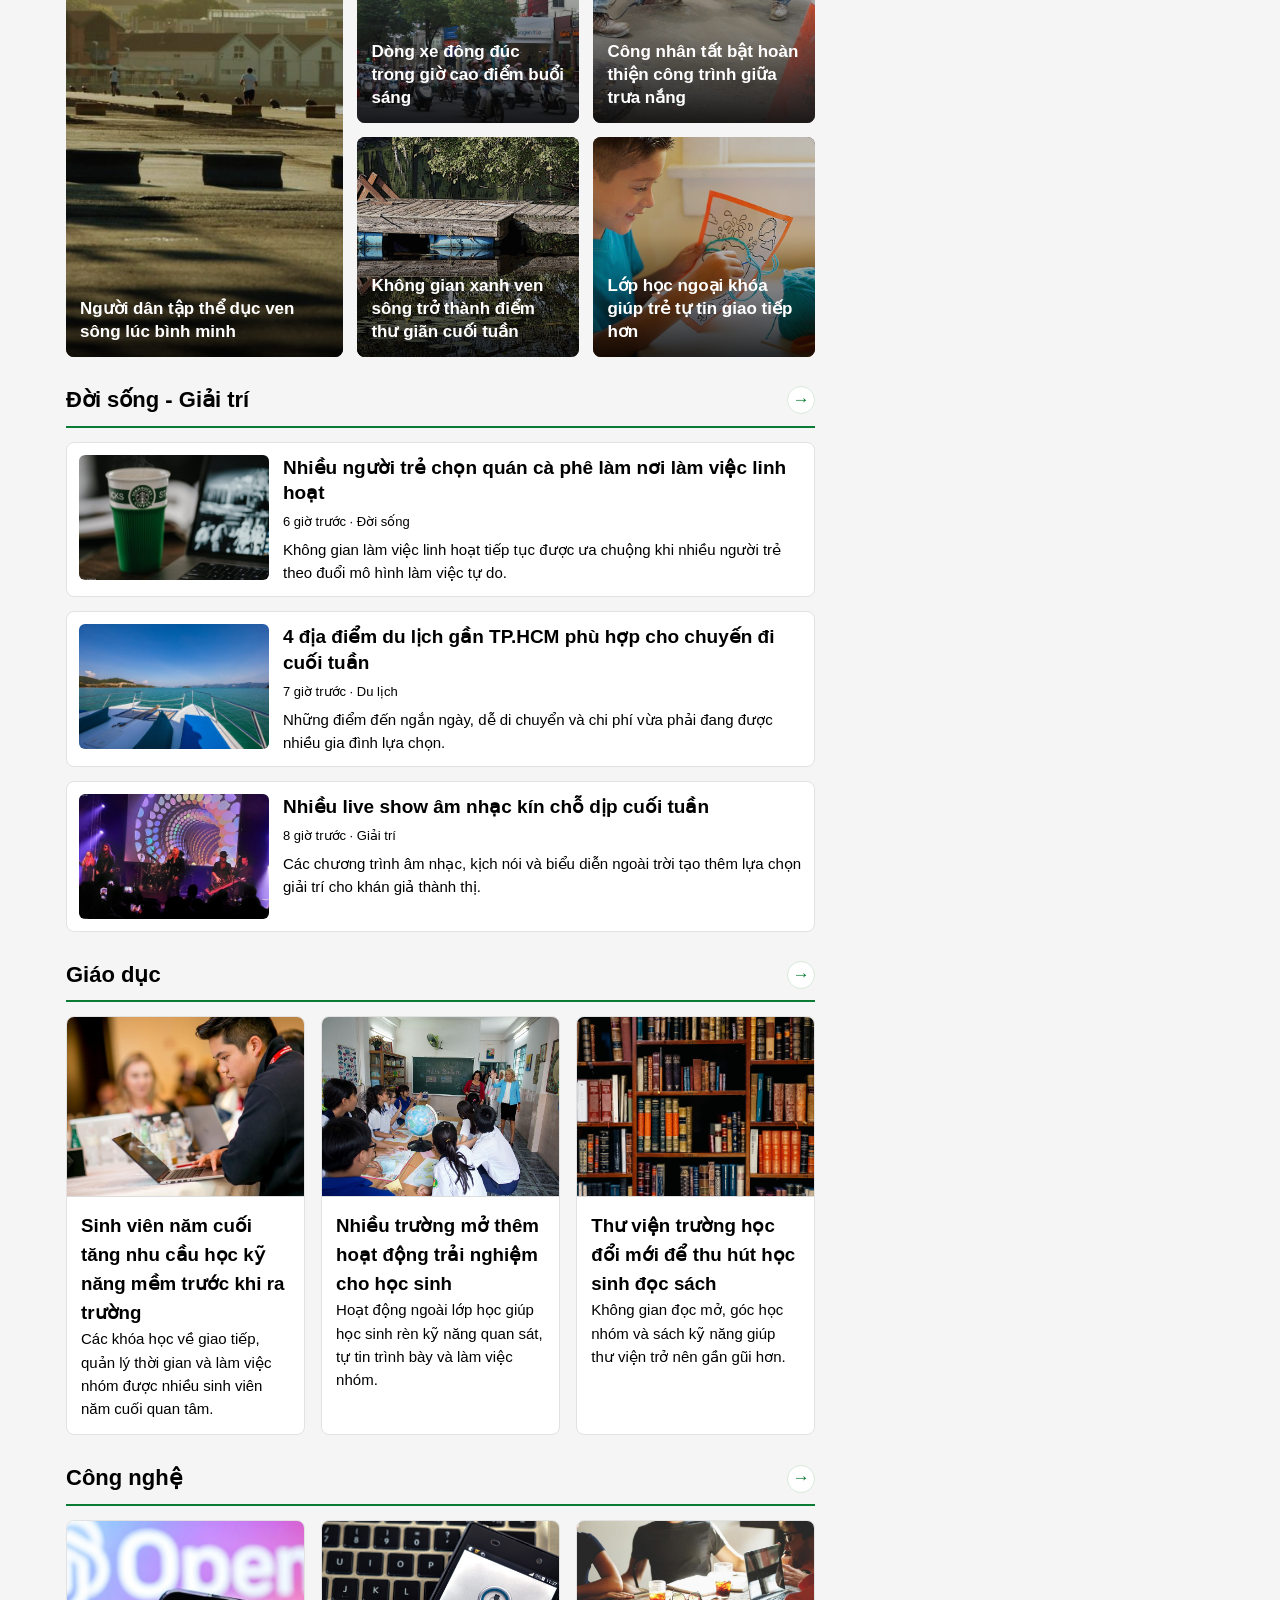
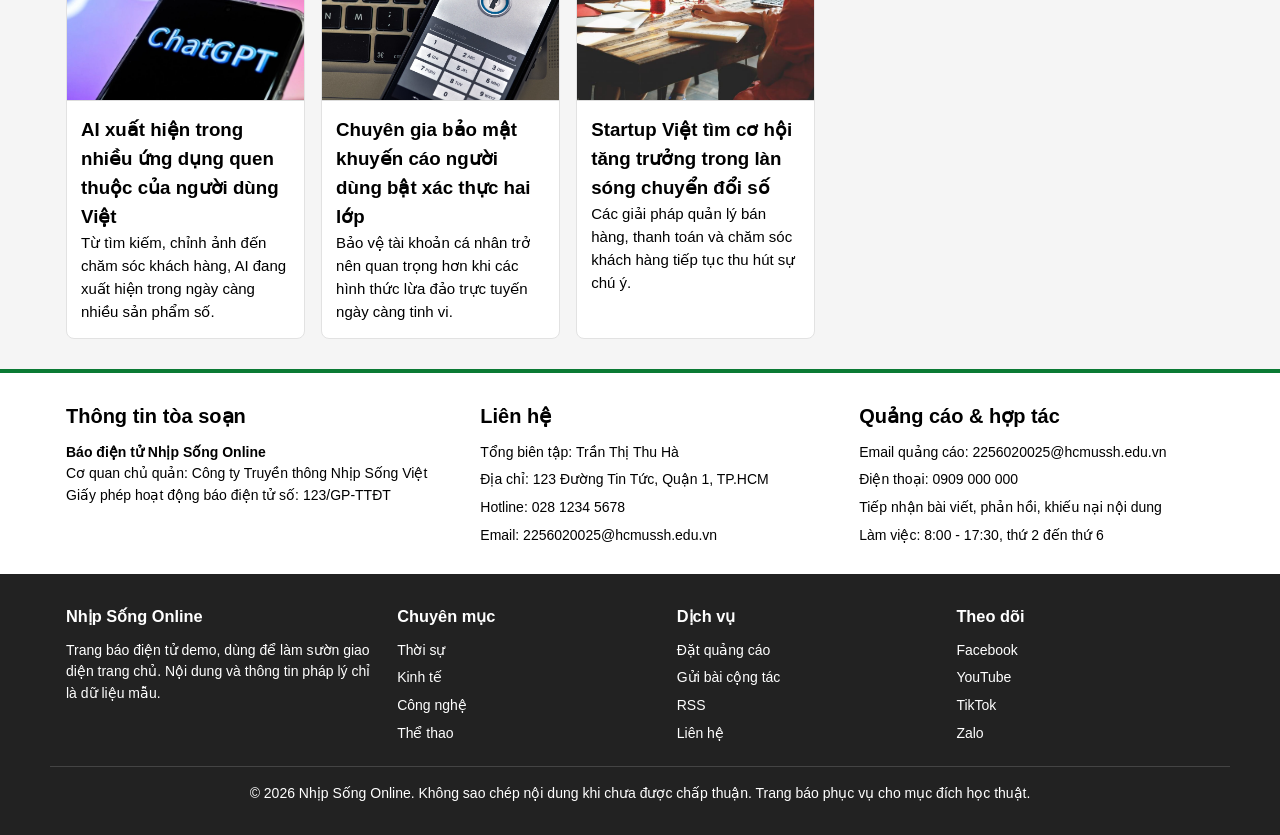
==== commit c7468f2a: "Remove long-form interactive content from index.html Removed long-form interactive section from the " ====
--- a/index.html
+++ b/index.html
@@ -15,13 +15,6 @@
   <script src="js/main.js" defer></script>
 </head>
 <body data-base="">
-  <div style="max-width:1120px;margin:24px auto;padding:0 20px;">
-  <a href="pages/longform.html" style="display:block;text-decoration:none;background:#0f172a;color:white;border-radius:22px;padding:24px;box-shadow:0 12px 30px rgba(0,0,0,.18);">
-    <p style="margin:0 0 8px;color:#67e8f9;font-weight:700;letter-spacing:.08em;text-transform:uppercase;">Long-form tương tác</p>
-    <h2 style="margin:0 0 10px;font-size:28px;line-height:1.25;">Thời đại số: Khi AI trở thành một phần đời sống</h2>
-    <p style="margin:0;color:#e5e7eb;font-size:16px;line-height:1.6;">Một bài long-form tương tác về cách AI đang len vào học tập, công việc và đời sống hằng ngày.</p>
-  </a>
-  </div>
   <div class="include-shell is-loading" data-include="components/header.html">
     <div class="skeleton header-skeleton" aria-hidden="true">
       <div class="top-bar">
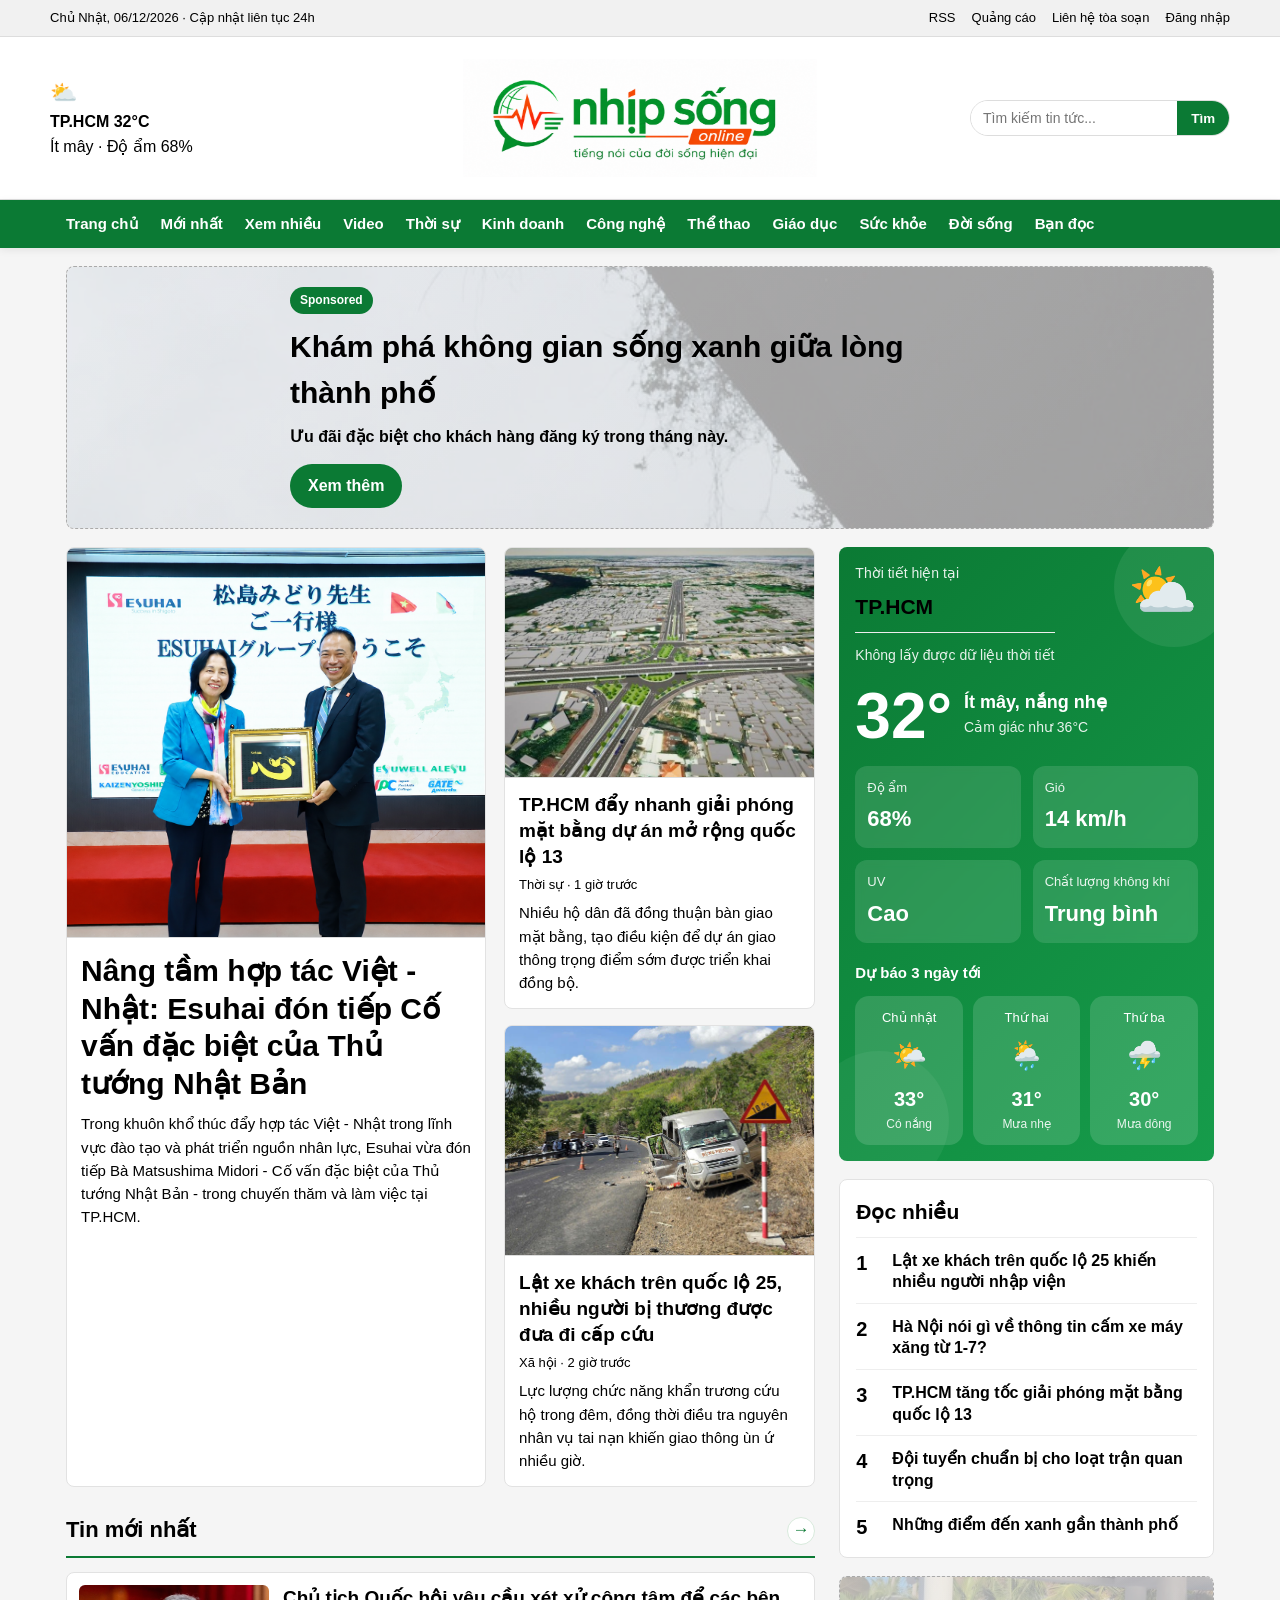
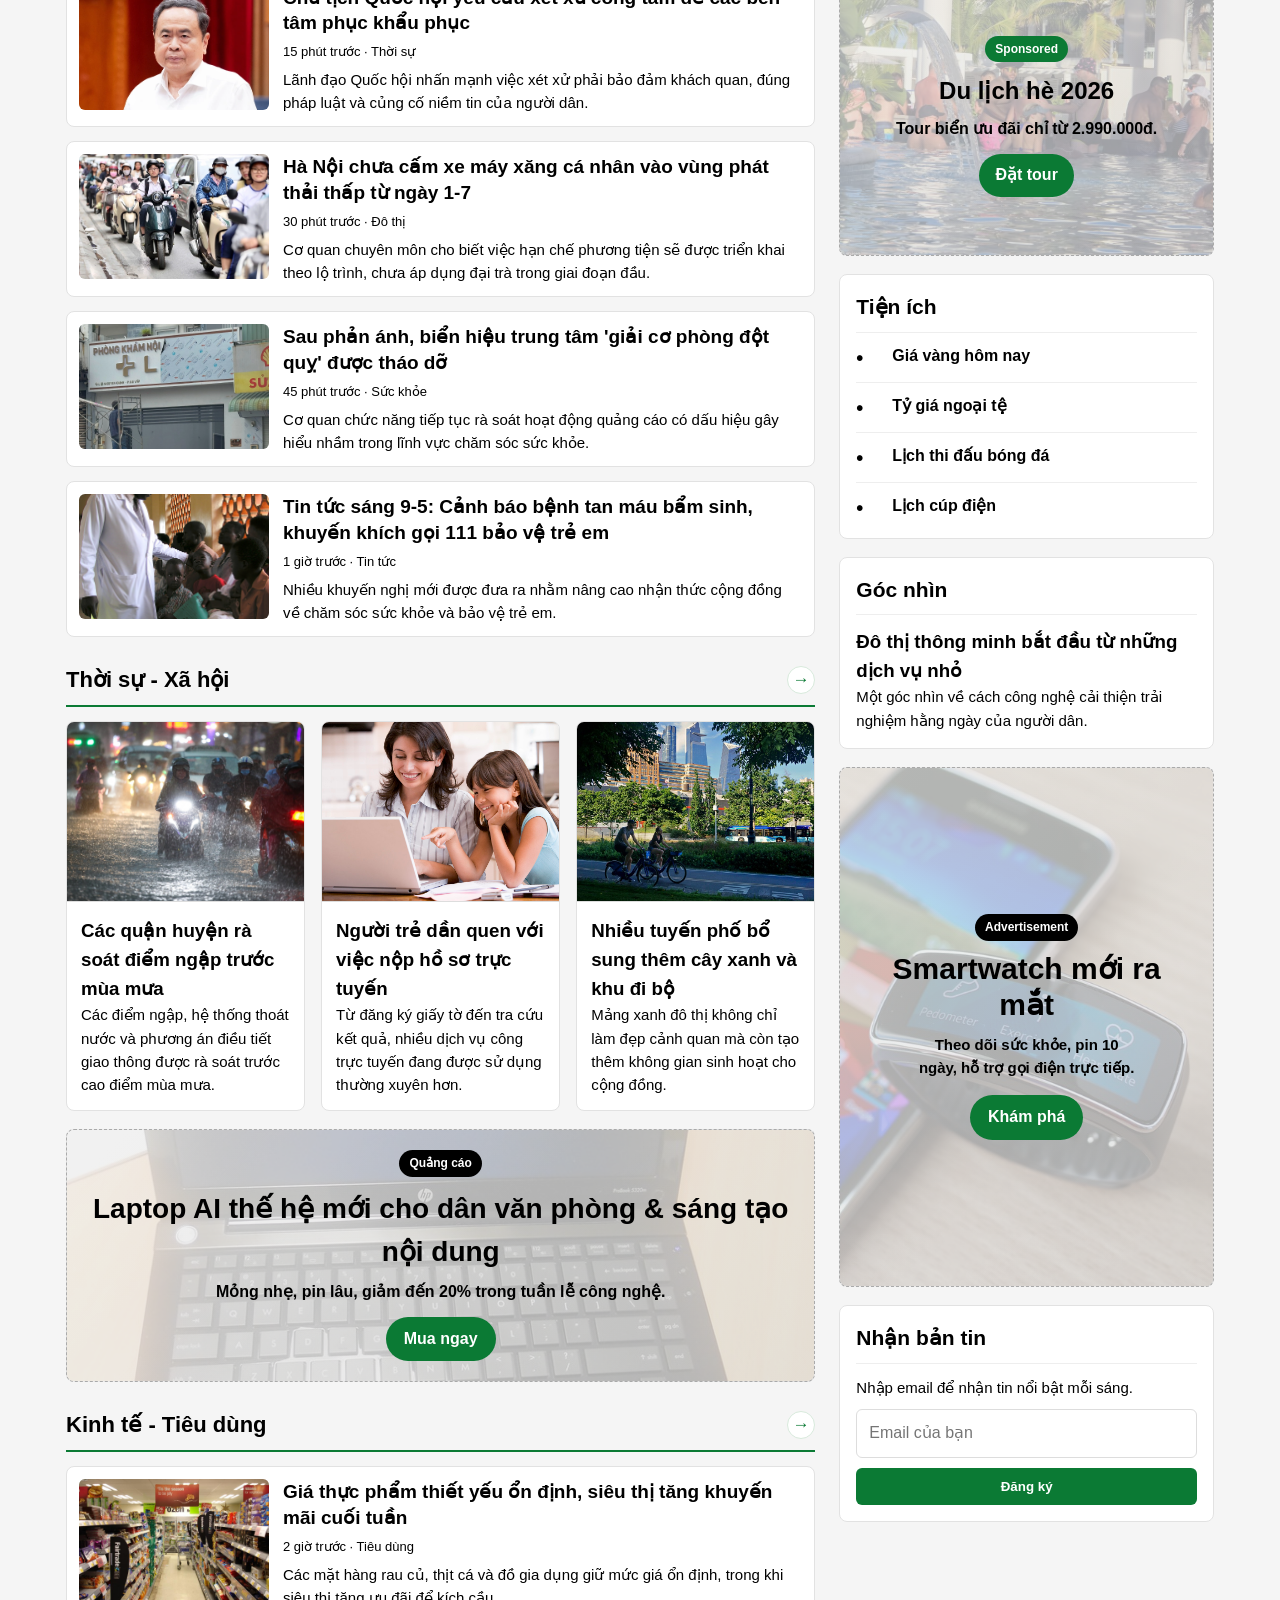
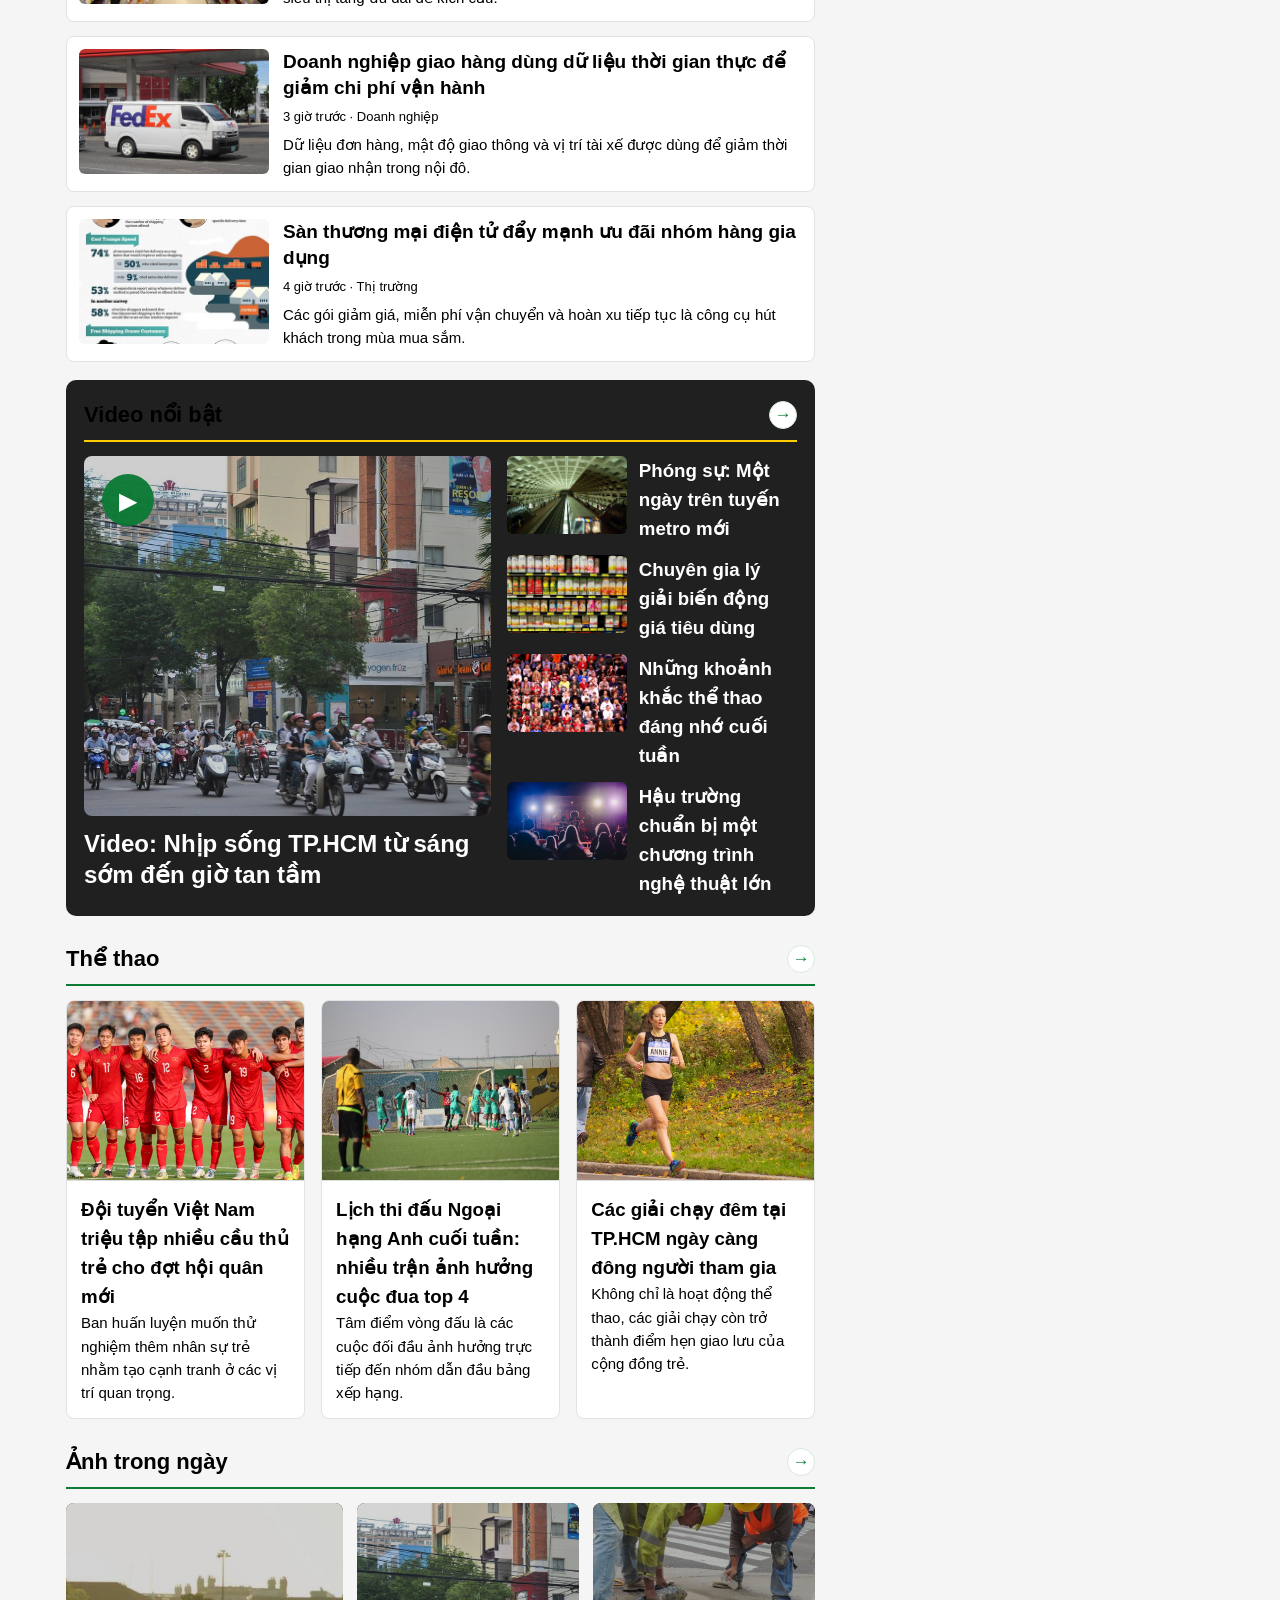
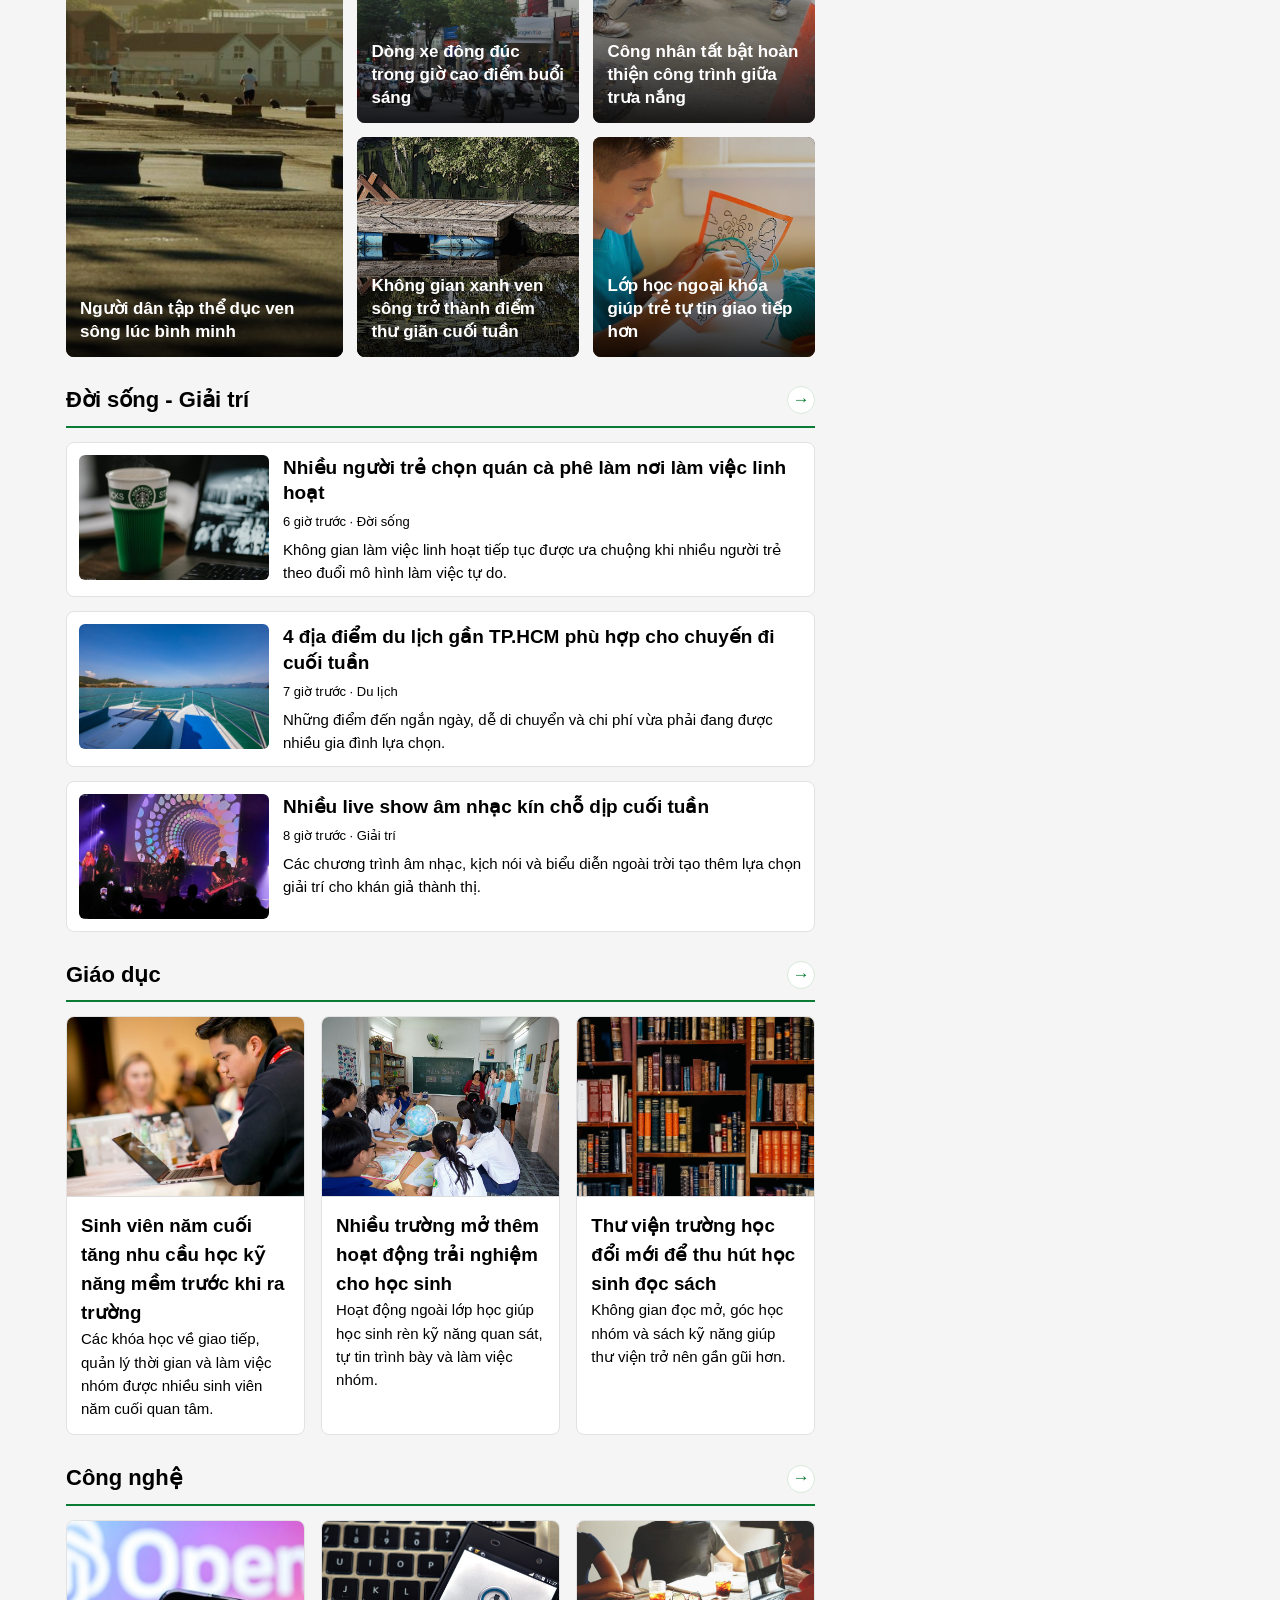
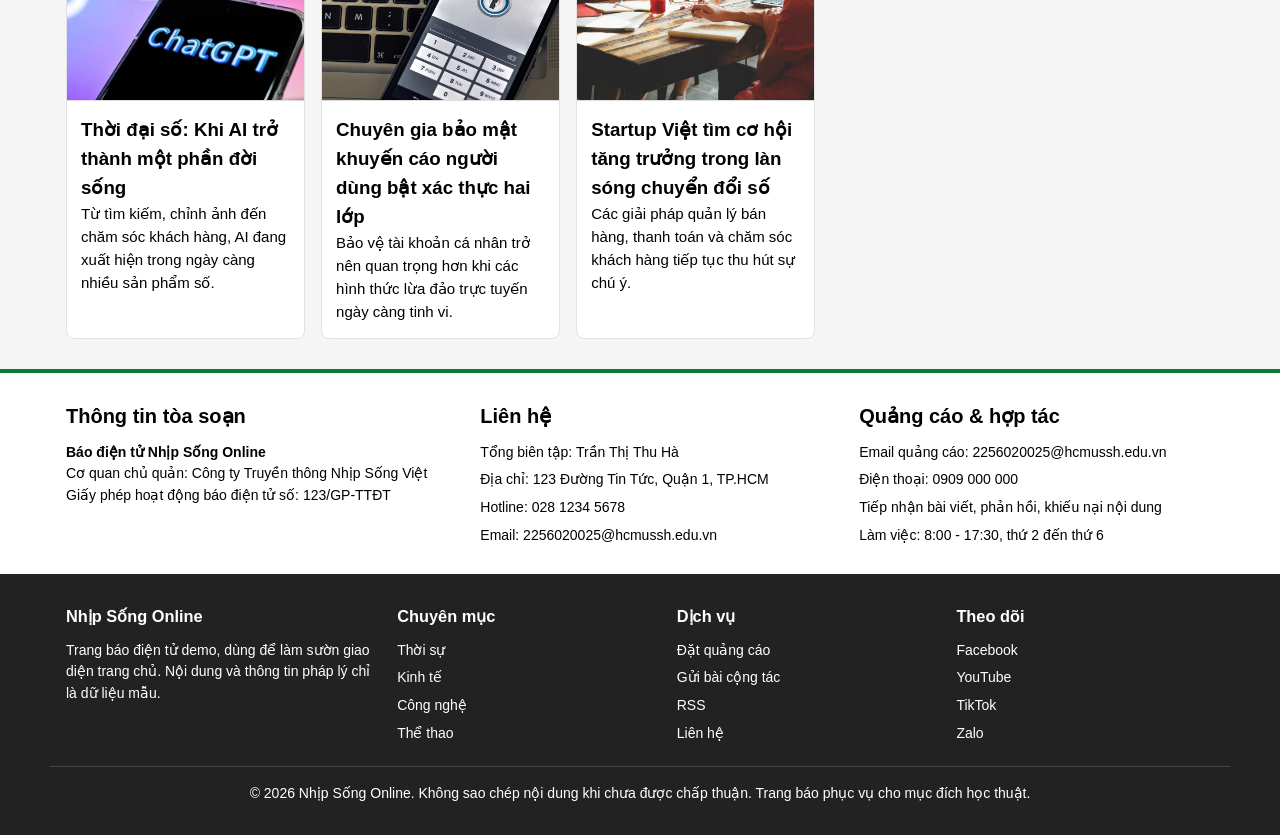
==== commit 60c2672f: "Update index.html" ====
--- a/index.html
+++ b/index.html
@@ -305,14 +305,14 @@
           <article class="card">
             <img src="images/ai-ung-dung-viet.webp" alt="Ứng dụng AI trên thiết bị di động" />
             <div class="card-body">
-              <h3><a href="#">AI xuất hiện trong nhiều ứng dụng quen thuộc của người dùng Việt</a></h3>
+              <h3><a href="https://duckdzung.github.io/final_news/index.html">Thời đại số: Khi AI trở thành một phần đời sống</a></h3>
               <p class="summary">Từ tìm kiếm, chỉnh ảnh đến chăm sóc khách hàng, AI đang xuất hiện trong ngày càng nhiều sản phẩm số.</p>
             </div>
           </article>
           <article class="card">
             <img src="images/free-xac-thuc-hai-lop.jpg" alt="Bảo mật xác thực hai lớp trên điện thoại" />
             <div class="card-body">
-              <h3><a href="#">Chuyên gia bảo mật khuyến cáo người dùng bật xác thực hai lớp</a></h3>
+              <h3><a href="pages/hop-tac-viet-nhat-esuhai.html">Chuyên gia bảo mật khuyến cáo người dùng bật xác thực hai lớp</a></h3>
               <p class="summary">Bảo vệ tài khoản cá nhân trở nên quan trọng hơn khi các hình thức lừa đảo trực tuyến ngày càng tinh vi.</p>
             </div>
           </article>
